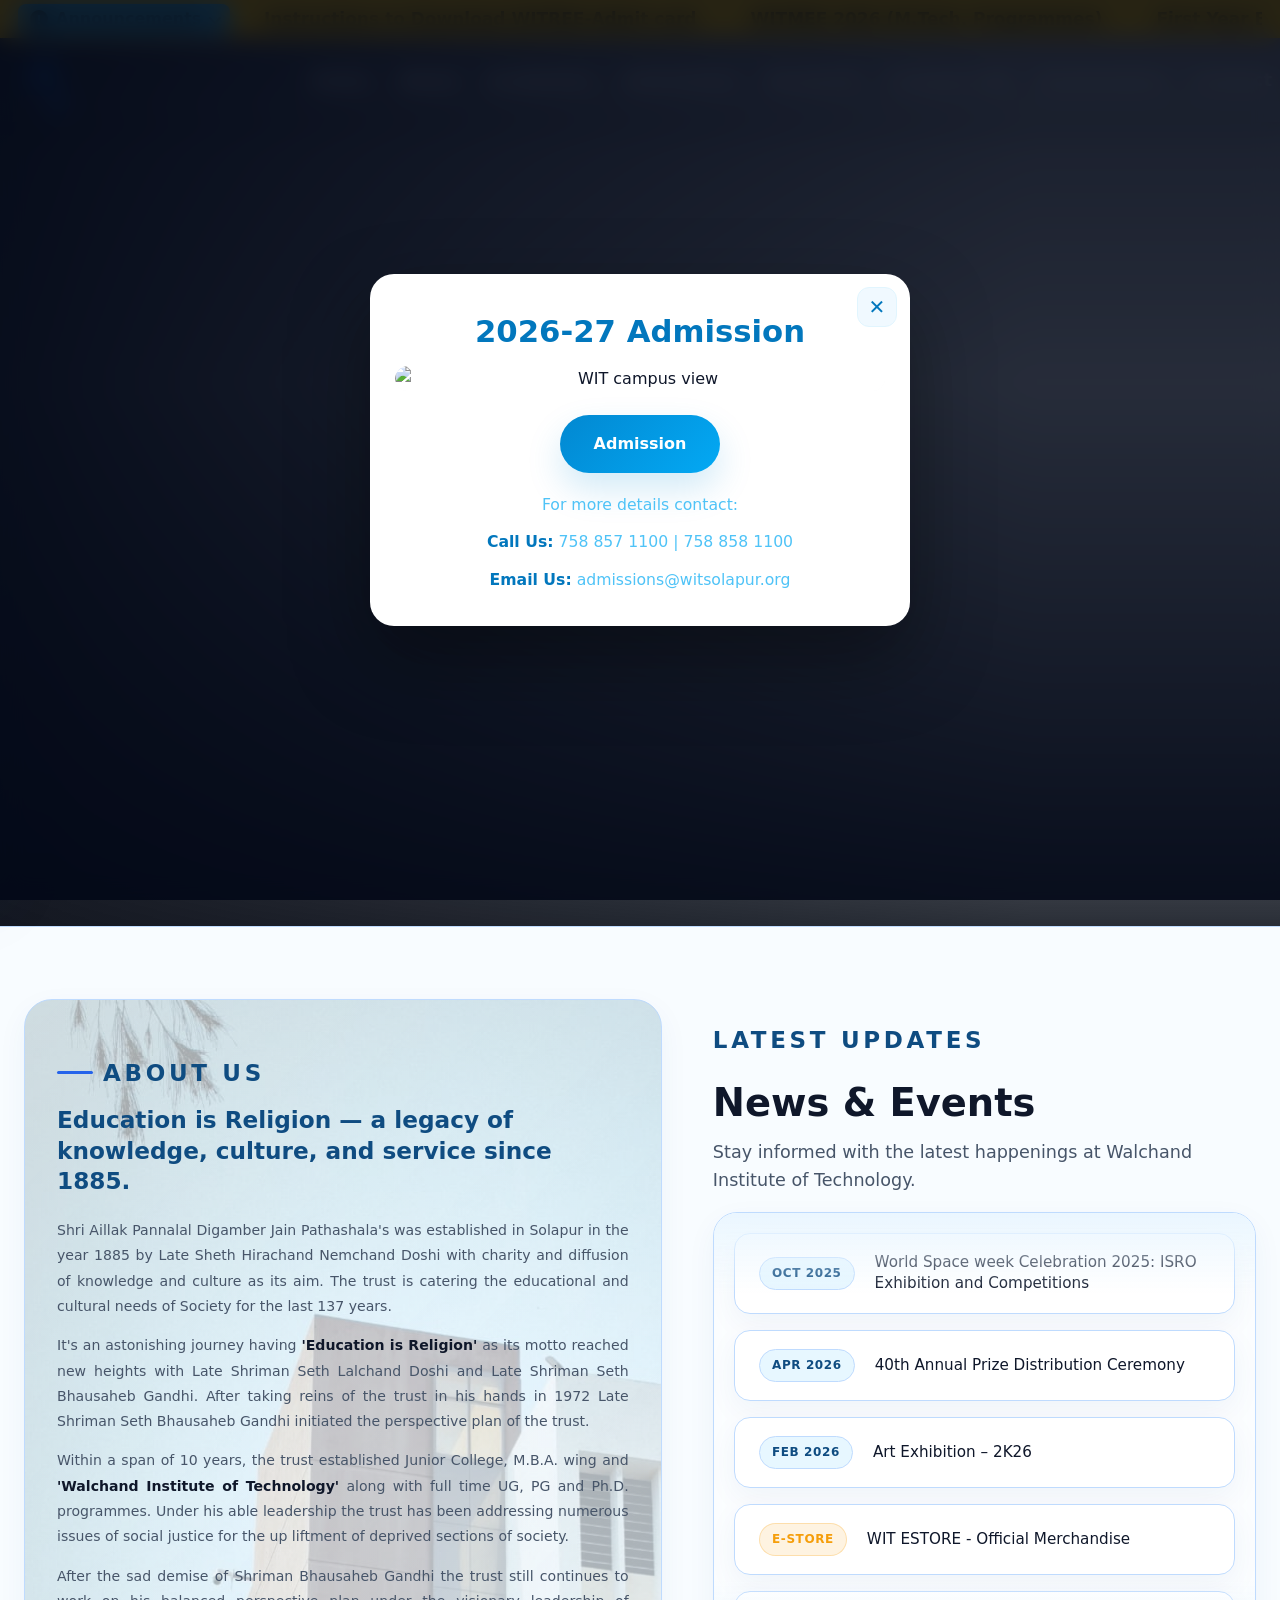
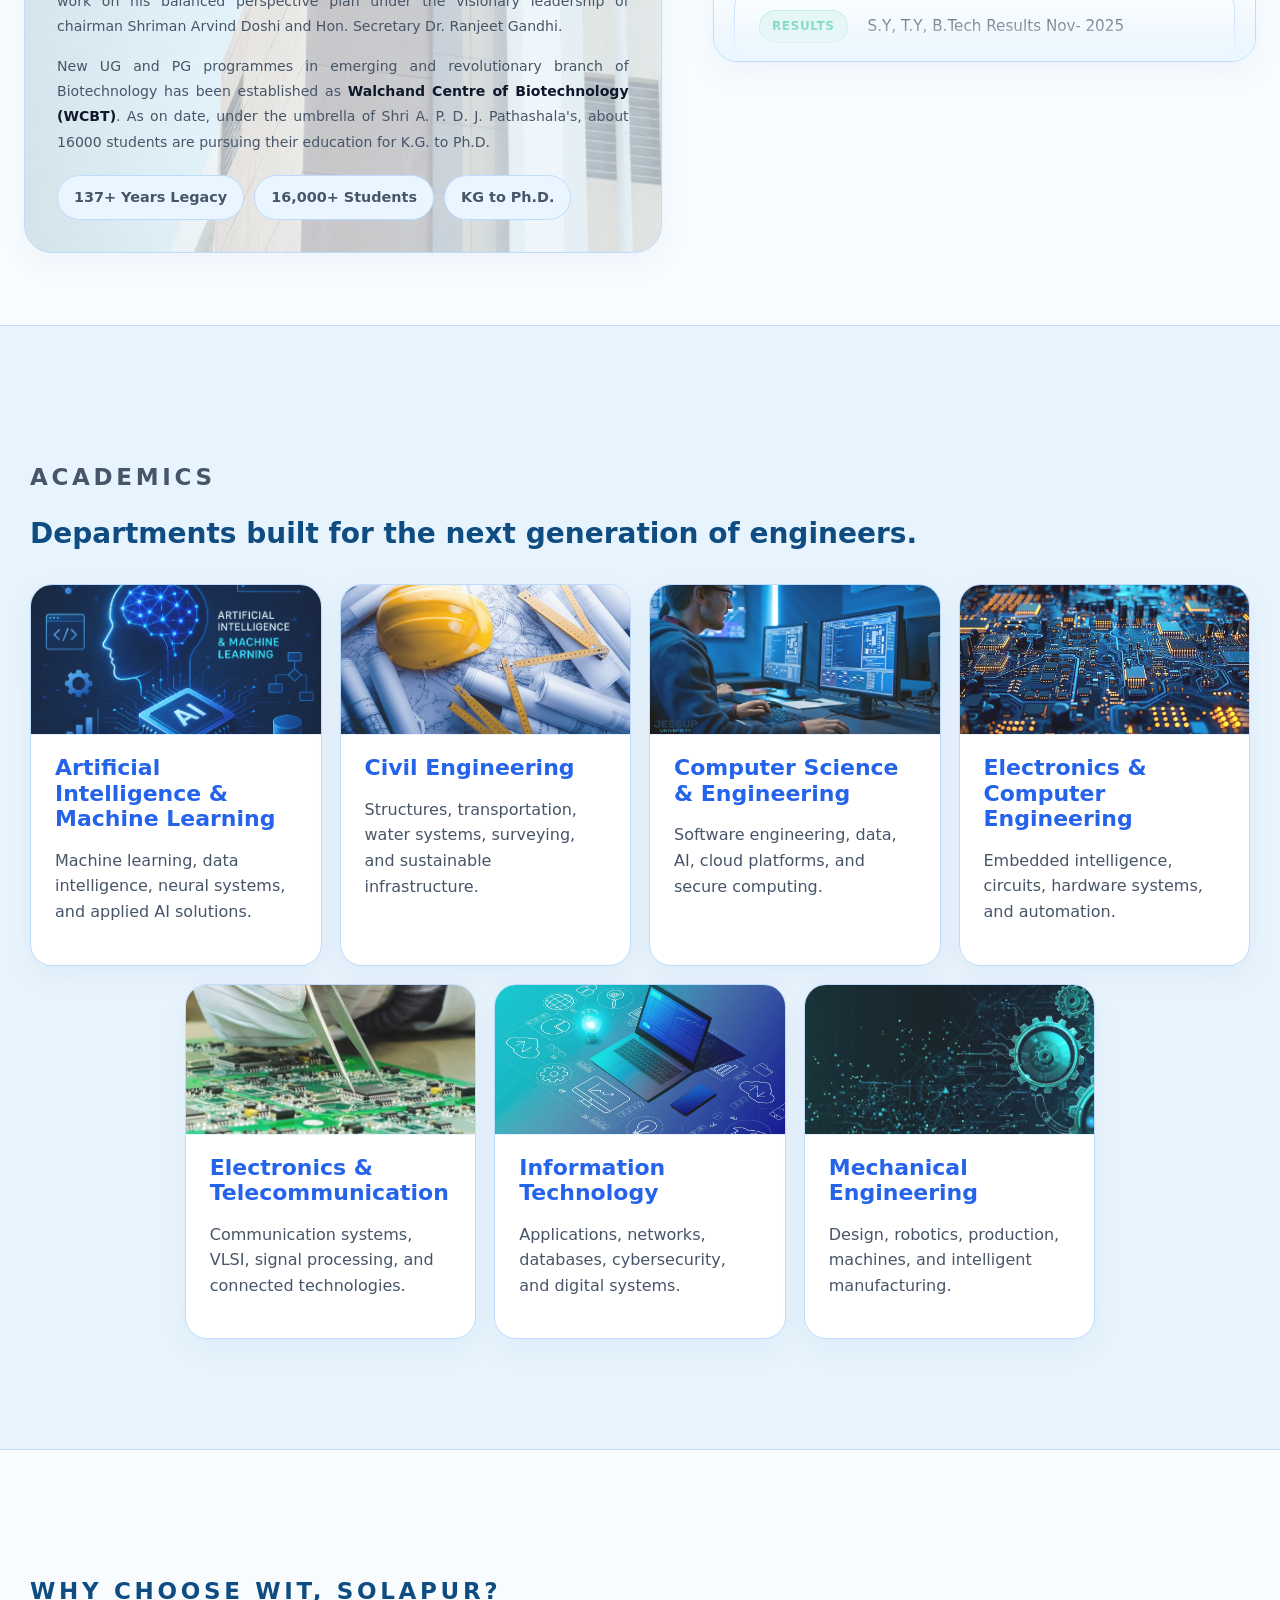
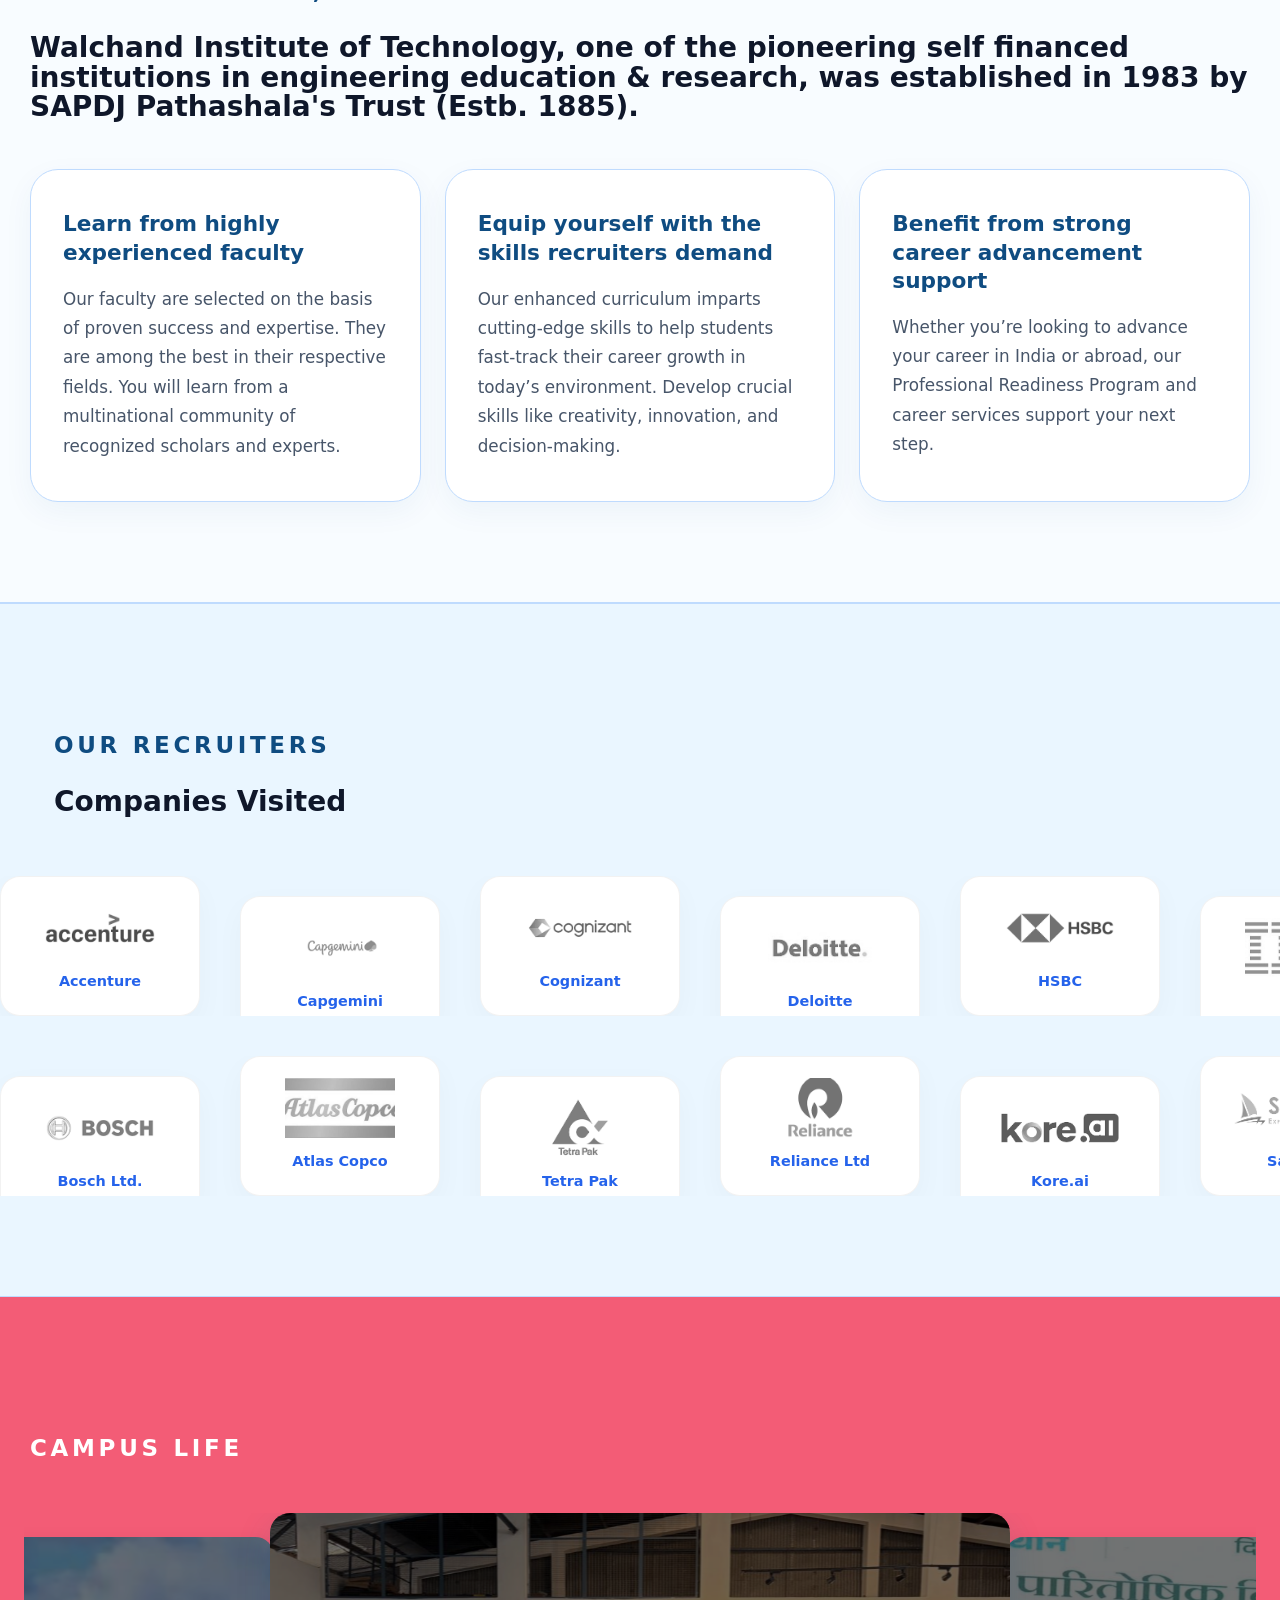
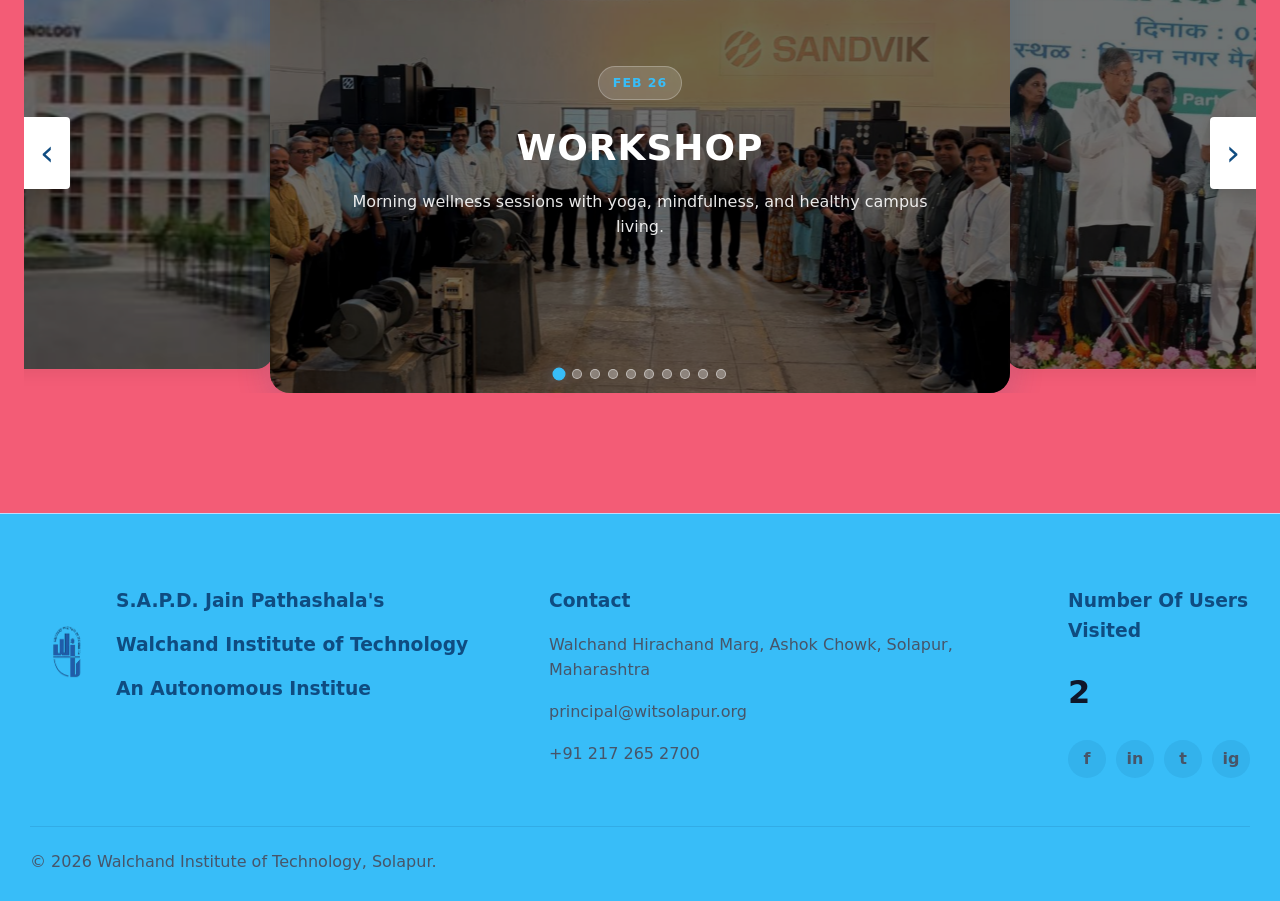
==== index.html @ 0d27bbd0 "Files updated" ====
<!DOCTYPE html>
<html lang="en">

<head>
  <meta charset="UTF-8">
  <meta name="viewport" content="width=device-width, initial-scale=1.0">
  <title>Walchand Institute of Technology, Solapur</title>
  <meta name="description"
    content="Premium responsive homepage redesign for Walchand Institute of Technology, Solapur.">
  <link rel="stylesheet" href="assets/css/main.css">
</head>

<body>
  <header class="site-header" id="siteHeader">
    <div class="announcement-bar" aria-label="Important announcements">
      <button class="announcement-toggle" id="announcementToggle" type="button" aria-controls="announcementSidebar"
        aria-expanded="false">
        <span class="announcement-icon" aria-hidden="true">!</span>
        <span>Announcements</span>
        <span class="announcement-caret" aria-hidden="true"></span>
      </button>

      <div class="announcement-marquee" aria-hidden="true">
        <div class="announcement-track">
          <span>Instructions to Download WITREE-Admit card</span>
          <span>WITMEE 2026 (M.Tech. Programmes)</span>
          <span>First Year B.Tech admission notices are available now</span>
        </div>
      </div>
    </div>

    <nav class="navbar" aria-label="Main navigation">
      <a class="brand" href="#home" aria-label="WIT home">
        <img src="assets/images/brand/logo.png" alt="Walchand Institute of Technology logo">
      </a>

      <button class="menu-toggle" id="menuToggle" type="button" aria-label="Toggle navigation" aria-expanded="false">
        <span></span>
        <span></span>
        <span></span>
      </button>

      <ul class="nav-list" id="navList">
        <li><a class="nav-link" href="#home">Home</a></li>
        <li><button class="nav-link menu-trigger" type="button" data-menu="about">About</button></li>
        <li><button class="nav-link menu-trigger" type="button" data-menu="academics">Academics</button></li>
        <li><button class="nav-link menu-trigger" type="button" data-menu="admissions">Admissions</button></li>
        <li><button class="nav-link menu-trigger" type="button" data-menu="research">Research</button></li>
        <li><button class="nav-link menu-trigger" type="button" data-menu="campus">Campus Life</button></li>
        <li><button class="nav-link menu-trigger" type="button" data-menu="examination">Examination</button></li>
        <li><button class="nav-link menu-trigger" type="button" data-menu="contact">Contact</button></li>
      </ul>
    </nav>

    <div class="mega-menu" id="megaMenu" aria-hidden="true"></div>
  </header>
  first
  <aside class="announcement-sidebar" id="announcementSidebar" aria-hidden="true"
    aria-labelledby="announcementSidebarTitle">
    <div class="announcement-sidebar-head">
      <h2 id="announcementSidebarTitle">Announcements</h2>
      <button class="announcement-close" id="announcementClose" type="button"
        aria-label="Close announcements">&times;</button>
    </div>
    <div class="announcement-sidebar-list">
      <a href="#">
        <strong>WITREE Admit Card</strong>
        <span>Instructions to download admit card are available for applicants.</span>
      </a>
      <a href="#">
        <strong>WITMEE 2026</strong>
        <span>M.Tech. programme admission updates and important dates.</span>
      </a>
      <a href="#">
        <strong>Examination Updates</strong>
        <span>Exam rule book, re-examination rules and carry-on scheme notices.</span>
      </a>
      <a href="#">
        <strong>Student Support</strong>
        <span>Online grievance, scholarship links and tender notices.</span>
      </a>
    </div>
  </aside>
  <div class="announcement-backdrop" id="announcementBackdrop" hidden></div>

  <div class="first-visit-modal" id="firstVisitModal" hidden>
    <div class="first-visit-backdrop"></div>
    <div class="first-visit-card">
      <button class="first-visit-close" id="firstVisitClose" type="button" aria-label="Close popup">✕</button>
      <h2 class="first-visit-heading">2026-27 Admission</h2>
      <figure class="first-visit-figure">
        <img src="assets/images/campus/campus-bg.png" alt="WIT campus view">
      </figure>
      <div class="first-visit-actions">
        <a class="first-visit-action first-visit-action--primary" href="https://witsolapur.org" target="_blank" rel="noopener">
          Admission
        </a>
      </div>
      <div class="first-visit-contact">
        <p>For more details contact:</p>
        <p><strong>Call Us:</strong> 758 857 1100 | 758 858 1100</p>
        <p><strong>Email Us:</strong> <a href="mailto:admissions@witsolapur.org">admissions@witsolapur.org</a></p>
      </div>
    </div>
  </div>

  <main>
    <section class="hero" id="home">
      <div class="hero-bg"></div>
      <div class="hero-glow"></div>
      <div class="hero-content">
        <p class="hero-kicker" id="heroKicker"></p>
        <h1 class="hero-title" id="heroTitle"></h1>
        <p class="hero-subtitle" id="heroSubtitle"></p>

        <div class="hero-accreditations">
          <p class="achievements-kicker">Accreditations & Recognition</p>
          <div class="hero-accreditation-list">
            <article class="hero-achievement-card">
              <img src="assets/images/achievements/NBA.png" alt="NBA accreditation logo">
            </article>

            <article class="hero-achievement-card">
              <img src="assets/images/achievements/NAAC.png" alt="NAAC accreditation logo">
            </article>
          </div>
        </div>
      </div>
    </section>

    <section class="section about-news-section" id="about">
      <div class="about-news-inner">
        <aside class="about-news-updates reveal">
          <div class="about-news-updates-head">
            <p class="kicker">Latest Updates</p>
            <h2>News &amp; Events</h2>
            <p class="news-subtitle">Stay informed with the latest happenings at Walchand Institute of Technology.</p>
          </div>

          <div class="news-ticker-container">
            <div class="news-ticker-wrapper">
              <div class="news-ticker-track">
                <a href="https://witsolapur.org/wp-content/uploads/2025/10/ISRO-Exhibition-Competitions.jpeg"
                  target="_blank" rel="noopener" class="news-item">
                  <span class="news-date">Oct 2025</span>
                  <p>World Space week Celebration 2025: ISRO Exhibition and Competitions</p>
                </a>
                <a href="https://witsolapur.org/wp-content/uploads/2026/04/Annualprize.jpeg" target="_blank"
                  rel="noopener" class="news-item">
                  <span class="news-date">Apr 2026</span>
                  <p>40th Annual Prize Distribution Ceremony</p>
                </a>
                <a href="https://witsolapur.org/wp-content/uploads/2026/02/Art2k26.jpeg" target="_blank" rel="noopener"
                  class="news-item">
                  <span class="news-date">Feb 2026</span>
                  <p>Art Exhibition – 2K26</p>
                </a>
                <a href="https://www.printvenue.com/collections/cs-wit" target="_blank" rel="noopener"
                  class="news-item">
                  <span class="news-tag">E-Store</span>
                  <p>WIT ESTORE - Official Merchandise</p>
                </a>
                <a href="https://witresults.contineo.in:7074/" target="_blank" rel="noopener" class="news-item">
                  <span class="news-tag highlight">Results</span>
                  <p>S.Y, T.Y, B.Tech Results Nov- 2025</p>
                </a>
                <a href="https://witsolapur.org/witchar-2k26/" target="_blank" rel="noopener" class="news-item">
                  <span class="news-tag special">Event</span>
                  <p>WITchar-2k26 - National Level Technical Symposium</p>
                </a>
                <a href="https://witsolapur.org/wp-content/uploads/2026/01/Final-Brochure-2026.pdf" target="_blank"
                  rel="noopener" class="news-item">
                  <span class="news-date">Mar 2026</span>
                  <p>National Conference on Artificial Intelligence: Emerging Innovations &amp; Application</p>
                </a>
                <a href="https://witresults.contineo.in:7074/" target="_blank" rel="noopener" class="news-item">
                  <span class="news-tag highlight">Results</span>
                  <p>F.Y, M. Tech Sem-I &amp; S.Y. M. Tech Sem-III Results Nov/Dec- 2025</p>
                </a>
                <a href="https://witsolapur.org/wp-content/uploads/2025/11/Bhausaheb-Gandhi-Jayanti-17-nov.jpeg"
                  target="_blank" rel="noopener" class="news-item">
                  <span class="news-date">Nov 2025</span>
                  <p>Centenary of Bhausaheb Gandhi Jayanti Celebration (17th Nov 2025)</p>
                </a>
                <a href="https://witsolapur.org/wp-content/uploads/2025/11/Bhausaheb-Gandhi-Jayanti-17-nov.jpeg"
                  target="_blank" rel="noopener" class="news-item">
                  <span class="news-date">Nov 2025</span>
                  <p>“वृक्षारोपण व स्वच्छता अभियान” - श्रद्धेय भाऊसाहेब गांधी जन्मशताब्दी</p>
                </a>
              </div>
            </div>
            <div class="news-ticker-overlay top"></div>
            <div class="news-ticker-overlay bottom"></div>
          </div>
        </aside>

        <div class="about-news-about reveal">
          <div class="about-content">
            <p class="kicker">About Us</p>
            <h2>Education is Religion — a legacy of knowledge, culture, and service since 1885.</h2>

            <div class="about-history">
              <p>Shri Aillak Pannalal Digamber Jain Pathashala's was established in Solapur in the year 1885 by Late Sheth
                Hirachand Nemchand Doshi with charity and diffusion of knowledge and culture as its aim. The trust is
                catering the educational and cultural needs of Society for the last 137 years.</p>

              <p>It's an astonishing journey having <strong>'Education is Religion'</strong> as its motto reached new
                heights with Late Shriman Seth Lalchand Doshi and Late Shriman Seth Bhausaheb Gandhi. After taking reins
                of the trust in his hands in 1972 Late Shriman Seth Bhausaheb Gandhi initiated the perspective plan of
                the trust.</p>

              <p>Within a span of 10 years, the trust established Junior College, M.B.A. wing and <strong>'Walchand
                  Institute of Technology'</strong> along with full time UG, PG and Ph.D. programmes. Under his able
                leadership the trust has been addressing numerous issues of social justice for the up liftment of
                deprived sections of society.</p>

              <p>After the sad demise of Shriman Bhausaheb Gandhi the trust still continues to work on his balanced
                perspective plan under the visionary leadership of chairman Shriman Arvind Doshi and Hon. Secretary Dr.
                Ranjeet Gandhi.</p>

              <p>New UG and PG programmes in emerging and revolutionary branch of Biotechnology has been established as
                <strong>Walchand Centre of Biotechnology (WCBT)</strong>. As on date, under the umbrella of Shri A. P.
                D. J. Pathashala's, about 16000 students are pursuing their education for K.G. to Ph.D.
              </p>
            </div>

            <div class="about-points">
              <span>137+ Years Legacy</span>
              <span>16,000+ Students</span>
              <span>KG to Ph.D.</span>
            </div>
          </div>
        </div>
      </div>
    </section>



    <section class="section departments-section" id="academics">
      <div class="section-heading reveal">
        <p class="kicker">Academics</p>
        <h2>Departments built for the next generation of engineers.</h2>
      </div>

      <div class="department-grid">
        <a class="department-card reveal" href="pages/departments/aiml.html">
          <img src="assets/images/departments/AIML.png" alt="Artificial Intelligence & Machine Learning">
          <h3>Artificial Intelligence & Machine Learning</h3>
          <p>Machine learning, data intelligence, neural systems, and applied AI solutions.</p>
        </a>
        <a class="department-card reveal" href="pages/departments/ce.html">
          <img src="assets/images/departments/CE.jpg" alt="Civil Engineering">
          <h3>Civil Engineering</h3>
          <p>Structures, transportation, water systems, surveying, and sustainable infrastructure.</p>
        </a>
        <a class="department-card reveal" href="pages/departments/cse.html">
          <img src="assets/images/departments/CSE.jpg" alt="Computer Science and Engineering">
          <h3>Computer Science & Engineering</h3>
          <p>Software engineering, data, AI, cloud platforms, and secure computing.</p>
        </a>
        <a class="department-card reveal" href="pages/departments/ecs.html">
          <img src="assets/images/departments/ECS.jpg" alt="Electronics and Computer Engineering">
          <h3>Electronics & Computer Engineering</h3>
          <p>Embedded intelligence, circuits, hardware systems, and automation.</p>
        </a>
         <a class="department-card reveal" href="pages/departments/entc.html">
          <img src="assets/images/departments/ENTC.jpg" alt="Electronics and Telecommunication">
          <h3>Electronics & Telecommunication</h3>
          <p>Communication systems, VLSI, signal processing, and connected technologies.</p>
        </a>
        <a class="department-card reveal" href="pages/departments/it.html">
          <img src="assets/images/departments/IT.jpg" alt="Information Technology">
          <h3>Information Technology</h3>
          <p>Applications, networks, databases, cybersecurity, and digital systems.</p>
        </a>
        <a class="department-card reveal" href="pages/departments/me.html">
          <img src="assets/images/departments/ME.jpg" alt="Mechanical Engineering">
          <h3>Mechanical Engineering</h3>
          <p>Design, robotics, production, machines, and intelligent manufacturing.</p>
        </a>
      </div>
    </section>

    <section class="section why-wit-section reveal">
      <div class="why-wit-inner">
        <div class="section-heading reveal">
          <p class="kicker">Why choose WIT, Solapur?</p>
          <h2>Walchand Institute of Technology, one of the pioneering self financed institutions in engineering
            education & research, was established in 1983 by SAPDJ Pathashala's Trust (Estb. 1885).</h2>
        </div>

        <div class="why-wit-grid">
          <article class="why-wit-card reveal">
            <h3>Learn from highly experienced faculty</h3>
            <p>Our faculty are selected on the basis of proven success and expertise. They are among the best in their
              respective fields. You will learn from a multinational community of recognized scholars and experts.</p>
          </article>
          <article class="why-wit-card reveal">
            <h3>Equip yourself with the skills recruiters demand</h3>
            <p>Our enhanced curriculum imparts cutting-edge skills to help students fast-track their career growth in
              today’s environment. Develop crucial skills like creativity, innovation, and decision-making.</p>
          </article>
          <article class="why-wit-card reveal">
            <h3>Benefit from strong career advancement support</h3>
            <p>Whether you’re looking to advance your career in India or abroad, our Professional Readiness Program and
              career services support your next step.</p>
          </article>
        </div>
      </div>
    </section>

    <section class="section companies-section">
      <div class="companies-inner">
        <div class="section-heading reveal">
          <p class="kicker">Our Recruiters</p>
          <h2>Companies Visited</h2>
        </div>

        <div class="companies-marquee-container">
          <div class="marquee-row">
            <div class="marquee-track marquee-top">
              <!-- Row 1 -->
              <div class="company-card">
                <img src="assets/images/company/Accenture.png" alt="Accenture">
                <span>Accenture</span>
              </div>
              <div class="company-card">
                <img src="assets/images/company/Capgemini.png" alt="Capgemini">
                <span>Capgemini</span>
              </div>
              <div class="company-card">
                <img src="assets/images/company/Cognizant.png" alt="Cognizant">
                <span>Cognizant</span>
              </div>
              <div class="company-card">
                <img src="assets/images/company/Deloitte.jpg" alt="Deloitte">
                <span>Deloitte</span>
              </div>
              <div class="company-card">
                <img src="assets/images/company/HSBC.png" alt="HSBC">
                <span>HSBC</span>
              </div>
              <div class="company-card">
                <img src="assets/images/company/IBM.jpg" alt="IBM">
                <span>IBM</span>
              </div>
              <div class="company-card">
                <img src="assets/images/company/TCS.jpg" alt="TCS">
                <span>TCS</span>
              </div>
              <div class="company-card">
                <img src="assets/images/company/Tech Mahindra.png" alt="Tech Mahindra">
                <span>Tech Mahindra</span>
              </div>
              <div class="company-card">
                <img src="assets/images/company/Hexaware.png" alt="Hexaware">
                <span>Hexaware</span>
              </div>
              <div class="company-card">
                <img src="assets/images/company/HITACHI Energy.jpg" alt="HITACHI Energy">
                <span>HITACHI Energy</span>
              </div>
              <!-- Duplicates for infinite scroll -->
              <div class="company-card">
                <img src="assets/images/company/Accenture.png" alt="Accenture">
                <span>Accenture</span>
              </div>
              <div class="company-card">
                <img src="assets/images/company/Capgemini.png" alt="Capgemini">
                <span>Capgemini</span>
              </div>
              <div class="company-card">
                <img src="assets/images/company/Cognizant.png" alt="Cognizant">
                <span>Cognizant</span>
              </div>
              <div class="company-card">
                <img src="assets/images/company/Deloitte.jpg" alt="Deloitte">
                <span>Deloitte</span>
              </div>
              <div class="company-card">
                <img src="assets/images/company/HSBC.png" alt="HSBC">
                <span>HSBC</span>
              </div>
            </div>
          </div>

          <div class="marquee-row">
            <div class="marquee-track marquee-bottom">
              <!-- Row 2 -->
              <div class="company-card">
                <img src="assets/images/company/Bosch Ltd..png" alt="Bosch Ltd.">
                <span>Bosch Ltd.</span>
              </div>
              <div class="company-card">
                <img src="assets/images/company/Atlas Copco.jpg" alt="Atlas Copco">
                <span>Atlas Copco</span>
              </div>
              <div class="company-card">
                <img src="assets/images/company/Tetra Pak.png" alt="Tetra Pak">
                <span>Tetra Pak</span>
              </div>
              <div class="company-card">
                <img src="assets/images/company/Reliance Ltd.png" alt="Reliance Ltd">
                <span>Reliance Ltd</span>
              </div>
              <div class="company-card">
                <img src="assets/images/company/Kore.ai" alt="Kore.ai">
                <span>Kore.ai</span>
              </div>
              <div class="company-card">
                <img src="assets/images/company/Sambuq.png" alt="Sambuq">
                <span>Sambuq</span>
              </div>
              <div class="company-card">
                <img src="assets/images/company/Josh Software.png" alt="Josh Software">
                <span>Josh Software</span>
              </div>
              <div class="company-card">
                <img src="assets/images/company/GalaxE Solutions.png" alt="GalaxE Solutions">
                <span>GalaxE Solutions</span>
              </div>
              <div class="company-card">
                <img src="assets/images/company/Persistent Systems.png" alt="Persistent Systems">
                <span>Persistent Systems</span>
              </div>
              <div class="company-card">
                <img src="assets/images/company/Mahindra & Mahindra.png" alt="Mahindra & Mahindra">
                <span>Mahindra & Mahindra</span>
              </div>
              <!-- Duplicates for infinite scroll -->
              <div class="company-card">
                <img src="assets/images/company/Bosch Ltd..png" alt="Bosch Ltd.">
                <span>Bosch Ltd.</span>
              </div>
              <div class="company-card">
                <img src="assets/images/company/Atlas Copco.jpg" alt="Atlas Copco">
                <span>Atlas Copco</span>
              </div>
              <div class="company-card">
                <img src="assets/images/company/Tetra Pak.png" alt="Tetra Pak">
                <span>Tetra Pak</span>
              </div>
              <div class="company-card">
                <img src="assets/images/company/Reliance Ltd.png" alt="Reliance Ltd">
                <span>Reliance Ltd</span>
              </div>
              <div class="company-card">
                <img src="assets/images/company/Kore.ai" alt="Kore.ai">
                <span>Kore.ai</span>
              </div>
            </div>
          </div>
        </div>
      </div>
    </section>

    <section class="section events-section" id="events">
      <div class="section-heading reveal">
        <p class="kicker">Campus Life</p>
      </div>

      <div class="slideshow-container">
        <div class="slides-wrapper">
          <div class="slide ken-burns" style="--slide-index: 0;">
            <img src="assets/images/gallery/WIT1.jpg" alt="WITchar campus event 1">
            <div class="slide-content">
              <span class="slide-date">Feb 26</span>
              <h3>WORKSHOP</h3>
              <p>Morning wellness sessions with yoga, mindfulness, and healthy campus living.</p>
            </div>
          </div>
          <div class="slide ken-burns" style="--slide-index: 2;">
            <img src="assets/images/gallery/WIT3.jpg" alt="Training and placement event 1">
            <div class="slide-content">
              <span class="slide-date">Apr 05</span>
              <h3>SIH</h3>
              <p>Smart India Hackathon teams presenting innovative projects and prototypes.</p>
            </div>
          </div>
          <div class="slide ken-burns" style="--slide-index: 0;">
            <img src="assets/images/gallery/yoga.jpg" alt="WITchar campus event 1">
            <div class="slide-content">
              <span class="slide-date">Feb 26</span>
              <h3>YOGA Day</h3>
              <p>Morning wellness sessions with yoga, mindfulness, and healthy campus living.</p>
            </div>
          </div>

          <div class="slide ken-burns" style="--slide-index: 1;">
            <img src="assets/images/gallery/WIT2.jpg" alt="Innovation and IPR event 1">
            <div class="slide-content">
              <span class="slide-date">Mar 14</span>
              <h3>Cultural Fest</h3>
              <p>Vibrant stage performances, student artistry, and campus celebrations.</p>
            </div>
          </div>

          <div class="slide ken-burns" style="--slide-index: 3;">
            <img src="assets/images/gallery/WIT4.jpg" alt="Campus event 2">
            <div class="slide-content">
              <span class="slide-date">May 10</span>
              <h3>Career Readiness Drive</h3>
              <p>Mock interviews, placement coaching, and career guidance for students.</p>
            </div>
          </div>
          <div class="slide ken-burns" style="--slide-index: 4;">
            <img src="assets/images/gallery/WT5.jpg" alt="Campus event 3">
            <div class="slide-content">
              <span class="slide-date">Jun 02</span>
              <h3>Tech Summit 2k26</h3>
              <p>Industry talks, innovation showcases, and future technology insights.</p>
            </div>
          </div>
          <div class="slide ken-burns" style="--slide-index: 5;">
            <img src="assets/images/gallery/WIT6.jpg" alt="Campus event 4">
            <div class="slide-content">
              <span class="slide-date">Jul 15</span>
              <h3>Technical Event</h3>
              <p>Hands-on demonstrations, lab showcases, and engineering project exhibits.</p>
            </div>
          </div>
          <div class="slide ken-burns" style="--slide-index: 6;">
            <img src="assets/images/gallery/WIT7.jpg" alt="Campus event 5">
            <div class="slide-content">
              <span class="slide-date">Aug 20</span>
              <h3>Meeting</h3>
              <p>Planning sessions, student leadership discussions, and campus coordination.</p>
            </div>
          </div>
          <div class="slide ken-burns" style="--slide-index: 7;">
            <img src="assets/images/gallery/WIT8.jpg" alt="Campus event 6">
            <div class="slide-content">
              <span class="slide-date">Sep 08</span>
              <h3>Alumni Meetup</h3>
              <p>Connect with alumni, share success stories, and build professional networks.</p>
            </div>
          </div>
          <div class="slide ken-burns" style="--slide-index: 8;">
            <img src="assets/images/gallery/WIT9.jpg" alt="Campus event 7">
            <div class="slide-content">
              <span class="slide-date">Oct 12</span>
              <h3>Entrepreneurship Week</h3>
              <p>Startup workshops, pitch sessions, and mentorship for aspiring founders.</p>
            </div>
          </div>
          <div class="slide ken-burns" style="--slide-index: 9;">
            <img src="assets/images/gallery/WIT10.jpg" alt="Campus event 8">
            <div class="slide-content">
              <span class="slide-date">Nov 25</span>
              <h3>College Campus</h3>
              <p>Explore our campus environment, student life, and academic facilities.</p>
            </div>
          </div>
        </div>

        <div class="slideshow-controls">
          <button class="slideshow-btn prev" aria-label="Previous slide">&#8249;</button>
          <button class="slideshow-btn next" aria-label="Next slide">&#8250;</button>
        </div>

        <div class="slideshow-dots">
          <button class="dot" data-slide="0" aria-label="Go to slide 1"></button>
          <button class="dot" data-slide="1" aria-label="Go to slide 2"></button>
          <button class="dot" data-slide="2" aria-label="Go to slide 3"></button>
          <button class="dot" data-slide="3" aria-label="Go to slide 4"></button>
          <button class="dot" data-slide="4" aria-label="Go to slide 5"></button>
          <button class="dot" data-slide="5" aria-label="Go to slide 6"></button>
          <button class="dot" data-slide="6" aria-label="Go to slide 7"></button>
          <button class="dot" data-slide="7" aria-label="Go to slide 8"></button>
          <button class="dot" data-slide="8" aria-label="Go to slide 9"></button>
          <button class="dot" data-slide="9" aria-label="Go to slide 10"></button>
        </div>
      </div>
    </section>
  </main>

  <footer class="footer">
    <div class="footer-grid">
      <div>
        <a class="footer-brand" href="#home">
          <img src="assets/images/brand/logo.png" alt="WIT logo">
          <div class="foot" style="display: flex; flex-direction: column;">
            <h3>S.A.P.D. Jain Pathashala's</h3>
            <h3>Walchand Institute of Technology</h3>
            <h3>An Autonomous Institue</h3>
          </div>
        </a>

      </div>
      <div>
        <h3>Contact</h3>
        <p>Walchand Hirachand Marg, Ashok Chowk, Solapur, Maharashtra</p>
        <a href="https://mail.google.com/mail/?view=cm&fs=1&to=info@witsolapur.org" target="_blank" rel="noopener"
          aria-label="Email principal@witsolapur.org">principal@witsolapur.org</a>
        <p>+91 217 265 2700</p>
      </div>
      <div>
        <h3>Number Of Users Visited</h3>
        <h1 id="visitorCount">1</h1>
        <div class="social-links">
          <a href="https://www.facebook.com/witsolapur" aria-label="Facebook">f</a>
          <a href="https://www.linkedin.com/school/walchand-institute-of-technology-solapur/"
            aria-label="LinkedIn">in</a>
          <a href="https://x.com/SolapurWit" aria-label="Twitter">t</a>
          <a href="https://www.instagram.com/wit_solapur_official/" aria-label="Instagram">ig</a>
        </div>
      </div>
    </div>
    <div class="footer-bottom">
      <span>&copy; <span id="year"></span> Walchand Institute of Technology, Solapur.</span>
    </div>
  </footer>

  <script src="assets/js/main.js"></script>
</body>

</html>
---- assets/css/main.css ----
:root {
  /* Clean Academic Color Palette (IIT/VIT Inspired) */
  --sky-primary: #38BDF8;      /* Primary Brand Color: Sky Blue */
  --secondary-deep: #0F4C81;   /* Deep Academic Blue */
  --secondary-royal: #2563EB;  /* Royal Blue */
  
  /* Curated Theme Backgrounds */
  --bg-main: #F8FCFF;          /* Main Background: Light Sky */
  --bg-alt: #EAF6FF;           /* Alternate Section Background */
  --bg-highlight: #DBEAFE;     /* Highlight Section Background */
  --white: #FFFFFF;            /* Solid Card Surface */
  --border-color: #BFDBFE;     /* Subtle blue border color */

  /* Text Colors */
  --text-primary: #0F172A;     /* Primary Text */
  --text-secondary: #475569;   /* Secondary Text */
  --text-muted: #64748B;       /* Muted Text */
  --text-white: #FFFFFF;

  /* Accents */
  --accent-gold: #F59E0B;       /* Amber Accent */
  --accent-success: #10B981;    /* Success Green */

  /* Gradients */
  --gradient-primary: linear-gradient(135deg, var(--sky-primary), var(--secondary-royal));
  --gradient-hero: linear-gradient(135deg, var(--sky-primary) 0%, var(--secondary-royal) 50%, var(--secondary-deep) 100%);
  --gradient-light-overlay: linear-gradient(135deg, rgba(248, 252, 255, 0.96), rgba(234, 246, 255, 0.96));

  /* Aliases to map existing selectors to the new design system */
  --sky-900: var(--secondary-deep);
  --sky-800: var(--secondary-royal);
  --sky-700: var(--sky-primary);
  --sky-600: var(--sky-primary);
  --sky-500: #7dd3fc;
  --sky-400: #bae6fd;
  --sky-300: #e0f2fe;
  --sky-200: var(--border-color);
  --sky-100: var(--bg-highlight);
  --sky-50: var(--bg-alt);

  /* Fun complementary accent colors - updated to academic palette */
  --accent-coral: var(--secondary-royal);
  --accent-mint: var(--accent-success);
  --accent-sunshine: var(--accent-gold);
  --accent-lavender: var(--secondary-deep);
  --accent-peach: var(--border-color);

  /* Existing variable aliases */
  --navy-950: var(--secondary-deep);
  --navy-900: var(--secondary-deep);
  --navy-800: var(--secondary-royal);
  --navy-700: var(--secondary-royal);
  --sky: var(--sky-primary);
  --sky-soft: var(--bg-alt);
  --cyan: var(--sky-primary);
  --ink: var(--text-primary);
  --muted: var(--text-secondary);
  --line: rgba(56, 189, 248, 0.2);
  --light-line: var(--border-color);
  --soft: var(--bg-alt);
  --glass: rgba(255, 255, 255, 0.8);
  --shadow: 0 10px 30px rgba(15, 76, 129, 0.05);
  --shadow-hover: 0 16px 40px rgba(15, 76, 129, 0.1);
}

* {
  box-sizing: border-box;
}
main {
  background: var(--bg-main);
}
html {
  scroll-behavior: smooth;
}

body {
  margin: 0;
  font-family: Inter, ui-sans-serif, system-ui, -apple-system, BlinkMacSystemFont, "Segoe UI", Arial, sans-serif;
  color: var(--ink);
  background:
    linear-gradient(rgba(248, 252, 255, 0.94), rgba(248, 252, 255, 0.96)),
    url("../images/campus/campus-bg.png") center top / cover fixed;
  line-height: 1.6;
  overflow-x: hidden;
}

body.menu-open {
  overflow: hidden;
}

img {
  display: block;
  max-width: 120%;
}

a {
  color: inherit;
  text-decoration: none;
}

button,
input {
  font: inherit;
}

button {
  border: 0;
  cursor: pointer;
}

.site-header {
  position: fixed;
  top: 0;
  left: 0;
  right: 0;
  z-index: 100;
  transition: top 240ms ease, left 240ms ease, right 240ms ease, filter 240ms ease;
}

.site-header.scrolled {
  top: 0;
  left: 0;
  right: 0;
  filter: drop-shadow(0 14px 28px rgba(2, 8, 23, 0.28));
}

.announcement-bar {
  position: relative;
  z-index: 2;
  min-height: 38px;
  max-height: 64px;
  display: grid;
  grid-template-columns: auto minmax(0, 1fr);
  align-items: center;
  gap: 34px;
  padding: 4px 18px;
  color: #000000;
  background: #FFC400;
  overflow: hidden;
  border-radius: 0;
  transition: max-height 220ms ease, min-height 220ms ease, padding 220ms ease, opacity 180ms ease;
}

.site-header.scrolled .announcement-bar {
  min-height: 0;
  max-height: 0;
  padding-top: 0;
  padding-bottom: 0;
  opacity: 0;
  pointer-events: none;
}

.announcement-toggle {
  display: inline-flex;
  align-items: center;
  gap: 8px;
  min-height: 30px;
  padding: 0 12px;
  border-radius: 8px;
  color: #000000;
  background: var(--sky-primary);
  font-size: 16px;
  font-weight: 900;
  white-space: nowrap;
  transition: transform 180ms ease, background 180ms ease;
}

.announcement-toggle:hover,
.announcement-toggle:focus-visible {
  background: #7dd3fc;
  color: #000000;
  transform: translateY(-1px);
  outline: none;
}

.announcement-icon {
  display: grid;
  place-items: center;
  width: 18px;
  height: 18px;
  flex: 0 0 auto;
  border-radius: 999px;
  color: var(--sky-primary);
  background: #000000;
  font-size: 13px;
  line-height: 1;
}

.announcement-caret {
  width: 9px;
  height: 9px;
  flex: 0 0 auto;
  border-right: 2px solid currentColor;
  border-bottom: 2px solid currentColor;
  transform: rotate(45deg) translateY(-2px);
  transition: transform 180ms ease;
}

.announcement-toggle[aria-expanded="true"] .announcement-caret {
  transform: rotate(225deg) translateY(-2px);
}

.announcement-marquee {
  overflow: hidden;
  color: #000000;
  font-size: 17px;
  font-weight: 900;
  line-height: 1.2;
}

.announcement-track {
  display: flex;
  width: max-content;
  gap: 54px;
  white-space: nowrap;
  will-change: transform;
  animation: announcementScroll 28s linear infinite;
}

.announcement-track:hover {
  animation-play-state: paused;
}

.announcement-track span {
  flex: 0 0 auto;
}

.announcement-sidebar {
  position: fixed;
  top: 0;
  bottom: 0;
  left: 0;
  z-index: 130;
  width: min(420px, 92vw);
  padding: 18px;
  color: var(--text-primary);
  background: var(--white);
  border-right: 1px solid var(--border-color);
  box-shadow: 24px 0 70px rgba(15, 76, 129, 0.08);
  transform: translateX(-105%);
  overflow-y: auto;
  transition: transform 220ms ease;
}

.announcement-sidebar.open {
  transform: translateX(0);
}

.announcement-sidebar-head {
  display: flex;
  align-items: center;
  justify-content: space-between;
  gap: 16px;
  padding-bottom: 18px;
  border-bottom: 1px solid var(--border-color);
}

.announcement-sidebar-head h2 {
  margin: 0;
  color: var(--secondary-deep);
  font-size: 24px;
  line-height: 1.2;
}

.announcement-close {
  display: grid;
  place-items: center;
  width: 42px;
  height: 42px;
  border-radius: 999px;
  color: var(--secondary-deep);
  background: var(--bg-alt);
  border: 1px solid var(--border-color);
  font-size: 30px;
  line-height: 1;
  transition: background 180ms ease, color 180ms ease;
}

.announcement-close:hover {
  background: var(--sky-primary);
  color: #000000;
}

.announcement-sidebar-list {
  display: grid;
  gap: 14px;
  padding-top: 22px;
}

.announcement-sidebar-list a {
  display: grid;
  gap: 10px;
  min-height: 118px;
  padding: 20px 18px;
  border: 1px solid var(--border-color);
  border-radius: 14px;
  color: var(--text-secondary);
  background: var(--bg-main);
  box-shadow: inset 0 1px 0 rgba(255, 255, 255, 0.05);
  font-weight: 300;
  line-height: 1.55;
  transition: transform 180ms ease, background 180ms ease, border-color 180ms ease;
}

.announcement-sidebar-list strong {
  color: var(--secondary-royal);
  font-size: 18px;
  font-weight: 900;
  line-height: 1.2;
}

.announcement-sidebar-list span {
  color: var(--text-muted);
  font-size: 17px;
  line-height: 1.65;
}

.announcement-sidebar-list a:hover {
  border-color: var(--sky-primary);
  background: var(--bg-alt);
  transform: translateX(3px);
}

.announcement-backdrop {
  position: fixed;
  inset: 0;
  z-index: 120;
  background: rgba(2, 8, 23, 0.56);
}

.announcement-backdrop[hidden] {
  display: none;
}

.first-visit-modal {
  position: fixed;
  inset: 0;
  z-index: 320;
  display: flex;
  align-items: center;
  justify-content: center;
  padding: 20px;
  background: rgba(2, 8, 23, 0.85);
  backdrop-filter: blur(12px);
  overflow-y: auto;
}

.first-visit-modal[hidden] {
  display: none;
}

.first-visit-card {
  position: relative;
  width: min(540px, 100%);
  background: #ffffff;
  border-radius: 24px;
  padding: 40px 24px 32px;
  box-shadow: 0 32px 80px rgba(0, 0, 0, 0.4);
  border: 1px solid rgba(255, 255, 255, 0.1);
  text-align: center;
  margin: auto;
  max-height: calc(100vh - 40px);
  overflow-y: auto;
}

.first-visit-close {
  position: absolute;
  top: 12px;
  right: 12px;
  width: 40px;
  height: 40px;
  border-radius: 12px;
  background: #f0f9ff;
  color: #0277bd;
  font-size: 20px;
  display: flex;
  align-items: center;
  justify-content: center;
  border: 1px solid #e1f5fe;
  cursor: pointer;
  z-index: 10;
  transition: all 0.2s ease;
}

.first-visit-close:hover {
  background: #e1f5fe;
  transform: rotate(90deg);
}

@media (max-width: 480px) {
  .first-visit-modal {
    padding: 12px;
  }
  
  .first-visit-card {
    padding: 36px 18px 24px;
    border-radius: 20px;
  }
  
  .first-visit-close {
    top: 8px;
    right: 8px;
    width: 36px;
    height: 36px;
  }
}

.first-visit-label {
  display: inline-flex;
  margin: 0 auto 14px;
  padding: 8px 16px;
  border-radius: 999px;
  background: linear-gradient(135deg, #0288d1, #03a9f4);
  color: #f0f9ff;
  font-weight: 800;
  letter-spacing: 0.14em;
  text-transform: uppercase;
  font-size: 0.78rem;
  justify-content: center;
}

.first-visit-heading {
  margin: 0 0 18px;
  color: #0277bd;
  font-size: clamp(1.8rem, 2.4vw, 2.2rem);
  line-height: 1.08;
  text-align: center;
}

.first-visit-figure {
  margin: 0 0 24px;
  overflow: hidden;
  border-radius: 22px;
}

.first-visit-figure img {
  width: 100%;
  display: block;
  border-radius: 22px;
  box-shadow: 0 24px 50px rgba(13, 71, 161, 0.14);
}

.first-visit-actions {
  display: flex;
  justify-content: center;
  gap: 16px;
  flex-wrap: wrap;
  margin: 0 auto 18px;
}

.first-visit-action {
  display: inline-flex;
  align-items: center;
  justify-content: center;
  gap: 10px;
  min-width: 160px;
  padding: 16px 30px;
  border-radius: 999px;
  background: linear-gradient(135deg, #0288d1, #03a9f4);
  color: #ffffff;
  font-size: 1rem;
  font-weight: 800;
  box-shadow: 0 16px 35px rgba(2, 136, 209, 0.18);
  transition: transform 180ms ease, box-shadow 180ms ease, background 180ms ease;
  text-decoration: none;
}

.first-visit-action:hover {
  transform: translateY(-1px);
}

.first-visit-action--secondary {
  background: rgba(3, 169, 244, 0.1);
  color: #0288d1;
  box-shadow: none;
  border: 1px solid rgba(3, 169, 244, 0.18);
}

.first-visit-action--secondary:hover {
  background: rgba(3, 169, 244, 0.16);
}

.first-visit-action span {
  color: rgba(255, 255, 255, 0.88);
  font-weight: 700;
}

.first-visit-contact {
  text-align: center;
  color: #4fc3f7;
  font-size: 0.98rem;
  line-height: 1.75;
}

.first-visit-contact p {
  margin: 10px 0 0;
}

.first-visit-contact strong {
  color: #0277bd;
}

body.modal-open {
  overflow: hidden;
}

.navbar {
  position: relative;
  z-index: 1;
  max-width: none;
  min-height: 84px;
  display: grid;
  grid-template-columns: auto 1fr;
  align-items: center;
  gap: 44px;
  margin: 0;
  padding: 0 8px;
  color: #ffffff;
  background: #f1f3f400;
  box-shadow: 0 4px 18px rgba(0, 0, 0, 0.18);
  transition: min-height 240ms ease, padding 240ms ease, box-shadow 240ms ease, border-radius 240ms ease;
}

.site-header.scrolled .navbar {
  min-height: 76px;
  margin: 0;
  border-radius: 0;
  box-shadow: var(--shadow);
  background: var(--white);
  border-bottom: 1px solid var(--border-color);
}

.site-header.scrolled .nav-link {
  color: #000000;
}

.site-header.scrolled .nav-link:hover,
.site-header.scrolled .nav-link.active {
  color: var(--sky-primary);
}

.site-header.scrolled .nav-link::after {
  background: var(--sky-primary);
  box-shadow: none;
}

.site-header.scrolled .menu-toggle span {
  background: #000000;
}

.brand {
  display: inline-flex;
  align-items: center;
  gap: 12px;
  flex-shrink: 0;
  color: var(--white);
}

.brand img {
  height: 76px;
  width: 600px;
  object-fit: contain;
  object-position: left center;
  transition: height 240ms ease, max-width 240ms ease;
}

.site-header.scrolled .brand img {
  height: 62px;
  max-width: 140px;
}

.brand strong {
  display: block;
  font-size: 26px;
  letter-spacing: 0.02em;
}

.brand small {
  display: block;
  color: var(--sky-primary);
  font-size: 12px;
  font-weight: 800;
  letter-spacing: 0.18em;
  text-transform: uppercase;
}

.nav-list {
  display: flex;
  align-items: center;
  justify-content: flex-end;
  gap: 28px;
  margin: 0;
  padding: 0;
  list-style: none;
}

.nav-link {
  position: relative;
  display: inline-flex;
  align-items: center;
  min-height: 48px;
  padding: 0;
  color: #f0f0f0;
  background: transparent;
  border-radius: 0;
  font-size: 18px;
  font-weight: 700;
  white-space: nowrap;
  transition: color 180ms ease, background 180ms ease;
}

.nav-link::after {
  content: "";
  position: absolute;
  left: 0;
  right: 0;
  bottom: 5px;
  height: 2px;
  transform: scaleX(0);
  transform-origin: left;
  border-radius: 999px;
  background: var(--sky-primary);
  box-shadow: 0 0 14px rgba(56, 189, 248, 0.55);
  transition: transform 180ms ease;
}

.nav-link:hover,
.nav-link.active {
  color: var(--white);
  background: transparent;
}

.nav-link:hover::after,
.nav-link.active::after {
  transform: scaleX(1);
}

.menu-toggle {
  display: none;
  justify-self: end;
  width: 44px;
  height: 44px;
  border-radius: 12px;
  background: rgba(255, 255, 255, 0.12);
}

.menu-toggle span {
  display: block;
  width: 22px;
  height: 2px;
  margin: 5px auto;
  background: var(--white);
  transition: transform 180ms ease, opacity 180ms ease;
}

.menu-toggle.open span:nth-child(1) {
  transform: translateY(7px) rotate(45deg);
}

.menu-toggle.open span:nth-child(2) {
  opacity: 0;
}

.menu-toggle.open span:nth-child(3) {
  transform: translateY(-7px) rotate(-45deg);
}

.mega-menu {
  position: absolute;
  top: 100%;
  left: 0;
  right: 0;
  width: 100%;
  opacity: 0;
  pointer-events: none;
  transform: translateY(8px);
  padding: 28px 48px 34px;
  border: 0;
  border-top: 1px solid rgba(56, 189, 248, 0.15);
  border-radius: 0;
  color: var(--text-primary);
  background: linear-gradient(180deg, var(--white), var(--bg-alt));
  box-shadow: 0 18px 40px rgba(15, 76, 129, 0.08);
  transition: opacity 180ms ease, transform 180ms ease;
}

.mega-menu.open {
  opacity: 1;
  pointer-events: auto;
  transform: translateY(0);
}

.mega-inner {
  max-width: 1280px;
  margin: 0 auto;
}

.kicker {
  color: var(--secondary-royal);
  font-size: 23px;
  font-weight: 900;
  letter-spacing: 0.16em;
  text-transform: uppercase;
}

.mega-groups {
  display: grid;
  grid-template-columns: repeat(auto-fit, minmax(220px, 1fr));
  gap: 18px;
}

.mega-group {
  padding: 14px;
  border: 0.5px solid rgba(56, 189, 248, 0.2);
  border-radius: 16px;
  background: var(--bg-alt);
}

.mega-group h4 {
  margin: 0 0 10px;
  color: var(--text-primary);
  font-size: 13px;
  text-transform: uppercase;
  letter-spacing: 0.12em;
}

.mega-group a,
.mobile-panel a {
  display: flex;
  align-items: center;
  gap: 9px;
  padding: 8px;
  border-radius: 12px;
  color: var(--text-primary);
  transition: background 180ms ease, color 180ms ease, transform 180ms ease;
}

.mega-group a::before,
.mobile-panel a::before {
  content: "";
  width: 8px;
  height: 8px;
  flex: 0 0 auto;
  border-radius: 999px;
  background: var(--sky-primary);
  box-shadow: 0 0 12px rgba(56, 189, 248, 0.2);
}

.mega-group a:hover,
.mobile-panel a:hover {
  color: var(--secondary-royal);
  background: rgba(56, 189, 248, 0.1);
  transform: translateX(3px);
}

/* Sub-tab Highlights (Desktop & Mobile) */
.mega-group a.subtab-active,
.mobile-panel a.mobile-subtab-trigger.subtab-active {
  color: var(--secondary-royal);
  background: rgba(56, 189, 248, 0.12);
  font-weight: 600;
}

.mega-group a.subtab-active::before,
.mobile-panel a.mobile-subtab-trigger.subtab-active::before {
  background: var(--secondary-royal);
  box-shadow: 0 0 12px var(--secondary-royal);
}

/* Mobile nested sub-panels */
.mobile-sub-panel {
  display: grid;
  gap: 10px;
  margin-top: 4px;
  margin-bottom: 8px;
  padding-left: 16px;
  border-left: 2px solid rgba(56, 189, 248, 0.2);
}

.mobile-panel {
  display: none;
  gap: 10px;
  margin-top: 12px;
  border: 1px solid rgba(56, 189, 248, 0.12);
  border-radius: 22px;
  background: var(--white);
  box-shadow: 0 18px 40px rgba(15, 76, 129, 0.08);
}

.mobile-panel a {
  color: var(--text-primary);
  background: transparent;
}

.mobile-panel.open {
  display: grid;
  padding: 16px 14px 18px;
}

.hero {
  position: relative;
  min-height: 100vh;
  min-height: 100svh;
  display: flex;
  align-items: center;
  padding: 120px 24px 130px;
  overflow: hidden;
  color: var(--white);
}

.hero-bg {
  position: absolute;
  inset: 0;
  background:
    linear-gradient(180deg, rgba(11, 15, 25, 0.45) 0%, rgba(11, 15, 25, 0) 40%, rgba(11, 15, 25, 0.9) 100%),
    linear-gradient(90deg, rgba(11, 15, 25, 0.85) 0%, rgba(11, 15, 25, 0.4) 40%, rgba(11, 15, 25, 0) 80%),
    url("../images/campus/campus-bg.png") center / cover no-repeat;
  opacity: 0.98;
  transform: scale(1.02);
}

.hero-glow {
  display: none;
}

.hero-content {
  position: relative;
  z-index: 2;
  width: min(620px, calc(100% - 48px));
  margin-left: max(34px, 5vw);
  text-align: left;
}

.hero-title {
  min-height: 2.4em;
  margin: 0;
  font-size: clamp(30px, 3.8vw, 52px);
  line-height: 0.99;
  letter-spacing: 0;
  color: #ffffff;
  text-shadow: 0 0 34px rgba(255, 255, 255, 0.2);
}

.hero-title .caret {
  display: inline-block;
  width: 3px;
  height: 0.82em;
  margin-left: 4px;
  background: var(--cyan);
  box-shadow: 0 0 18px var(--cyan);
  animation: blink 720ms steps(1) infinite;
  vertical-align: -0.05em;
}

.hero-subtitle {
  max-width: 680px;
  margin: 24px 0 0;
  color: #ffffff;
  font-size: clamp(18px, 2vw, 24px);
}

.hero-accreditations {
  margin-top: 25px;
  display: block;
  gap: 20px;
  max-width: none;
  opacity: 0;
  transform: translateY(26px);
  overflow: visible;
}

.hero-accreditations.revealed {
  animation: revealAccreditations 700ms ease forwards;
  animation-delay: 0.2s;
}

@keyframes revealAccreditations {
  to {
    opacity: 1;
    transform: translateY(0);
  }
}

.hero-accreditation-list {
  display: flex;
  gap: 18px;
  flex-wrap: nowrap;
  align-items: center;
  justify-content: flex-start;
  overflow-x: auto;
  -webkit-overflow-scrolling: touch;
  padding-bottom: 6px;
}

.hero-achievement-card {
  display: grid;
  place-items: center;
  padding: 1px;
  background: transparent;
  
  
}

.hero-achievement-card img {
  width: 100%;
  max-width: 112px;
  height: auto;
  object-fit: contain;
}

@media (max-width: 900px) {
  .hero-accreditation-list {
    grid-template-columns: 1fr;
  }
}

.hero-actions {
  display: flex;
  justify-content: flex-start;
  flex-wrap: wrap;
  gap: 14px;
  margin-top: 34px;
}

.btn {
  display: inline-flex;
  align-items: center;
  justify-content: center;
  min-height: 52px;
  padding: 0 24px;
  border-radius: 999px;
  font-weight: 900;
  transition: transform 180ms ease, box-shadow 180ms ease, background 180ms ease, border-color 180ms ease, color 180ms ease;
}

.btn-primary {
  color: #ffffff;
  background: var(--secondary-royal);
  box-shadow: 0 4px 14px rgba(37, 99, 235, 0.2);
}

.btn-primary:hover {
  background: #1D4ED8;
  box-shadow: 0 8px 20px rgba(37, 99, 235, 0.35);
}

.btn-outline {
  color: var(--secondary-royal);
  border: 1px solid var(--sky-primary);
  background: var(--white);
}

.btn-outline:hover {
  background: var(--bg-alt) !important;
  color: var(--secondary-deep) !important;
  border-color: var(--secondary-royal) !important;
}

.btn:hover {
  transform: translateY(-3px);
}

.department-card,
.info-card,
.event-card,
.exam-card,
.contact-card,
.department-panels article {
  border: 1px solid var(--border-color);
  background: var(--white);
  box-shadow: var(--shadow);
  backdrop-filter: blur(18px);
  transition: transform 300ms ease, border-color 300ms ease, box-shadow 300ms ease;
}

.department-card:hover,
.event-card:hover,
.info-card:hover,
.exam-card:hover,
.contact-card:hover,
.department-panels article:hover {
  transform: translateY(-8px);
  border-color: var(--sky-primary);
  box-shadow: 0 20px 40px rgba(99, 102, 241, 0.15);
}

.section {
  max-width: 1220px;
  margin: 0 auto;
  padding: 110px 24px;
}

.section-heading {
  max-width: 100%;
  margin-bottom: 36px;
}

.achievements-section {
  background: var(--white);
  border-radius: 32px;
  box-shadow: 0 20px 60px rgba(15, 76, 129, 0.06);
  border: 1px solid var(--border-color);
}

.section.why-wit-section {
  max-width: none;
  background: var(--bg-main);
  border-radius: 0;
  border-top: 1px solid var(--border-color);
  border-bottom: 1px solid var(--border-color);
  padding: 100px 24px;
}

.why-wit-inner {
  max-width: 1220px;
  margin: 0 auto;
}

.why-wit-section .section-heading h2 {
  color: var(--text-primary);
  text-shadow: none;
}

.why-wit-section .kicker {
  color: var(--secondary-deep);
}

.why-wit-grid {
  display: grid;
  grid-template-columns: repeat(3, minmax(0, 1fr));
  gap: 24px;
  margin-top: 48px;
}

.why-wit-card {
  border: 1px solid var(--border-color);
  background: var(--white);
  padding: 40px 32px;
  border-radius: 28px;
  min-height: 260px;
  display: flex;
  flex-direction: column;
  gap: 18px;
  box-shadow: var(--shadow);
  transition: transform 300ms cubic-bezier(0.2, 0.8, 0.2, 1), box-shadow 300ms ease, border-color 300ms ease;
}

.why-wit-card:hover {
  transform: translateY(-10px);
  border-color: var(--sky-primary);
  box-shadow: var(--shadow-hover);
}

.why-wit-card h3 {
  margin: 0;
  color: var(--secondary-deep);
  font-size: 1.35rem;
  font-weight: 800;
  line-height: 1.3;
}

.why-wit-card p {
  margin: 0;
  color: var(--text-secondary);
  line-height: 1.75;
  font-size: 1.05rem;
}

.why-wit-inner .section-heading .kicker {
  color: var(--secondary-deep);
}

@media (max-width: 980px) {
  .why-wit-grid {
    grid-template-columns: repeat(2, minmax(0, 1fr));
  }
}

@media (max-width: 720px) {
  .why-wit-section {
    padding: 60px 20px;
  }

  .why-wit-grid {
    grid-template-columns: 1fr;
  }
}

.achievements-inner {
  display: grid;
  grid-template-columns: minmax(0, 1.2fr) minmax(280px, 0.8fr);
  gap: clamp(26px, 4vw, 46px);
  align-items: center;
}

.achievements-kicker {
  margin: 0 0 14px;
  color: #ffffff;
  font-size: 0.92rem;
  font-weight: 900;
  letter-spacing: 0.18em;
  text-transform: uppercase;
}

.achievements-copy h2 {
  margin: 0 0 18px;
  color: var(--secondary-deep);
  font-size: clamp(28px, 3.5vw, 36px);
  line-height: 1.08;
}

.achievements-copy p {
  margin: 0;
  max-width: 700px;
  color: var(--text-secondary);
  font-size: 1rem;
  line-height: 1.9;
}

.achievements-grid {
  display: grid;
  grid-template-columns: repeat(2, minmax(0, 1fr));
  gap: 22px;
}

.achievement-card {
  display: flex;
  align-items: flex-start;
  gap: 18px;
  padding: 28px;
  border-radius: 22px;
  background: var(--white);
  box-shadow: 0 10px 30px rgba(15, 76, 129, 0.05);
  border: 1px solid var(--border-color);
  overflow: hidden;
}

.achievement-card img {
  width: 90px;
  height: auto;
  flex-shrink: 0;
  object-fit: contain;
}

.achievement-card h3 {
  margin: 0 0 10px;
  color: var(--secondary-deep);
  font-size: 1.12rem;
  line-height: 1.25;
}

.achievement-card p {
  margin: 0;
  color: var(--text-secondary);
}

.achievement-card:nth-child(1) {
  animation: float-up 900ms ease-out both;
}

.achievement-card:nth-child(2) {
  animation: float-up 1000ms ease-out both;
}

@keyframes float-up {
  from {
    opacity: 0;
    transform: translateY(28px) scale(0.98);
  }
  to {
    opacity: 1;
    transform: translateY(0) scale(1);
  }
}

.section-heading h2,
.section-copy h2,
.about-content h2,
.research-card h2,
.exam-card h2,
.contact-card h2 {
  margin: 0;
  color: var(--secondary-deep);
  font-size: clamp(24px, 4.3vw, 28px);
  line-height: 1.05;
}

.section-heading p,
.section-copy p,
.about-lead,
.about-highlights li,
.research-card p,
.contact-card p,
.department-card p,
.info-card p,
.event-card p,
.department-panels p {
  color: var(--text-secondary);
}

.about-section {
  max-width: 1240px;
  padding-top: 100px;
  padding-bottom: 100px;
}

/* About Us + News & Events combined section */
.about-news-section {
  max-width: none;
  padding: 72px 24px;
 
  background-size: cover;
  background-position: center;
  background-repeat: no-repeat;
  border-top: 1px solid var(--border-color);
  border-bottom: 1px solid var(--border-color);
}

.about-news-inner {
  max-width: 1240px;
  margin: 0 auto;
  display: grid;
  grid-template-columns: minmax(0, 1.08fr) minmax(0, 0.92fr);
  gap: clamp(28px, 4vw, 52px);
  align-items: start;
}

.about-news-about {
  order: -1;
}

.about-news-updates {
  display: flex;
  flex-direction: column;
  gap: 18px;
  min-width: 0;
}

.about-news-updates-head .kicker {
  color: var(--secondary-deep);
}

.about-news-updates-head .kicker::before {
  background: var(--secondary-royal);
}

.about-news-updates-head h2 {
  margin: 10px 0 12px;
  color: var(--text-primary);
  font-size: clamp(1.75rem, 3vw, 2.4rem);
  line-height: 1.15;
}

.about-news-updates .news-subtitle {
  margin: 0;
  max-width: none;
  color: var(--text-secondary);
}

.about-news-about {
  min-width: 0;
  border-radius: 28px;
  padding: 32px;
  background: var(--white);
  border: 1px solid var(--border-color);
  box-shadow: var(--shadow);
  transition: transform 300ms ease, box-shadow 300ms ease;
}

.about-news-about:hover {
  transform: translateY(-4px);
  box-shadow: var(--shadow-hover);
}

.about-news-about .about-content {
  width: 100%;
  padding: 0;
  background: transparent;
  border: none;
  box-shadow: none;
}

.about-news-about .about-content .kicker {
  color: var(--secondary-deep);
}

.about-news-about .about-content .kicker::before {
  background: var(--secondary-royal);
}

.about-news-about .about-content h2 {
  max-width: none;
  margin-bottom: 22px;
  color: var(--secondary-deep);
  font-size: clamp(1.45rem, 1.4vw, 2rem);
  line-height: 1.3;
}

.about-history {
  display: grid;
  gap: 14px;
  margin-bottom: 20px;
}

.about-history p {
  margin: 0;
  color: var(--text-secondary);
  font-size: 0.88rem;
  line-height: 1.8;
  text-align: justify;
}

.about-history p strong {
  color: var(--text-primary);
  font-weight: 700;
}

.about-news-about .about-points {
  margin-bottom: 0;
}

.about-news-about .about-points span {
  color: var(--text-secondary);
  background: var(--bg-alt);
  border: 1px solid var(--border-color);
  box-shadow: none;
  transition: all 0.3s ease;
}

.about-news-about .about-points span:hover {
  transform: translateY(-2px);
  background: var(--bg-highlight);
  border-color: var(--sky-primary);
  color: var(--text-primary);
}

@media (max-width: 1024px) {
  .about-news-inner {
    grid-template-columns: 1fr;
    gap: 28px;
  }
}

.about-inner {
  display: grid;
  grid-template-columns: minmax(0, 1.05fr) minmax(0, 0.95fr);
  gap: clamp(32px, 5vw, 72px);
  align-items: center;
}

.about-media {
  position: relative;
  margin: 0;
}

.about-media-frame {
  position: relative;
  overflow: hidden;
  border-radius: 14px;
  border: 1px solid rgba(255, 255, 255, 0.14);
  box-shadow:
    0 28px 70px rgba(15, 76, 129, 0.35),
    inset 0 1px 0 rgba(255, 255, 255, 0.12);
}

.about-media-frame img {
  display: block;
  width: 100%;
  border-radius: 1px;
  height: clamp(120px, 32vw, 580px);
  object-fit: cover;
  object-position: center;
  transform: scale(1.02);
  transition: transform 600ms ease;
}

.about-media:hover .about-media-frame img {
  transform: scale(1.06);
}

.about-media-caption {
  position: absolute;
  left: 20px;
  right: 20px;
  bottom: 20px;
  margin: 0;
  padding: 18px 20px;
  border-radius: 10px;
  color: #e1f5fe;
  background: rgba(15, 76, 129, 0.35);
  border: 1px solid rgba(255, 255, 255, 0.16);
  backdrop-filter: blur(12px);
}

.about-caption-kicker {
  display: block;
  margin-bottom: 6px;
  color: #e1f5fe;
  font-size: 11px;
  font-weight: 800;
  letter-spacing: 0.18em;
  text-transform: uppercase;
}

.about-media-caption strong {
  display: block;
  font-size: 1.15rem;
  line-height: 1.25;
}

.about-media-caption small {
  display: block;
  margin-top: 4px;
  color: rgba(255, 255, 255, 0.78);
  font-size: 0.9rem;
}

.about-media-accent {
  position: absolute;
  top: -18px;
  right: -18px;
  z-index: -1;
  width: 72%;
  height: 72%;
  border-radius: 24px;
  background: rgb(254, 254, 254);
  opacity: 0.55;
}

.about-content .kicker {
  display: inline-flex;
  align-items: center;
  gap: 10px;
  margin-bottom: 14px;
}

.about-content .kicker::before {
  content: "";
  width: 36px;
  height: 3px;
  border-radius: 999px;
  background: linear-gradient(90deg, var(--secondary-deep), var(--secondary-royal));
}

.about-content h2 {
  max-width: 29ch;
  margin: 0 0 20px;
  color: var(--secondary-deep);
}

.news-events-section {
  background: 
    linear-gradient(135deg, rgba(37, 99, 235, 0.98), rgba(15, 76, 129, 0.96)),
    radial-gradient(circle at 85% 50%, rgba(56, 189, 248, 0.3), transparent 40rem);
  border-top: 1px solid rgba(255, 255, 255, 0.05);
  overflow: hidden;
  padding: 100px 24px;
}

.news-events-inner {
  max-width: 1220px;
  margin: 0 auto;
  display: grid;
  grid-template-columns: 1fr 1.2fr;
  gap: 64px;
  align-items: center;
}

.news-events-header h2 {
  color: #ffffff;
  font-size: clamp(32px, 4vw, 48px);
  margin: 12px 0 20px;
}

.news-subtitle {
  color: var(--text-secondary);
  font-size: 1.1rem;
  line-height: 1.6;
  max-width: 45ch;
}

.news-ticker-container {
  position: relative;
  height: 450px;
  background: rgba(255, 255, 255, 0.4);
  border: 1px solid var(--border-color);
  border-radius: 24px;
  overflow: hidden;
  box-shadow: var(--shadow);
  backdrop-filter: blur(8px);
}

.news-ticker-wrapper {
  height: 100%;
  padding: 20px;
}

.news-ticker-track {
  display: flex;
  flex-direction: column;
  gap: 16px;
  will-change: transform;
  animation: scrollVertical 45s linear infinite;
}

.news-ticker-track:hover {
  animation-play-state: paused;
}

@keyframes scrollVertical {
  0% { transform: translateY(0); }
  100% { transform: translateY(-50%); }
}

.news-item {
  display: flex;
  align-items: center;
  gap: 20px;
  padding: 18px 24px;
  background: var(--white);
  border: 1px solid var(--border-color);
  border-radius: 16px;
  box-shadow: var(--shadow);
  transition: all 300ms ease;
  text-decoration: none;
}

.news-item:hover {
  background: var(--white);
  border-color: var(--sky-primary);
  transform: translateX(10px);
  box-shadow: var(--shadow-hover);
}

.news-date, .news-tag {
  flex-shrink: 0;
  padding: 6px 12px;
  font-size: 12px;
  font-weight: 800;
  border-radius: 999px;
  text-transform: uppercase;
  letter-spacing: 0.05em;
}

.news-date {
  background: rgba(56, 189, 248, 0.12);
  color: var(--secondary-deep);
  border: 1px solid var(--border-color);
}

.news-tag {
  background: rgba(245, 158, 11, 0.12);
  color: var(--accent-gold);
  border: 1px solid rgba(245, 158, 11, 0.25);
}

.news-tag.highlight {
  background: rgba(16, 185, 129, 0.12);
  color: var(--accent-success);
  border: 1px solid rgba(16, 185, 129, 0.25);
}

.news-tag.special {
  background: rgba(37, 99, 235, 0.12);
  color: var(--secondary-royal);
  border: 1px solid rgba(37, 99, 235, 0.25);
}

.news-item p {
  margin: 0;
  color: var(--text-primary);
  font-weight: 500;
  line-height: 1.4;
  font-size: 0.95rem;
}

.news-ticker-overlay {
  position: absolute;
  left: 0;
  right: 0;
  height: 80px;
  z-index: 2;
  pointer-events: none;
}

.news-ticker-overlay.top {
  top: 0;
  background: linear-gradient(to bottom, var(--bg-alt), transparent);
}

.news-ticker-overlay.bottom {
  bottom: 0;
  background: linear-gradient(to top, var(--bg-alt), transparent);
}

@media (max-width: 1024px) {
  .news-events-inner {
    grid-template-columns: 1fr;
    gap: 40px;
    text-align: center;
  }
  
  .news-subtitle {
    margin: 0 auto;
  }
  
  .news-item {
    text-align: left;
  }
}

.about-lead {
  max-width: 52ch;
  margin: 0 0 28px;
  font-size: 1.05rem;
  line-height: 1.75;
}

.about-highlights {
  margin: 0 0 28px;
  padding: 0;
  list-style: none;
  display: grid;
  gap: 14px;
}

.about-highlights li {
  position: relative;
  padding-left: 28px;
  color: var(--text-secondary);
  font-weight: 500;
  line-height: 1.55;
}

.about-highlights li::before {
  content: "";
  position: absolute;
  left: 0;
  top: 0.45em;
  width: 10px;
  height: 10px;
  border-radius: 50%;
  background: linear-gradient(135deg, var(--sky-primary), var(--secondary-royal));
  box-shadow: 0 0 0 4px rgba(37, 99, 235, 0.18);
}

.about-points,
.pill-list {
  display: flex;
  flex-wrap: wrap;
  gap: 10px;
  margin-bottom: 32px;
}

.about-section .about-points {
  margin-top: 0;
}

.about-points span,
.pill-list span {
  padding: 10px 16px;
  border: 1px solid rgba(56, 189, 248, 0.4);
  border-radius: 888px;
  color: var(--white);
  background: linear-gradient(135deg, var(--sky-primary), var(--secondary-royal));
  font-size: 0.9rem;
  font-weight: 700;
}

.about-cta {
  display: inline-flex;
  align-items: center;
  gap: 10px;
  min-height: 48px;
  padding: 0 24px;
  border-radius: 999px;
  color: var(--white);
  background: linear-gradient(135deg, var(--sky-primary), var(--secondary-royal));
  font-weight: 700;
  box-shadow: 0 4px 20px rgba(37, 99, 235, 0.15);
  transition: transform 180ms ease, box-shadow 180ms ease, background 180ms ease;
}

.about-cta::after {
  content: "→";
  transition: transform 180ms ease;
}

.about-cta:hover {
  transform: translateY(-2px);
  background: linear-gradient(135deg, var(--sky-primary), var(--sky-primary));
  box-shadow: 0 8px 30px rgba(37, 99, 235, 0.25);
}

.companies-section {
  max-width: none;
  padding: 100px 0;
  background: var(--bg-alt);
  border-top: 1px solid var(--border-color);
  border-bottom: 1px solid var(--border-color);
  overflow: hidden;
}

.companies-inner .section-heading h2 {
  color: var(--text-primary);
}

.companies-inner .kicker {
  color: var(--secondary-deep);
}

.companies-inner .section-heading {
  max-width: 1220px;
  margin: 0 auto 60px;
  padding: 0 24px;
}

.companies-marquee-container {
  display: flex;
  flex-direction: column;
  gap: 40px;
}

.marquee-row {
  width: 100%;
  overflow: hidden;
}

.marquee-track {
  display: flex;
  width: max-content;
  gap: 40px;
  will-change: transform;
}

.marquee-top {
  animation: scrollLeft 35s linear infinite;
}

.marquee-bottom {
  animation: scrollRight 35s linear infinite;
}

@keyframes scrollLeft {
  0% { transform: translateX(0); }
  100% { transform: translateX(calc(-50% - 20px)); }
}

@keyframes scrollRight {
  0% { transform: translateX(calc(-50% - 20px)); }
  100% { transform: translateX(0); }
}

.marquee-track:hover {
  animation-play-state: paused;
}

.company-card {
  display: flex;
  flex-direction: column;
  align-items: center;
  justify-content: center;
  gap: 12px;
  width: 200px;
  height: 140px;
  padding: 20px;
  background: #ffffff;
  border: 1px solid rgba(0, 0, 0, 0.05);
  border-radius: 20px;
  box-shadow: 0 10px 30px rgba(0, 0, 0, 0.03);
  transition: transform 300ms ease, box-shadow 300ms ease;
}

.company-card:hover {
  transform: translateY(-5px);
  box-shadow: 0 15px 40px rgba(0, 0, 0, 0.08);
}

.company-card img {
  max-width: 100%;
  max-height: 60px;
  object-fit: contain;
  filter: grayscale(100%);
  opacity: 0.7;
  transition: filter 300ms ease, opacity 300ms ease;
}

.company-card:hover img {
  filter: grayscale(0%);
  opacity: 1;
}

.company-card span {
  font-size: 0.9rem;
  font-weight: 700;
  color: var(--sky-800);
  text-align: center;
}

/* Zigzag Offset for Top Row */
.marquee-top .company-card:nth-child(even) {
  transform: translateY(20px);
}
.marquee-top .company-card:nth-child(even):hover {
  transform: translateY(15px);
}

/* Zigzag Offset for Bottom Row */
.marquee-bottom .company-card:nth-child(odd) {
  transform: translateY(20px);
}
.marquee-bottom .company-card:nth-child(odd):hover {
  transform: translateY(15px);
}

@media (max-width: 768px) {
  .company-card {
    width: 160px;
    height: 120px;
  }
  .company-card img {
    max-height: 45px;
  }
}

.research-card {
  position: relative;
  overflow: hidden;
  border-radius: 28px;
  box-shadow: var(--shadow);
}

.departments-section,
.admissions-section {
  max-width: none;
  background: rgba(227, 242, 253, 0.76);
}

.events-section {
  max-width: none;
  background: #f35c76;
}

.events-section .section-heading {
  text-align: left;
}

.events-section .section-heading .kicker {
  color: #ffffff;
}

.events-section .section-heading .kicker::before {
  background: #ffffff;
}

.departments-section > *,
.admissions-section > *,
.events-section > * {
  max-width: 1220px;
  margin-left: auto;
  margin-right: auto;
}

.department-grid {
  display: flex;
  flex-wrap: wrap;
  justify-content: center;
  gap: 18px;
}

.department-card {
  flex: 1 1 calc(25% - 13.5px);
  max-width: calc(25% - 13.5px);
  display: block;
  min-height: 248px;
  overflow: hidden;
  padding: 0 24px 24px;
  border-radius: 22px;
  color: inherit;
  text-decoration: none;
  cursor: pointer;
  transition: transform 180ms ease, border-color 180ms ease, box-shadow 180ms ease;
}

.department-card > img {
  width: calc(100% + 48px);
  height: 150px;
  margin: 0 -24px 20px;
  object-fit: cover;
  border-bottom: 1px solid rgba(187, 222, 251, 0.45);
  opacity: 0.9;
}

.department-card span {
  display: grid;
  place-items: center;
  width: 54px;
  height: 54px;
  border-radius: 16px;
  color: var(--white);
  background: linear-gradient(135deg, var(--sky-400), var(--sky-700));
  font-weight: 900;
}

.department-card h3 {
  margin: 20px 0 10px;
  color: var(--sky-800);
  font-size: 22px;
  line-height: 1.16;
}

.department-page {
  display: none;
  max-width: 1220px;
  grid-template-columns: 280px 1fr;
  gap: 28px;
  margin: 0 auto;
  padding: 24px 24px 110px;
}

.department-page.open {
  display: grid;
}

.department-sidebar {
  position: sticky;
  top: 92px;
  align-self: start;
  display: grid;
  gap: 7px;
  padding: 18px;
  border: 1px solid rgba(255, 255, 255, 0.22);
  border-radius: 22px;
  color: var(--white);
  background: rgba(13, 71, 161, 0.86);
  box-shadow: var(--shadow);
  backdrop-filter: blur(18px);
}

.department-sidebar strong {
  padding: 7px 10px 12px;
  color: var(--cyan);
}

.department-sidebar a {
  padding: 10px 12px;
  border-radius: 14px;
  color: rgba(255, 255, 255, 0.78);
  transition: background 180ms ease, color 180ms ease, box-shadow 180ms ease;
}

.department-sidebar a:hover,
.department-sidebar a.active {
  color: var(--white);
  background: rgba(255, 255, 255, 0.14);
  box-shadow: inset 0 0 0 1px rgba(187, 222, 251, 0.28), 0 0 22px rgba(255, 255, 255, 0.12);
}

.department-content {
  display: grid;
  gap: 18px;
}

.department-hero {
  position: relative;
  min-height: 380px;
  overflow: hidden;
  display: grid;
  align-items: end;
  border-radius: 28px;
  box-shadow: var(--shadow);
}

.department-hero img {
  position: absolute;
  inset: 0;
  width: 100%;
  height: 100%;
  object-fit: cover;
}

.department-hero::after {
  content: "";
  position: absolute;
  inset: 0;
  background: var(--sky-50);
}

.department-hero div {
  position: relative;
  z-index: 2;
  max-width: 760px;
  padding: 32px;
  color: var(--white);
}

.department-hero h2 {
  margin: 0;
  font-size: clamp(34px, 4.4vw, 58px);
  line-height: 1.04;
}

.department-hero p:not(.kicker) {
  color: rgba(255, 255, 255, 0.78);
}

.department-panels {
  display: grid;
  grid-template-columns: repeat(2, 1fr);
  gap: 16px;
}

.department-panels article {
  scroll-margin-top: 118px;
  padding: 22px;
  border-radius: 20px;
}

.department-panels h3 {
  margin: 0 0 8px;
  color: var(--navy-900);
}

.placement-layout {
  display: grid;
  grid-template-columns: 0.72fr 1.28fr;
  gap: 22px;
}

.placement-panel {
  display: grid;
  gap: 14px;
  padding: 24px;
  border-radius: 24px;
  color: var(--white);
  background: linear-gradient(145deg, var(--sky-800), var(--sky-900));
}

.placement-panel div {
  display: flex;
  justify-content: space-between;
  gap: 14px;
  padding: 16px;
  border-radius: 16px;
  background: rgba(255, 255, 255, 0.08);
}

.placement-panel strong {
  color: var(--cyan);
  font-size: 28px;
}

.recruiter-cloud {
  display: grid;
  grid-template-columns: repeat(4, 1fr);
  gap: 14px;
  padding: 24px;
  border-radius: 24px;
}

.recruiter-cloud span {
  display: grid;
  place-items: center;
  min-height: 76px;
  border: 1px solid var(--light-line);
  border-radius: 16px;
  color: var(--navy-900);
  background: var(--soft);
  font-weight: 900;
}

.info-grid {
  display: grid;
  grid-template-columns: repeat(3, 1fr);
  gap: 18px;
}

.info-card {
  min-height: 230px;
  padding: 24px;
  border-radius: 22px;
}

.info-card span {
  color: var(--sky);
  font-weight: 900;
}

.info-card h3 {
  margin: 12px 0 8px;
  color: var(--navy-900);
  font-size: 24px;
}

.research-card {
  display: grid;
  grid-template-columns: 0.95fr 1.05fr;
  align-items: center;
  background: rgba(255, 255, 255, 0.9);
}

.research-card img {
  width: 100%;
  height: 410px;
  object-fit: cover;
}

.research-card div {
  padding: 34px;
}

.event-grid {
  display: grid;
  grid-template-columns: repeat(3, 1fr);
  gap: 20px;
}

.event-card {
  position: relative;
  overflow: hidden;
  border-radius: 22px;
  transition: transform 180ms ease, border-color 180ms ease;
}

.event-card img {
  width: 100%;
  height: 230px;
  object-fit: cover;
}

.event-card span {
  position: absolute;
  top: 16px;
  left: 16px;
  padding: 8px 12px;
  border-radius: 999px;
  color: var(--white);
  background: var(--sky-600);
  font-weight: 900;
}

.event-card h3,
.event-card p {
  margin-left: 20px;
  margin-right: 20px;
}

.event-card h3 {
  margin-top: 22px;
  margin-bottom: 8px;
  color: var(--navy-900);
}

.event-card p {
  margin-bottom: 22px;
}

.gallery-grid {
  display: grid;
  grid-template-columns: repeat(3, 1fr);
  grid-auto-rows: 230px;
  gap: 16px;
}

.gallery-grid img {
  width: 100%;
  height: 100%;
  object-fit: cover;
  border-radius: 22px;
  box-shadow: var(--shadow);
}

.exam-contact-section {
  display: grid;
  grid-template-columns: 1.1fr 0.9fr;
  gap: 20px;
}

.exam-card,
.contact-card {
  padding: 28px;
  border-radius: 22px;
}

.footer {
  padding: 72px 24px 26px;
  color: var(--text-primary);
  background: var(--sky-primary);
  border-top: 1px solid var(--border-color);
}

.footer-grid {
  max-width: 1220px;
  display: grid;
  grid-template-columns: 6fr 6fr 1fr;
  gap: 34px;
  margin: 0 auto;
}

.footer-brand {
  display: flex;
  flex-direction: row;
  align-items: center;
  gap: 12px;
  font-weight: 900;
  color: var(--secondary-deep);
}

.footer-brand img {
  width: 74px;
  height: 54px;
  object-fit: contain;
}

.footer h3 {
  margin: 0 0 14px;
  color: var(--secondary-deep);
}

.footer p,
.footer a:not(.footer-brand) {
  color: var(--text-secondary);
  transition: color 200ms ease;
}

.footer a:not(.footer-brand) {
  display: block;
  margin: 8px 0;
}

.footer a:not(.footer-brand):hover {
  color: var(--secondary-deep);
}

.newsletter-form {
  display: flex;
  gap: 8px;
  padding: 6px;
  border: 1px solid var(--border-color);
  border-radius: 999px;
  background: var(--white);
}

.newsletter-form input {
  min-width: 0;
  flex: 1;
  padding: 0 12px;
  color: var(--text-primary);
  background: transparent;
  border: 0;
  outline: 0;
}

.newsletter-form input::placeholder {
  color: var(--text-muted);
}

.newsletter-form button {
  min-height: 42px;
  padding: 0 16px;
  border-radius: 999px;
  color: var(--white);
  background: var(--secondary-royal);
  font-weight: 900;
  transition: background 200ms ease;
}

.newsletter-form button:hover {
  background: #1D4ED8;
}

.social-links {
  display: flex;
  gap: 10px;
  margin-top: 18px;
}

.social-links a {
  display: grid !important;
  place-items: center;
  width: 38px;
  height: 38px;
  margin: 0 !important;
  border-radius: 999px;
  background: rgba(15, 76, 129, 0.1);
  color: var(--secondary-deep);
  font-weight: 900;
  transition: background 200ms ease, color 200ms ease, transform 200ms ease;
}

.social-links a:hover {
  background: var(--secondary-deep);
  color: var(--white);
  transform: translateY(-2px);
}

.footer-bottom {
  max-width: 1220px;
  display: flex;
  justify-content: space-between;
  gap: 18px;
  margin: 44px auto 0;
  padding-top: 22px;
  border-top: 1px solid rgba(15, 76, 129, 0.15);
  color: var(--text-secondary);
}

.reveal {
  opacity: 0;
  transform: translateY(26px);
  transition: opacity 700ms ease, transform 700ms ease;
}

.reveal.visible {
  opacity: 1;
  transform: translateY(0);
}

.about-news-about.reveal.visible {
  background:
    linear-gradient(135deg, rgba(248, 252, 255, 0.664), rgba(234, 246, 255, 0.74)),
    radial-gradient(circle at 12% 40%, rgba(56, 189, 248, 0.08), transparent 36rem),
    url("../images/campus/aboutbg.jpg");
}

@keyframes blink {
  50% {
    opacity: 0;
  }
}

@keyframes announcementScroll {
  0% {
    transform: translateX(0);
  }
  100% {
    transform: translateX(-50%);
  }
}

@media (max-width: 1160px) {
  .announcement-bar {
    min-height: 38px;
    max-height: none;
    grid-template-columns: auto minmax(0, 1fr);
    gap: 16px;
    padding: 6px 18px;
  }

  .announcement-toggle {
    min-height: 30px;
  }

  .achievements-inner {
    grid-template-columns: 1fr;
  }

  .achievements-grid {
    grid-template-columns: 1fr;
  }

  .achievement-card {
    padding: 22px;
  }

  .announcement-marquee {
    width: 100%;
    font-size: 14px;
  }

  .announcement-track {
    gap: 32px;
  }

  .navbar {
    grid-template-columns: auto auto;
    justify-content: space-between;
    min-height: 84px;
    padding: 0 18px;
  }

  .brand img {
    height: 72px;
    max-width: 200px;
  }

  .menu-toggle {
    display: block;
  }

  .nav-list {
    position: fixed;
    top: 154px;
    left: 12px;
    right: 12px;
    max-height: calc(100svh - 166px);
    overflow: auto;
    display: none;
    padding: 12px;
    border: 1px solid rgba(255, 255, 255, 0.18);
    border-radius: 22px;
    background: rgba(2, 8, 23, 0.94);
    box-shadow: var(--shadow);
    backdrop-filter: blur(24px);
    justify-content: stretch;
    align-items: stretch;
    gap: 8px;
  }

  .site-header.scrolled .nav-list {
    top: 76px;
    left: 12px;
    right: 12px;
    max-height: calc(100svh - 88px);
  }

  .nav-list.open,
  .dept-nav-links.open {
    display: grid !important;
    justify-content: stretch !important;
    justify-items: stretch !important;
  }

  .nav-link {
    width: 100% !important;
    justify-content: flex-start !important;
    min-height: 48px;
    padding: 0 10px;
    text-align: left !important;
  }

  .nav-link::after,
  .mega-menu {
    display: none;
  }

  .mobile-panel.open {
    display: grid;
    padding: 6px 8px 14px;
  }

  .department-grid {
    justify-content: center;
  }

  .event-grid,
  .footer-grid {
    grid-template-columns: repeat(2, 1fr);
  }

  .department-card {
    flex: 1 1 calc(50% - 9px);
    max-width: calc(50% - 9px);
  }

  .about-inner {
    grid-template-columns: 1fr;
  }

  .about-content h2 {
    max-width: none;
  }

  .about-media-accent {
    top: -12px;
    right: -8px;
    width: 60%;
    height: 55%;
  }

  .placement-layout,
  .research-card,
  .department-page,
  .exam-contact-section {
    grid-template-columns: 1fr;
  }

  .department-sidebar {
    position: relative;
    top: auto;
  }

  .hero {
    padding: 96px 18px 82px;
  }

  .hero-content {
    width: 100%;
  }

  .hero-title {
    font-size: clamp(2.5rem, 5vw, 3.5rem);
  }

  .info-grid,
  .recruiter-cloud,
  .department-panels,
  .footer-grid {
    grid-template-columns: repeat(2, 1fr);
  }

  .department-card,
  .info-card,
  .event-card {
    min-height: auto;
  }
}

@media (max-width: 700px) {
  body {
    background-attachment: scroll;
  }

  .site-header {
    top: 0;
    left: 0;
    right: 0;
  }

  .announcement-bar {
    min-height: 52px;
    padding: 6px 12px;
  }

  .announcement-toggle {
    width: 100%;
    justify-content: center;
    min-height: 28px;
    font-size: 14px;
  }

  .announcement-icon {
    width: 17px;
    height: 17px;
    font-size: 12px;
  }

  .announcement-marquee {
    font-size: 13px;
  }

  .navbar {
    margin: 0;
    min-height: 72px;
    padding: 0 12px;
  }

  .site-header.scrolled .navbar {
    margin: 0;
  }

  .nav-list,
  .site-header:not(.scrolled) .nav-list {
    top: 136px;
    max-height: calc(100svh - 148px);
  }

  .site-header.scrolled .nav-list {
    top: 72px;
    max-height: calc(100svh - 84px);
  }

  .brand {
    min-width: 0;
  }

  .brand span {
    display: none;
  }

  .brand img {
    height: 56px;
    max-width: 160px;
  }

  .hero {
    min-height: 100vh;
    min-height: 100svh;
    padding: 128px 18px 90px;
    align-items: center;
  }

  .hero-title {
    min-height: 3.6em;
  }

  .hero-content {
    width: 100%;
    margin-left: 0;
  }

  .department-grid,
  .info-grid,
  .event-grid,
  .recruiter-cloud,
  .department-panels,
  .gallery-grid,
  .footer-grid {
    grid-template-columns: 1fr;
  }

  .section {
    padding: 74px 18px;
  }

  .about-media-frame img,
  .research-card img {
    height: 280px;
  }

  .department-page {
    padding: 0 18px 74px;
  }

  .department-hero {
    min-height: 320px;
  }

  .section-heading h2,
  .hero-title {
    font-size: clamp(22px, 6vw, 32px);
  }

  .department-grid,
  .info-grid,
  .event-grid,
  .recruiter-cloud,
  .department-panels,
  .gallery-grid,
  .footer-grid {
    grid-template-columns: 1fr;
  }

  .gallery-grid {
    grid-template-columns: repeat(2, 1fr);
    grid-auto-rows: 200px;
  }

  .footer-bottom {
    flex-direction: column;
  }

  .newsletter-form {
    border-radius: 18px;
    flex-direction: column;
  }

  .newsletter-form input {
    min-height: 42px;
  }
}

@media (max-width: 520px) {
  .section {
    padding: 60px 14px;
  }

  .hero {
    padding: 100px 14px 70px;
  }

  .hero-title {
    font-size: clamp(1.9rem, 8vw, 2.5rem);
  }

  .achievements-grid {
    gap: 16px;
  }

  .achievement-card {
    flex-direction: column;
    align-items: stretch;
  }

  .achievement-card img {
    width: 100%;
    max-width: 240px;
    margin: 0 auto 16px;
  }

  .hero-subtitle,
  .section-heading p,
  .about-lead,
  .department-card p,
  .info-card p,
  .event-card p {
    font-size: 15px;
  }

  .announcement-bar {
    padding: 6px 10px;
  }

  .nav-list {
    padding: 10px;
  }

  .department-card > img {
    width: 100%;
  }
}

@media (max-width: 900px) {
  .hero-accreditation-list {
    flex-wrap: wrap;
    justify-content: center;
    gap: 14px;
  }

  .hero-subtitle {
    max-width: 100%;
  }

  .hero-actions {
    justify-content: center;
  }

  .announcement-bar {
    grid-template-columns: 1fr;
    gap: 18px;
  }

  .announcement-marquee {
    font-size: 15px;
  }

  .announcement-track {
    gap: 28px;
  }

  .about-news-inner,
  .about-inner,
  .achievements-inner,
  .department-grid,
  .event-grid,
  .info-grid,
  .recruiter-cloud,
  .department-panels,
  .gallery-grid,
  .footer-grid {
    grid-template-columns: 1fr;
  }

  .hospitality-grid,
  .department-grid {
    gap: 18px;
  }

  .department-card {
    flex: 1 1 100%;
    max-width: 100%;
    padding: 0 16px 20px;
  }

  .department-card > img {
    width: 100%;
    margin: 0;
  }

  .section {
    padding: 68px 18px;
  }
}

@media (max-width: 640px) {
  .announcement-bar {
    padding: 6px 10px;
    gap: 12px;
  }

  .hero {
    padding: 70px 14px 60px;
  }

  .hero-title {
    font-size: clamp(1.9rem, 8vw, 2.6rem);
  }

  .hero-subtitle {
    font-size: 15px;
  }

  .hero-accreditation-list {
    gap: 12px;
  }

  .announcement-toggle {
    width: 100%;
  }

  .nav-link {
    font-size: 15px;
    padding: 0 8px;
  }

  .slide-content {
    padding: 16px;
  }

  .slides-wrapper {
    height: 320px;
  }

  .section {
    padding: 58px 14px;
  }
}

@media (prefers-reduced-motion: reduce) {
  *,
  *::before,
  *::after {
    animation-duration: 0.01ms !important;
    animation-iteration-count: 1 !important;
    scroll-behavior: auto !important;
    transition-duration: 0.01ms !important;
  }

  .reveal {
    opacity: 1;
    transform: none;
  }

  .announcement-track,
  .marquee-track,
  .news-ticker-track {
    animation-duration: 28s !important;
    animation-iteration-count: infinite !important;
  }

  .slide.active img {
    animation-duration: 4s !important;
    animation-iteration-count: 1 !important;
  }
}

/* Flat Slideshow Track with Visible Adjacent Slides */
.slideshow-container {
  position: relative;
  width: 100%;
  max-width: 100%;
  overflow: hidden;
  padding: 10px 0;
}

.slides-wrapper {
  position: relative;
  width: 100%;
  height: 480px;
  overflow: hidden;
}

.slide {
  position: absolute;
  width: 60%;
  height: 100%;
  left: 20%;
  top: 0;
  border-radius: 20px;
  box-shadow: 0 4px 20px rgba(0, 0, 0, 0.08);
  opacity: 0;
  transform: scale(0.9) translateX(0);
  z-index: 1;
  overflow: hidden;
  transition: transform 0.6s cubic-bezier(0.25, 1, 0.5, 1), 
              opacity 0.6s cubic-bezier(0.25, 1, 0.5, 1);
}

/* Active center slide */
.slide.active {
  opacity: 1;
  transform: scale(1) translateX(0);
  z-index: 10;
  box-shadow: 0 12px 35px rgba(15, 76, 129, 0.16);
}

/* Left adjacent slide */
.slide.prev {
  opacity: 1;
  transform: scale(0.9) translateX(-105%);
  z-index: 5;
  pointer-events: none;
}

/* Right adjacent slide */
.slide.next {
  opacity: 1;
  transform: scale(0.9) translateX(105%);
  z-index: 5;
  pointer-events: none;
}

/* Slide image fit and dimming for adjacent slides */
.slide img {
  width: 100% !important;
  height: 100% !important;
  max-width: none !important;
  max-height: none !important;
  object-fit: cover !important;
  object-position: center !important;
  will-change: transform;
  filter: brightness(0.45);
  transition: filter 0.5s ease;
}

.slide.active img {
  filter: brightness(0.9);
  transform-origin: center center;
  animation: kenBurns 8s ease-out forwards;
}

@keyframes kenBurns {
  from {
    transform: scale(1);
  }
  to {
    transform: scale(1.05);
  }
}

/* Slide content overlay (Centered vertically and horizontally) */
.slide-content {
  position: absolute;
  inset: 0;
  padding: 40px;
  background: rgba(0, 0, 0, 0.52);
  z-index: 12;
  opacity: 0;
  display: flex;
  flex-direction: column;
  justify-content: center;
  align-items: center;
  text-align: center;
  transition: opacity 0.5s ease;
}

.slide.active .slide-content {
  opacity: 1;
}

.slide-date {
  display: inline-block;
  padding: 6px 14px;
  border-radius: 999px;
  background: rgba(255, 255, 255, 0.15);
  border: 1px solid rgba(255, 255, 255, 0.25);
  color: var(--cyan);
  font-weight: 800;
  font-size: 0.78rem;
  letter-spacing: 0.08em;
  text-transform: uppercase;
  margin-bottom: 16px;
}

.slide-content h3 {
  margin: 10px 0;
  font-size: clamp(24px, 4vw, 36px);
  line-height: 1.2;
  color: var(--white);
  font-weight: 800;
  text-transform: uppercase;
  letter-spacing: 1px;
}

.slide-content p {
  margin: 10px 0 0;
  color: rgba(255, 255, 255, 0.9);
  max-width: 600px;
  font-size: clamp(14px, 1.5vw, 16px);
  line-height: 1.6;
}

/* Edge Aligned Controls (Webflow style) */
.slideshow-controls {
  position: absolute;
  top: 50%;
  left: 0;
  right: 0;
  transform: translateY(-50%);
  display: flex;
  justify-content: space-between;
  padding: 0;
  pointer-events: none;
  z-index: 30;
}

.slideshow-btn {
  width: 46px;
  height: 72px;
  background: var(--white);
  border: none;
  color: var(--secondary-deep);
  font-size: 2.2rem;
  font-family: system-ui, sans-serif;
  font-weight: 200;
  display: flex;
  align-items: center;
  justify-content: center;
  cursor: pointer;
  pointer-events: auto;
  box-shadow: 0 4px 15px rgba(0, 0, 0, 0.15);
  transition: all 0.3s cubic-bezier(0.25, 1, 0.5, 1);
  padding: 0;
  border-radius: 0;
}

.slideshow-btn.prev {
  border-radius: 0 4px 4px 0;
}

.slideshow-btn.next {
  border-radius: 4px 0 0 4px;
}

.slideshow-btn:hover {
  background: var(--secondary-deep);
  color: var(--white);
  width: 52px;
}

.slideshow-dots {
  position: absolute;
  bottom: 24px;
  left: 50%;
  transform: translateX(-50%);
  z-index: 20;
  display: flex;
  gap: 8px;
  flex-wrap: wrap;
  justify-content: center;
}

.dot {
  width: 10px;
  height: 10px;
  border-radius: 50%;
  background: rgba(255, 255, 255, 0.32);
  border: 1px solid rgba(255, 255, 255, 0.48);
  cursor: pointer;
  transition: all 200ms ease;
  padding: 0;
}

.dot.active {
  background: var(--cyan);
  border-color: var(--cyan);
  transform: scale(1.3);
  box-shadow: 0 0 12px rgba(114, 136, 174, 0.6);
}

.dot:hover {
  background: rgba(255, 255, 255, 0.48);
  transform: scale(1.15);
}

/* Responsiveness overrides */
@media (max-width: 1160px) {
  .slides-wrapper {
    height: 400px;
  }
  .slide {
    width: 68%;
    left: 16%;
  }
  .slide.prev {
    transform: translateX(-103%);
  }
  .slide.next {
    transform: translateX(103%);
  }
  .slide-content {
    padding: 30px;
  }
  .slide-content h3 {
    font-size: 24px;
  }
  .slide-content p {
    font-size: 14px;
  }
}

@media (max-width: 768px) {
  .slides-wrapper {
    height: 330px;
  }
  .slide {
    width: 78%;
    left: 11%;
    border-radius: 16px;
  }
  .slide.prev {
    transform: translateX(-102.5%);
  }
  .slide.next {
    transform: translateX(102.5%);
  }
  .slideshow-btn {
    width: 36px;
    height: 46px;
    font-size: 1.2rem;
  }
  .slideshow-btn:hover {
    width: 40px;
  }
  .slide-content {
    padding: 20px;
  }
  .slide-content h3 {
    font-size: 20px;
    margin: 4px 0;
  }
  .slide-content p {
    font-size: 13px;
    margin-top: 4px;
  }
}

@media (max-width: 480px) {
  .slides-wrapper {
    height: 270px;
  }
  .slide {
    width: 86%;
    left: 7%;
    border-radius: 12px;
  }
  .slide.prev {
    transform: translateX(-102%);
    opacity: 0.2;
  }
  .slide.next {
    transform: translateX(102%);
    opacity: 0.2;
  }
  .slideshow-btn {
    width: 32px;
    height: 40px;
    font-size: 1rem;
  }
  .slideshow-btn:hover {
    width: 34px;
  }
  .slideshow-dots {
    bottom: 16px;
  }
  .dot {
    width: 8px;
    height: 8px;
  }
}
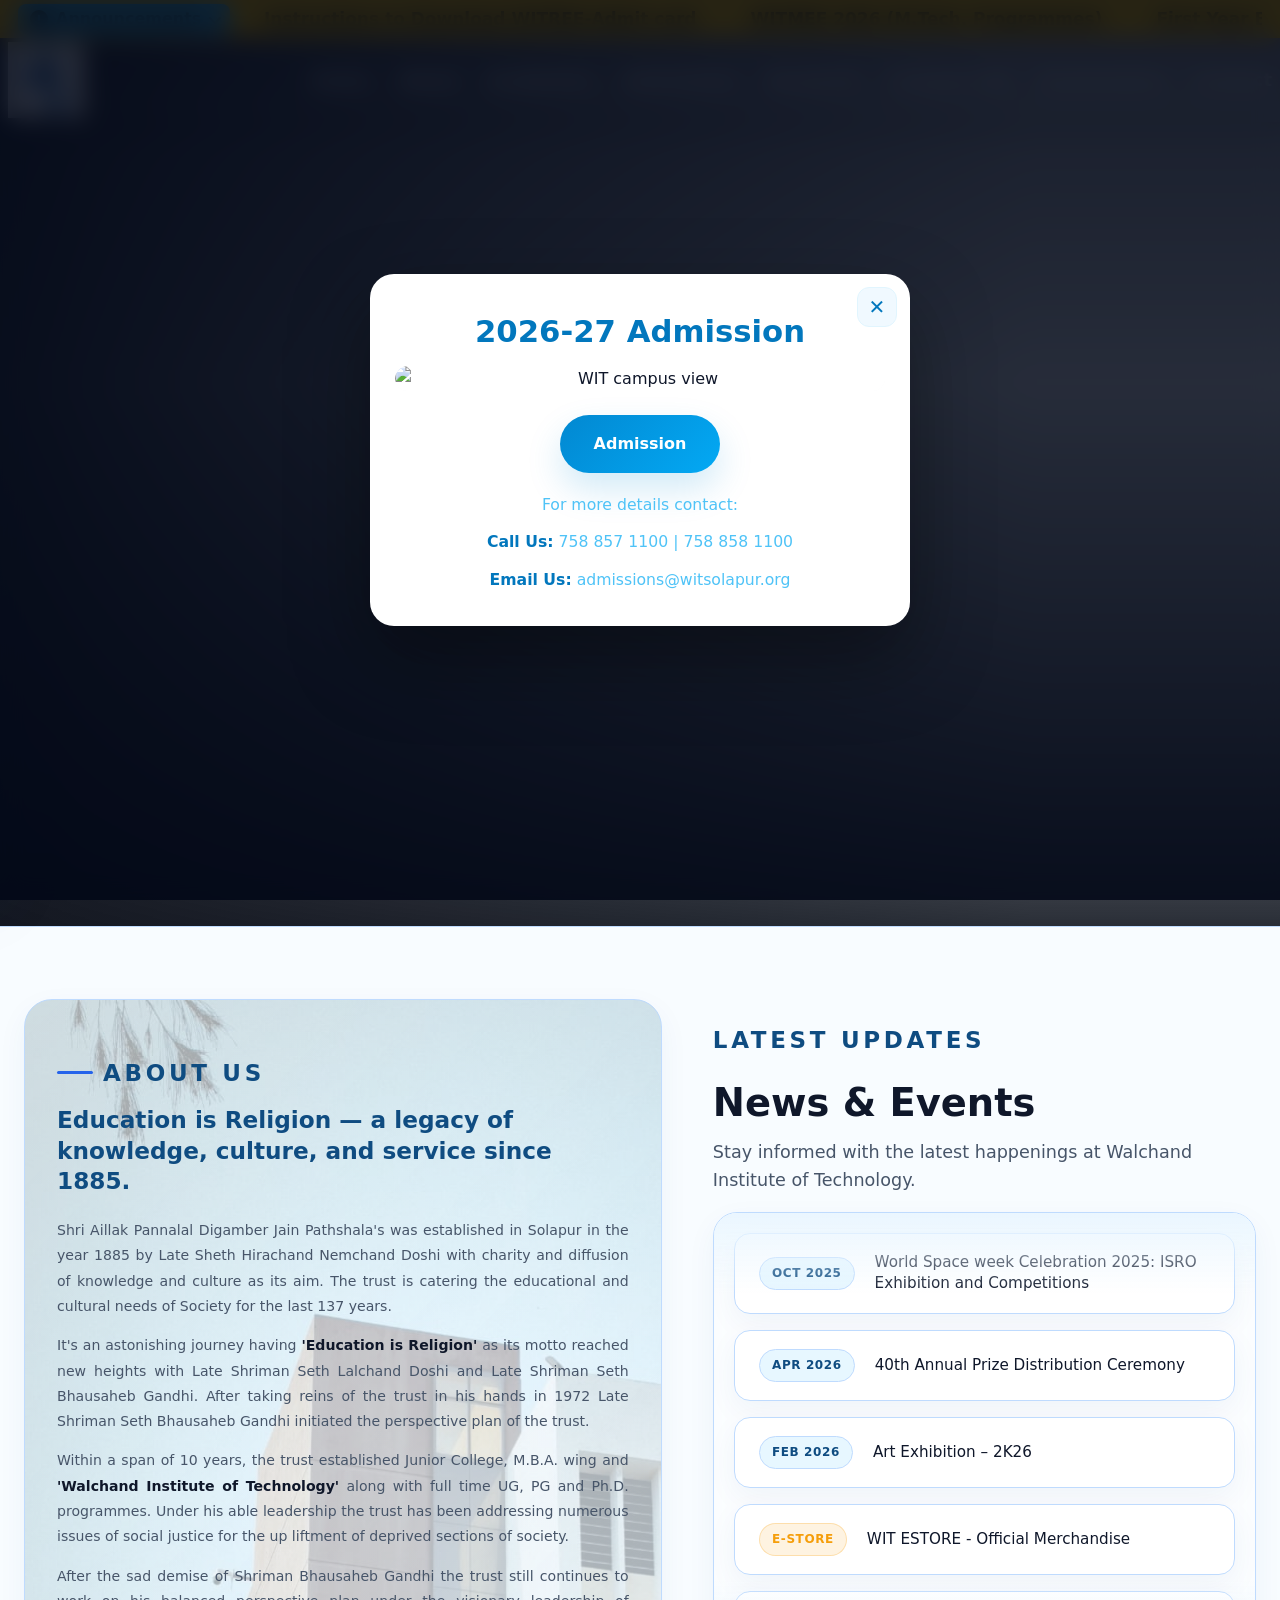
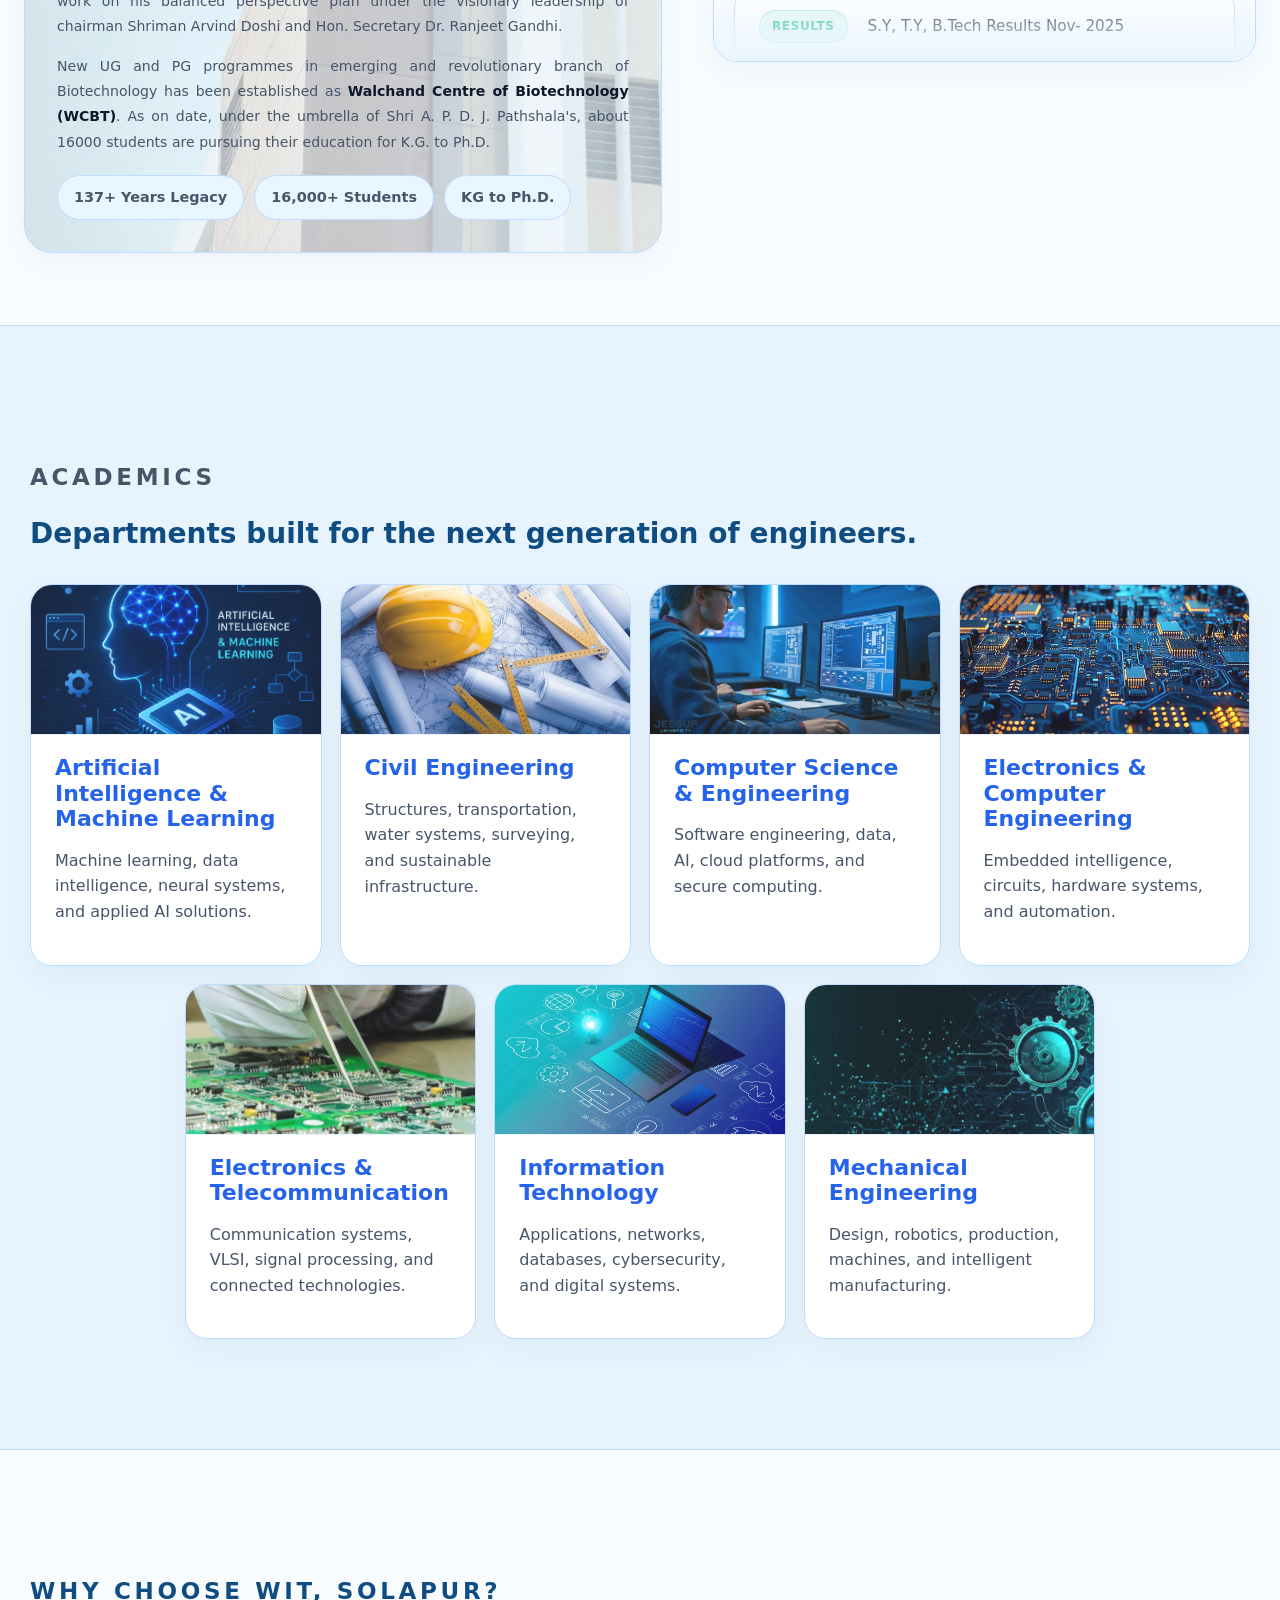
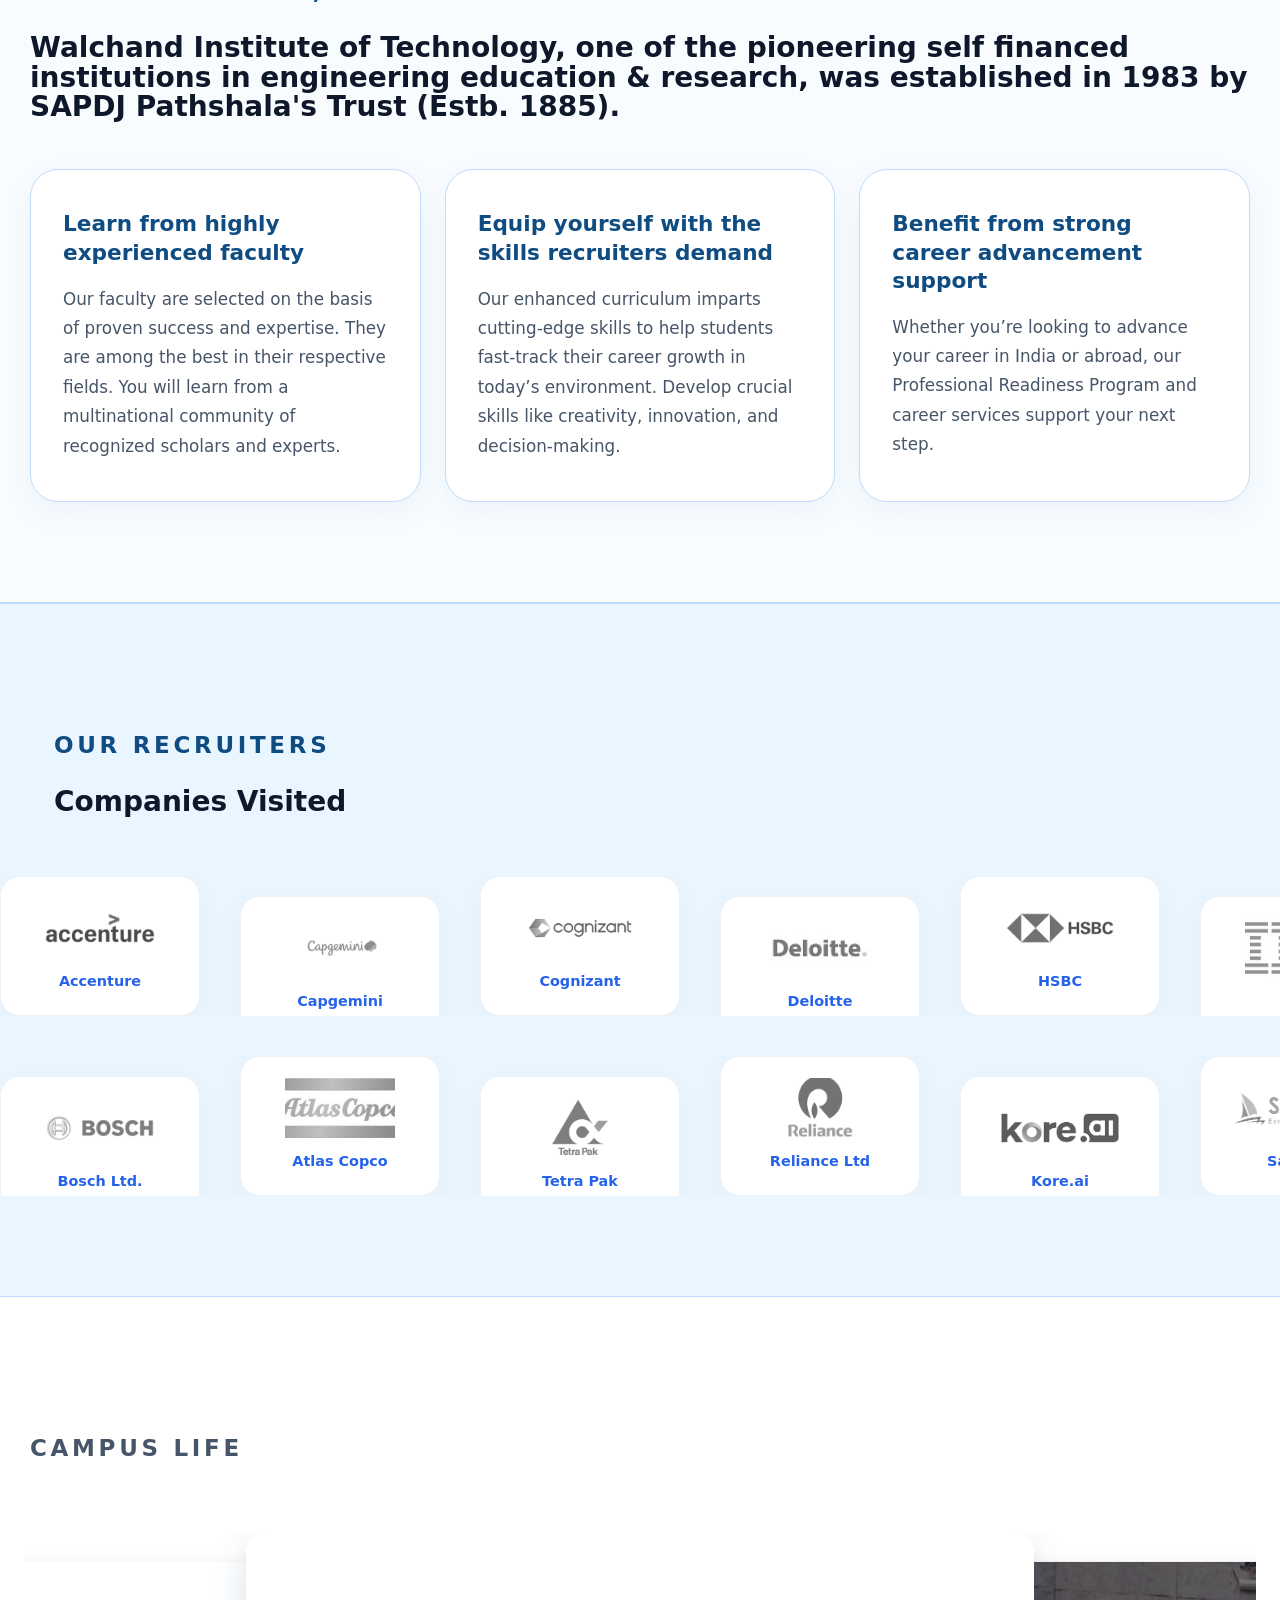
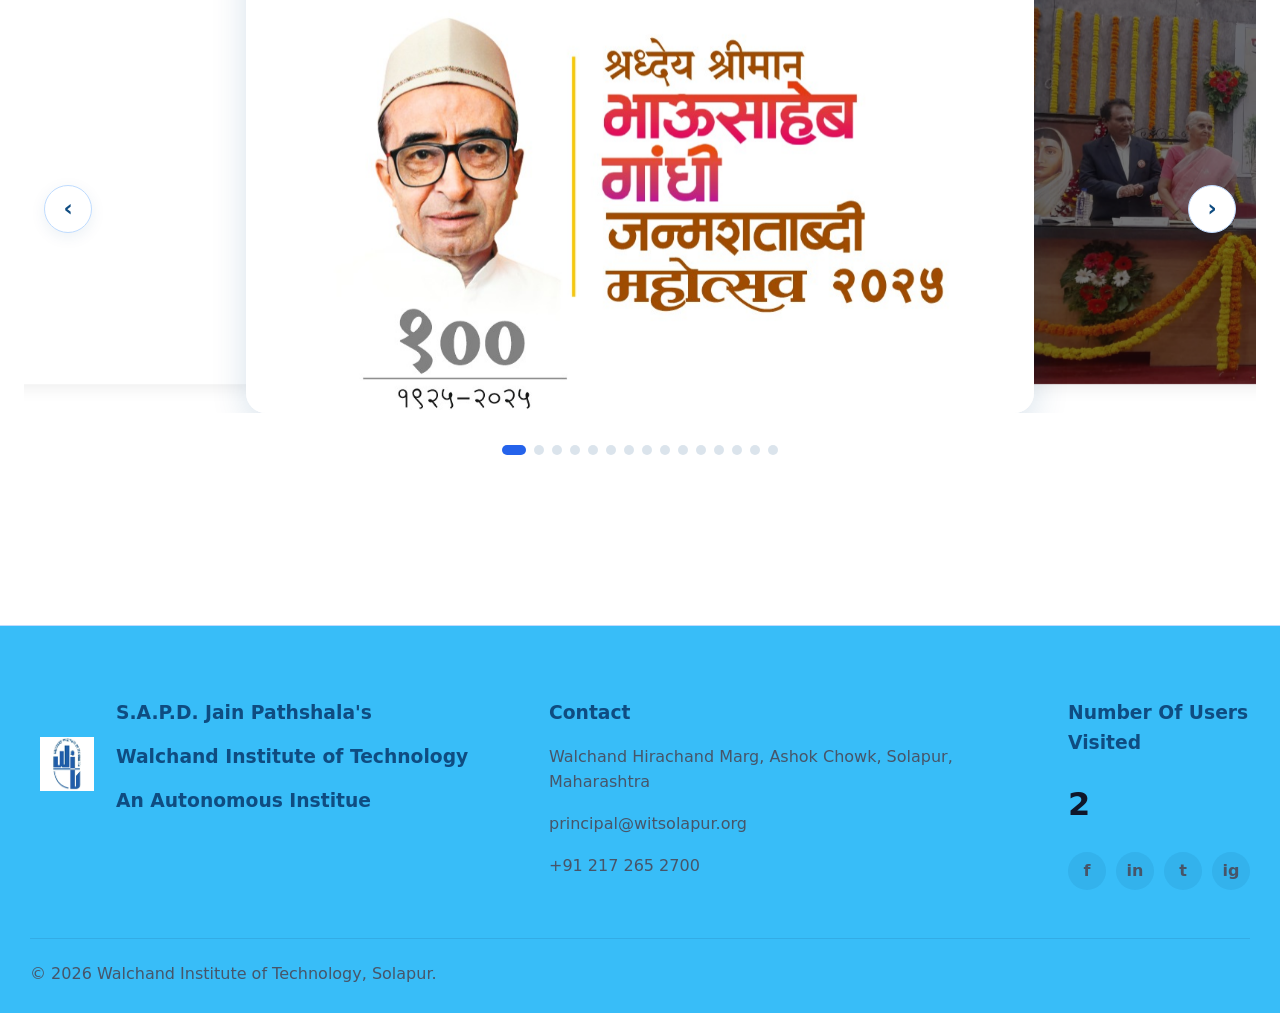
==== commit 325328f5: "Files updated" ====
--- a/index.html
+++ b/index.html
@@ -92,7 +92,7 @@
         <img src="assets/images/campus/campus-bg.png" alt="WIT campus view">
       </figure>
       <div class="first-visit-actions">
-        <a class="first-visit-action first-visit-action--primary" href="https://witsolapur.org" target="_blank" rel="noopener">
+        <a class="first-visit-action first-visit-action--primary" href="pages/admissions/first-year.html">
           Admission
         </a>
       </div>
@@ -200,7 +200,7 @@
             <h2>Education is Religion — a legacy of knowledge, culture, and service since 1885.</h2>
 
             <div class="about-history">
-              <p>Shri Aillak Pannalal Digamber Jain Pathashala's was established in Solapur in the year 1885 by Late Sheth
+              <p>Shri Aillak Pannalal Digamber Jain Pathshala's was established in Solapur in the year 1885 by Late Sheth
                 Hirachand Nemchand Doshi with charity and diffusion of knowledge and culture as its aim. The trust is
                 catering the educational and cultural needs of Society for the last 137 years.</p>
 
@@ -220,7 +220,7 @@
 
               <p>New UG and PG programmes in emerging and revolutionary branch of Biotechnology has been established as
                 <strong>Walchand Centre of Biotechnology (WCBT)</strong>. As on date, under the umbrella of Shri A. P.
-                D. J. Pathashala's, about 16000 students are pursuing their education for K.G. to Ph.D.
+                D. J. Pathshala's, about 16000 students are pursuing their education for K.G. to Ph.D.
               </p>
             </div>
 
@@ -286,7 +286,7 @@
         <div class="section-heading reveal">
           <p class="kicker">Why choose WIT, Solapur?</p>
           <h2>Walchand Institute of Technology, one of the pioneering self financed institutions in engineering
-            education & research, was established in 1983 by SAPDJ Pathashala's Trust (Estb. 1885).</h2>
+            education & research, was established in 1983 by SAPDJ Pathshala's Trust (Estb. 1885).</h2>
         </div>
 
         <div class="why-wit-grid">
@@ -461,95 +461,50 @@
 
       <div class="slideshow-container">
         <div class="slides-wrapper">
-          <div class="slide ken-burns" style="--slide-index: 0;">
-            <img src="assets/images/gallery/WIT1.jpg" alt="WITchar campus event 1">
-            <div class="slide-content">
-              <span class="slide-date">Feb 26</span>
-              <h3>WORKSHOP</h3>
-              <p>Morning wellness sessions with yoga, mindfulness, and healthy campus living.</p>
-            </div>
-          </div>
-          <div class="slide ken-burns" style="--slide-index: 2;">
-            <img src="assets/images/gallery/WIT3.jpg" alt="Training and placement event 1">
-            <div class="slide-content">
-              <span class="slide-date">Apr 05</span>
-              <h3>SIH</h3>
-              <p>Smart India Hackathon teams presenting innovative projects and prototypes.</p>
-            </div>
-          </div>
-          <div class="slide ken-burns" style="--slide-index: 0;">
-            <img src="assets/images/gallery/yoga.jpg" alt="WITchar campus event 1">
-            <div class="slide-content">
-              <span class="slide-date">Feb 26</span>
-              <h3>YOGA Day</h3>
-              <p>Morning wellness sessions with yoga, mindfulness, and healthy campus living.</p>
-            </div>
-          </div>
-
-          <div class="slide ken-burns" style="--slide-index: 1;">
-            <img src="assets/images/gallery/WIT2.jpg" alt="Innovation and IPR event 1">
-            <div class="slide-content">
-              <span class="slide-date">Mar 14</span>
-              <h3>Cultural Fest</h3>
-              <p>Vibrant stage performances, student artistry, and campus celebrations.</p>
-            </div>
-          </div>
-
-          <div class="slide ken-burns" style="--slide-index: 3;">
-            <img src="assets/images/gallery/WIT4.jpg" alt="Campus event 2">
-            <div class="slide-content">
-              <span class="slide-date">May 10</span>
-              <h3>Career Readiness Drive</h3>
-              <p>Mock interviews, placement coaching, and career guidance for students.</p>
-            </div>
-          </div>
-          <div class="slide ken-burns" style="--slide-index: 4;">
-            <img src="assets/images/gallery/WT5.jpg" alt="Campus event 3">
-            <div class="slide-content">
-              <span class="slide-date">Jun 02</span>
-              <h3>Tech Summit 2k26</h3>
-              <p>Industry talks, innovation showcases, and future technology insights.</p>
-            </div>
-          </div>
-          <div class="slide ken-burns" style="--slide-index: 5;">
-            <img src="assets/images/gallery/WIT6.jpg" alt="Campus event 4">
-            <div class="slide-content">
-              <span class="slide-date">Jul 15</span>
-              <h3>Technical Event</h3>
-              <p>Hands-on demonstrations, lab showcases, and engineering project exhibits.</p>
-            </div>
-          </div>
-          <div class="slide ken-burns" style="--slide-index: 6;">
-            <img src="assets/images/gallery/WIT7.jpg" alt="Campus event 5">
-            <div class="slide-content">
-              <span class="slide-date">Aug 20</span>
-              <h3>Meeting</h3>
-              <p>Planning sessions, student leadership discussions, and campus coordination.</p>
-            </div>
-          </div>
-          <div class="slide ken-burns" style="--slide-index: 7;">
-            <img src="assets/images/gallery/WIT8.jpg" alt="Campus event 6">
-            <div class="slide-content">
-              <span class="slide-date">Sep 08</span>
-              <h3>Alumni Meetup</h3>
-              <p>Connect with alumni, share success stories, and build professional networks.</p>
-            </div>
-          </div>
-          <div class="slide ken-burns" style="--slide-index: 8;">
-            <img src="assets/images/gallery/WIT9.jpg" alt="Campus event 7">
-            <div class="slide-content">
-              <span class="slide-date">Oct 12</span>
-              <h3>Entrepreneurship Week</h3>
-              <p>Startup workshops, pitch sessions, and mentorship for aspiring founders.</p>
-            </div>
-          </div>
-          <div class="slide ken-burns" style="--slide-index: 9;">
-            <img src="assets/images/gallery/WIT10.jpg" alt="Campus event 8">
-            <div class="slide-content">
-              <span class="slide-date">Nov 25</span>
-              <h3>College Campus</h3>
-              <p>Explore our campus environment, student life, and academic facilities.</p>
-            </div>
+          <div class="slide">
+            <img src="assets/images/slides/slide1.jpg" alt="WIT Campus Life Slide 1">
+          </div>
+          <div class="slide">
+            <img src="assets/images/slides/slide2.jpg" alt="WIT Campus Life Slide 2">
+          </div>
+          <div class="slide">
+            <img src="assets/images/slides/slide3.jpg" alt="WIT Campus Life Slide 3">
+          </div>
+          <div class="slide">
+            <img src="assets/images/slides/slide4.jpg" alt="WIT Campus Life Slide 4">
+          </div>
+          <div class="slide">
+            <img src="assets/images/slides/slide5.jpg" alt="WIT Campus Life Slide 5">
+          </div>
+          <div class="slide">
+            <img src="assets/images/slides/slide6.jpg" alt="WIT Campus Life Slide 6">
+          </div>
+          <div class="slide">
+            <img src="assets/images/slides/slide7.jpeg" alt="WIT Campus Life Slide 7">
+          </div>
+          <div class="slide">
+            <img src="assets/images/slides/slide8.jpg" alt="WIT Campus Life Slide 8">
+          </div>
+          <div class="slide">
+            <img src="assets/images/slides/slide9.jpg" alt="WIT Campus Life Slide 9">
+          </div>
+          <div class="slide">
+            <img src="assets/images/slides/slide10.jpg" alt="WIT Campus Life Slide 10">
+          </div>
+          <div class="slide">
+            <img src="assets/images/slides/slide11.jpg" alt="WIT Campus Life Slide 11">
+          </div>
+          <div class="slide">
+            <img src="assets/images/slides/slide12.jpg" alt="WIT Campus Life Slide 12">
+          </div>
+          <div class="slide">
+            <img src="assets/images/slides/slide13.jpg" alt="WIT Campus Life Slide 13">
+          </div>
+          <div class="slide">
+            <img src="assets/images/slides/slide14.jpg" alt="WIT Campus Life Slide 14">
+          </div>
+          <div class="slide">
+            <img src="assets/images/slides/slide15.jpg" alt="WIT Campus Life Slide 15">
           </div>
         </div>
 
@@ -569,6 +524,11 @@
           <button class="dot" data-slide="7" aria-label="Go to slide 8"></button>
           <button class="dot" data-slide="8" aria-label="Go to slide 9"></button>
           <button class="dot" data-slide="9" aria-label="Go to slide 10"></button>
+          <button class="dot" data-slide="10" aria-label="Go to slide 11"></button>
+          <button class="dot" data-slide="11" aria-label="Go to slide 12"></button>
+          <button class="dot" data-slide="12" aria-label="Go to slide 13"></button>
+          <button class="dot" data-slide="13" aria-label="Go to slide 14"></button>
+          <button class="dot" data-slide="14" aria-label="Go to slide 15"></button>
         </div>
       </div>
     </section>
@@ -580,7 +540,7 @@
         <a class="footer-brand" href="#home">
           <img src="assets/images/brand/logo.png" alt="WIT logo">
           <div class="foot" style="display: flex; flex-direction: column;">
-            <h3>S.A.P.D. Jain Pathashala's</h3>
+            <h3>S.A.P.D. Jain Pathshala's</h3>
             <h3>Walchand Institute of Technology</h3>
             <h3>An Autonomous Institue</h3>
           </div>
--- a/assets/css/main.css
+++ b/assets/css/main.css
@@ -1838,19 +1838,11 @@
 
 .events-section {
   max-width: none;
-  background: #f35c76;
+  background: var(--white);
 }
 
 .events-section .section-heading {
   text-align: left;
-}
-
-.events-section .section-heading .kicker {
-  color: #ffffff;
-}
-
-.events-section .section-heading .kicker::before {
-  background: #ffffff;
 }
 
 .departments-section > *,
@@ -2832,15 +2824,14 @@
     animation-duration: 4s !important;
     animation-iteration-count: 1 !important;
   }
-}
-
-/* Flat Slideshow Track with Visible Adjacent Slides */
+}/* ==========================================================================
+   Premium Multi-Card Carousel Slider
+   ========================================================================== */
 .slideshow-container {
   position: relative;
   width: 100%;
   max-width: 100%;
-  overflow: hidden;
-  padding: 10px 0;
+  padding: 30px 0 60px;
 }
 
 .slides-wrapper {
@@ -2852,14 +2843,14 @@
 
 .slide {
   position: absolute;
-  width: 60%;
+  width: 64%;
   height: 100%;
-  left: 20%;
+  left: 18%;
   top: 0;
   border-radius: 20px;
   box-shadow: 0 4px 20px rgba(0, 0, 0, 0.08);
   opacity: 0;
-  transform: scale(0.9) translateX(0);
+  transform: scale(0.88) translateX(0);
   z-index: 1;
   overflow: hidden;
   transition: transform 0.6s cubic-bezier(0.25, 1, 0.5, 1), 
@@ -2877,7 +2868,7 @@
 /* Left adjacent slide */
 .slide.prev {
   opacity: 1;
-  transform: scale(0.9) translateX(-105%);
+  transform: scale(0.88) translateX(-104%);
   z-index: 5;
   pointer-events: none;
 }
@@ -2885,7 +2876,7 @@
 /* Right adjacent slide */
 .slide.next {
   opacity: 1;
-  transform: scale(0.9) translateX(105%);
+  transform: scale(0.88) translateX(104%);
   z-index: 5;
   pointer-events: none;
 }
@@ -2899,252 +2890,124 @@
   object-fit: cover !important;
   object-position: center !important;
   will-change: transform;
-  filter: brightness(0.45);
-  transition: filter 0.5s ease;
+  filter: brightness(0.45) contrast(0.95);
+  transition: filter 0.5s ease, transform 0.6s cubic-bezier(0.25, 1, 0.5, 1);
 }
 
 .slide.active img {
-  filter: brightness(0.9);
-  transform-origin: center center;
-  animation: kenBurns 8s ease-out forwards;
-}
-
-@keyframes kenBurns {
-  from {
-    transform: scale(1);
-  }
-  to {
-    transform: scale(1.05);
-  }
-}
-
-/* Slide content overlay (Centered vertically and horizontally) */
-.slide-content {
-  position: absolute;
-  inset: 0;
-  padding: 40px;
-  background: rgba(0, 0, 0, 0.52);
-  z-index: 12;
-  opacity: 0;
-  display: flex;
-  flex-direction: column;
-  justify-content: center;
-  align-items: center;
-  text-align: center;
-  transition: opacity 0.5s ease;
-}
-
-.slide.active .slide-content {
-  opacity: 1;
-}
-
-.slide-date {
-  display: inline-block;
-  padding: 6px 14px;
-  border-radius: 999px;
-  background: rgba(255, 255, 255, 0.15);
-  border: 1px solid rgba(255, 255, 255, 0.25);
-  color: var(--cyan);
-  font-weight: 800;
-  font-size: 0.78rem;
-  letter-spacing: 0.08em;
-  text-transform: uppercase;
-  margin-bottom: 16px;
-}
-
-.slide-content h3 {
-  margin: 10px 0;
-  font-size: clamp(24px, 4vw, 36px);
-  line-height: 1.2;
-  color: var(--white);
-  font-weight: 800;
-  text-transform: uppercase;
-  letter-spacing: 1px;
-}
-
-.slide-content p {
-  margin: 10px 0 0;
-  color: rgba(255, 255, 255, 0.9);
-  max-width: 600px;
-  font-size: clamp(14px, 1.5vw, 16px);
-  line-height: 1.6;
-}
-
-/* Edge Aligned Controls (Webflow style) */
+  filter: brightness(1) contrast(1);
+}
+
+/* Zoom active image on hover */
+.slide.active:hover img {
+  transform: scale(1.05);
+}
+
+/* Sleek Round Edge-Aligned Controls */
 .slideshow-controls {
   position: absolute;
   top: 50%;
-  left: 0;
-  right: 0;
+  left: 20px;
+  right: 20px;
   transform: translateY(-50%);
   display: flex;
   justify-content: space-between;
-  padding: 0;
   pointer-events: none;
   z-index: 30;
 }
 
 .slideshow-btn {
-  width: 46px;
-  height: 72px;
+  width: 48px;
+  height: 48px;
+  border-radius: 50%;
   background: var(--white);
-  border: none;
+  border: 1px solid var(--border-color);
   color: var(--secondary-deep);
-  font-size: 2.2rem;
-  font-family: system-ui, sans-serif;
-  font-weight: 200;
+  font-size: 1.4rem;
+  font-family: inherit;
+  font-weight: bold;
   display: flex;
   align-items: center;
   justify-content: center;
   cursor: pointer;
   pointer-events: auto;
-  box-shadow: 0 4px 15px rgba(0, 0, 0, 0.15);
+  box-shadow: 0 4px 15px rgba(15, 76, 129, 0.08);
   transition: all 0.3s cubic-bezier(0.25, 1, 0.5, 1);
   padding: 0;
-  border-radius: 0;
-}
-
-.slideshow-btn.prev {
-  border-radius: 0 4px 4px 0;
-}
-
-.slideshow-btn.next {
-  border-radius: 4px 0 0 4px;
 }
 
 .slideshow-btn:hover {
-  background: var(--secondary-deep);
+  background: var(--secondary-royal);
   color: var(--white);
-  width: 52px;
+  transform: scale(1.08);
+  box-shadow: 0 8px 20px rgba(37, 99, 235, 0.2);
+  border-color: var(--secondary-royal);
+}
+
+.slideshow-btn:active {
+  transform: scale(0.95);
 }
 
 .slideshow-dots {
-  position: absolute;
-  bottom: 24px;
-  left: 50%;
-  transform: translateX(-50%);
-  z-index: 20;
   display: flex;
+  justify-content: center;
   gap: 8px;
-  flex-wrap: wrap;
-  justify-content: center;
+  margin-top: 32px;
 }
 
 .dot {
   width: 10px;
   height: 10px;
   border-radius: 50%;
-  background: rgba(255, 255, 255, 0.32);
-  border: 1px solid rgba(255, 255, 255, 0.48);
+  background: rgba(15, 76, 129, 0.15);
+  border: none;
   cursor: pointer;
-  transition: all 200ms ease;
+  transition: all 0.3s cubic-bezier(0.25, 1, 0.5, 1);
   padding: 0;
 }
 
 .dot.active {
-  background: var(--cyan);
-  border-color: var(--cyan);
-  transform: scale(1.3);
-  box-shadow: 0 0 12px rgba(114, 136, 174, 0.6);
+  background: var(--secondary-royal);
+  width: 24px;
+  border-radius: 99px;
 }
 
 .dot:hover {
-  background: rgba(255, 255, 255, 0.48);
-  transform: scale(1.15);
+  background: rgba(15, 76, 129, 0.3);
 }
 
 /* Responsiveness overrides */
-@media (max-width: 1160px) {
+@media (max-width: 1024px) {
   .slides-wrapper {
-    height: 400px;
+    height: 380px;
   }
   .slide {
-    width: 68%;
-    left: 16%;
+    width: 76%;
+    left: 12%;
   }
   .slide.prev {
-    transform: translateX(-103%);
+    transform: scale(0.88) translateX(-103%);
   }
   .slide.next {
-    transform: translateX(103%);
-  }
-  .slide-content {
-    padding: 30px;
-  }
-  .slide-content h3 {
-    font-size: 24px;
-  }
-  .slide-content p {
-    font-size: 14px;
+    transform: scale(0.88) translateX(103%);
   }
 }
 
 @media (max-width: 768px) {
   .slides-wrapper {
-    height: 330px;
+    height: 320px;
   }
   .slide {
-    width: 78%;
-    left: 11%;
-    border-radius: 16px;
+    width: 88%;
+    left: 6%;
   }
   .slide.prev {
-    transform: translateX(-102.5%);
+    transform: scale(0.88) translateX(-102%);
   }
   .slide.next {
-    transform: translateX(102.5%);
-  }
-  .slideshow-btn {
-    width: 36px;
-    height: 46px;
-    font-size: 1.2rem;
-  }
-  .slideshow-btn:hover {
-    width: 40px;
-  }
-  .slide-content {
-    padding: 20px;
-  }
-  .slide-content h3 {
-    font-size: 20px;
-    margin: 4px 0;
-  }
-  .slide-content p {
-    font-size: 13px;
-    margin-top: 4px;
-  }
-}
-
-@media (max-width: 480px) {
-  .slides-wrapper {
-    height: 270px;
-  }
-  .slide {
-    width: 86%;
-    left: 7%;
-    border-radius: 12px;
-  }
-  .slide.prev {
-    transform: translateX(-102%);
-    opacity: 0.2;
-  }
-  .slide.next {
-    transform: translateX(102%);
-    opacity: 0.2;
-  }
-  .slideshow-btn {
-    width: 32px;
-    height: 40px;
-    font-size: 1rem;
-  }
-  .slideshow-btn:hover {
-    width: 34px;
-  }
-  .slideshow-dots {
-    bottom: 16px;
-  }
-  .dot {
-    width: 8px;
-    height: 8px;
-  }
-}
+    transform: scale(0.88) translateX(102%);
+  }
+  .slideshow-controls {
+    display: none; /* Hide controls on smaller screens, rely on dots & swipe */
+  }
+}
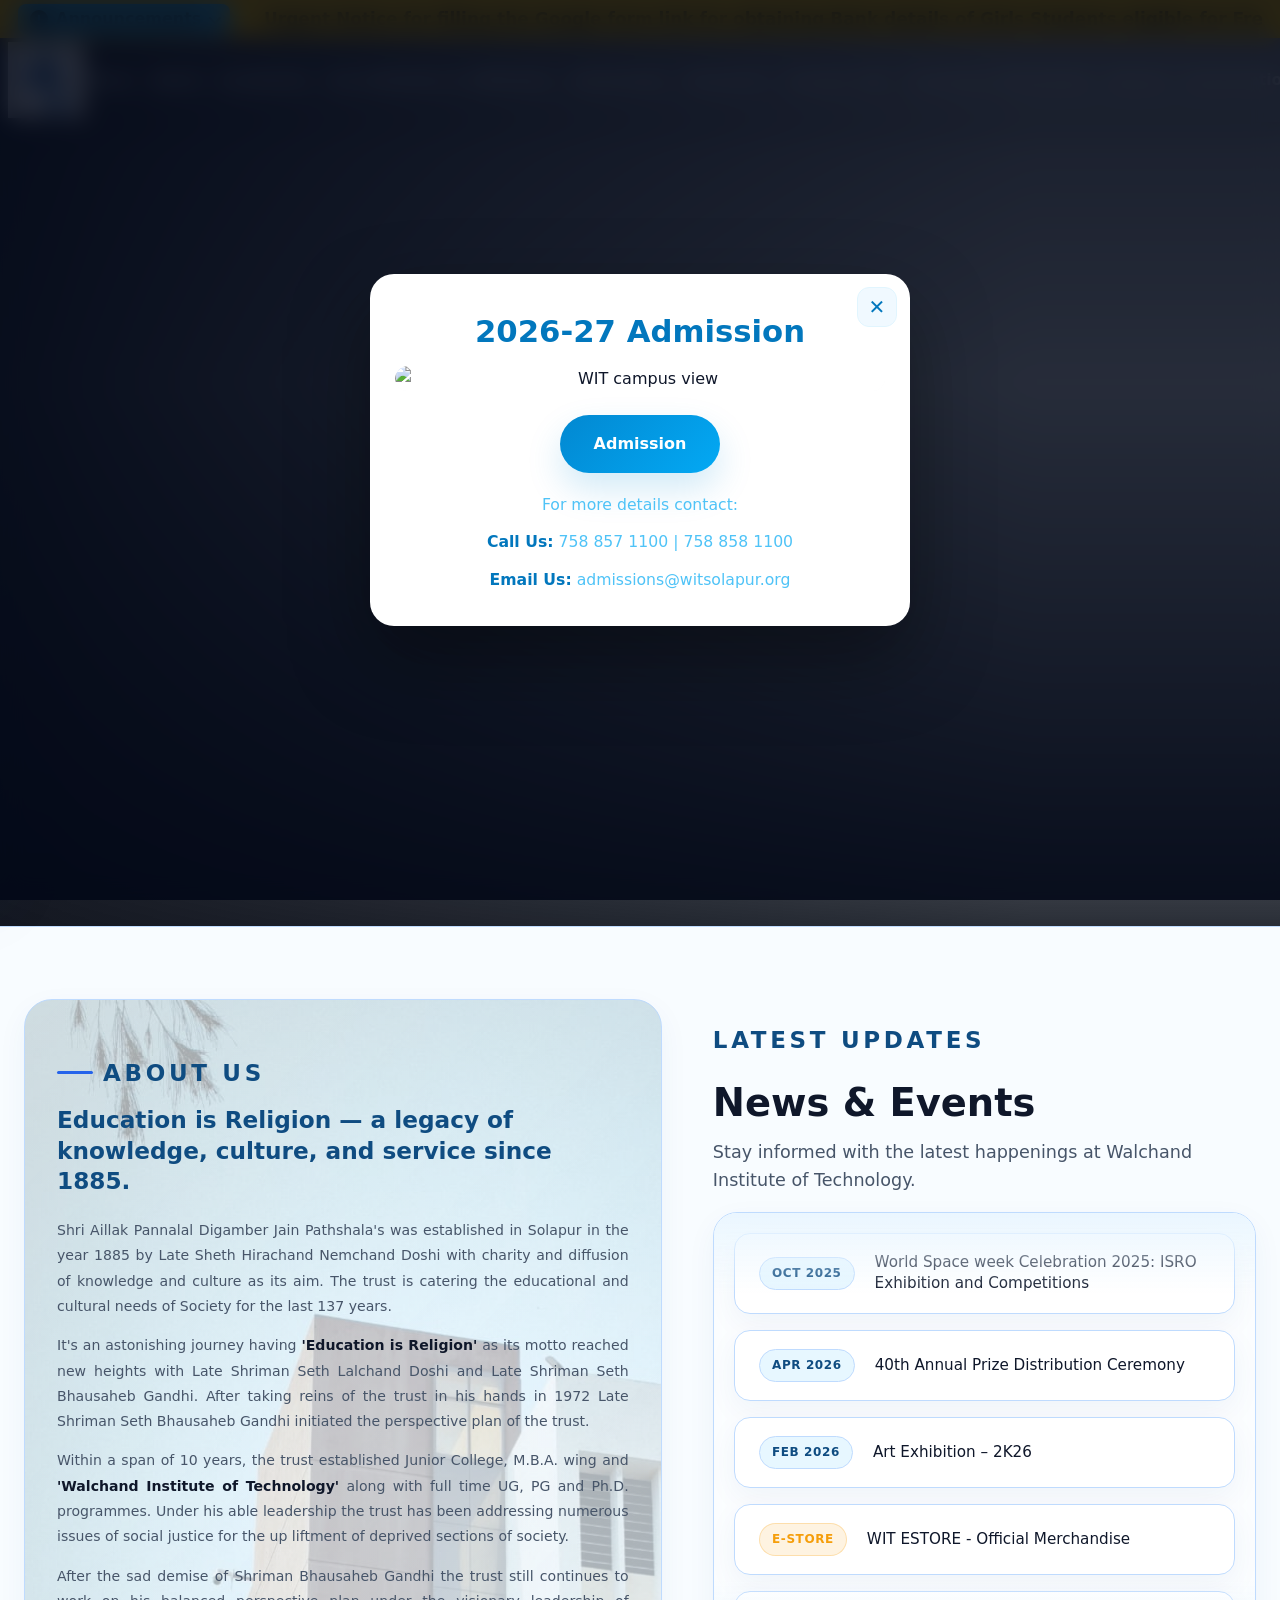
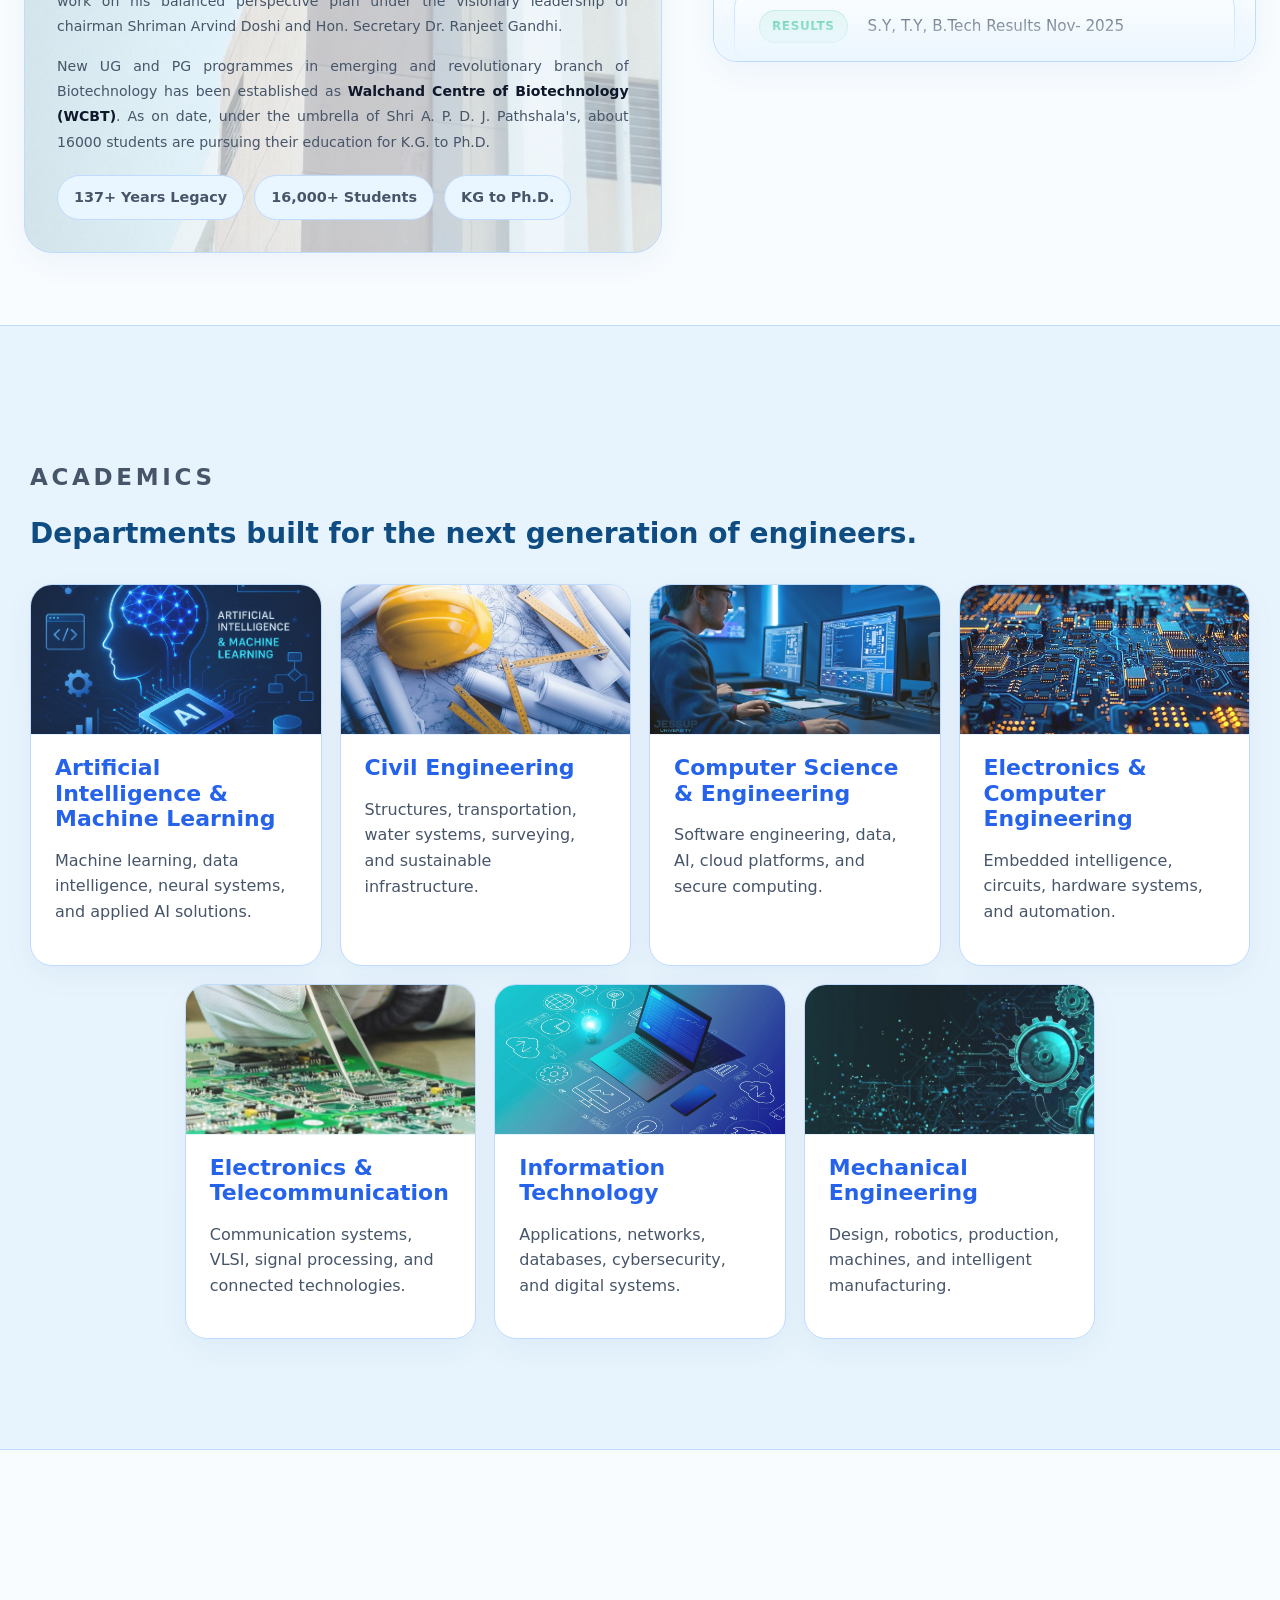
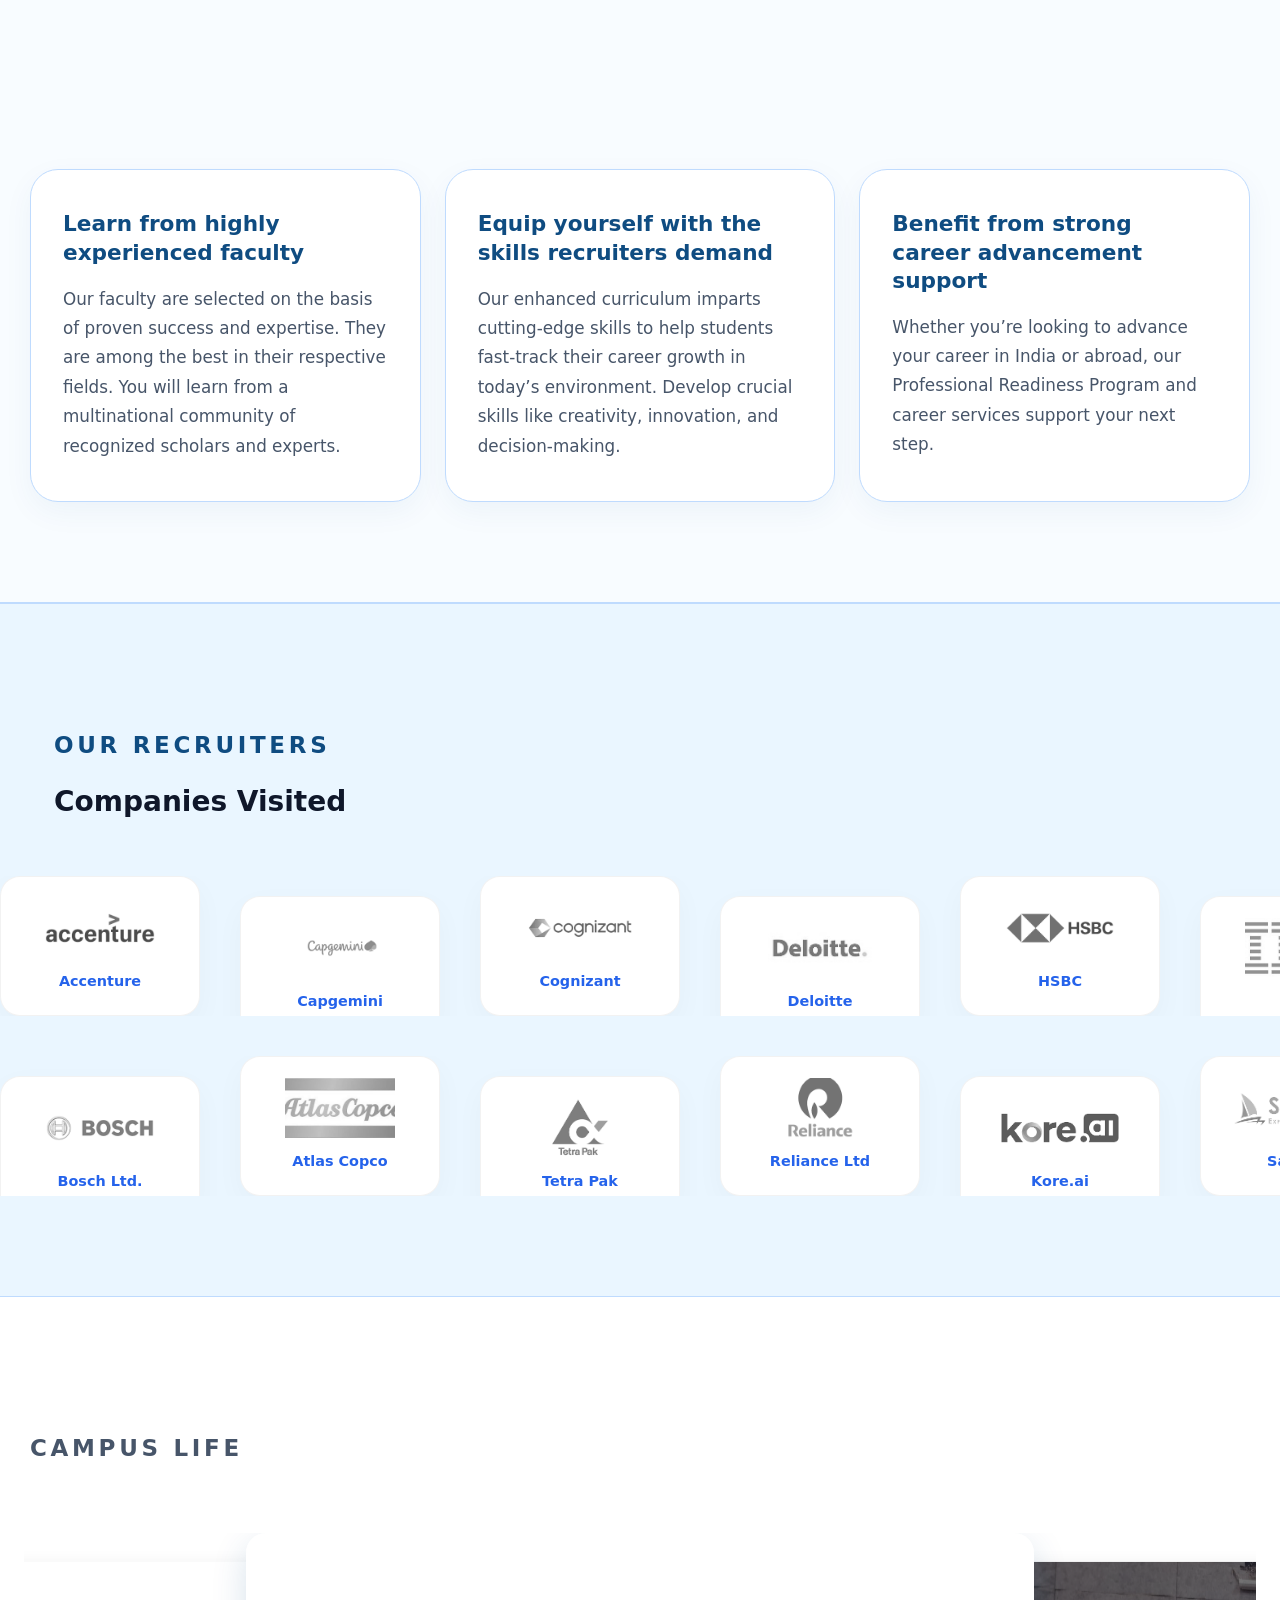
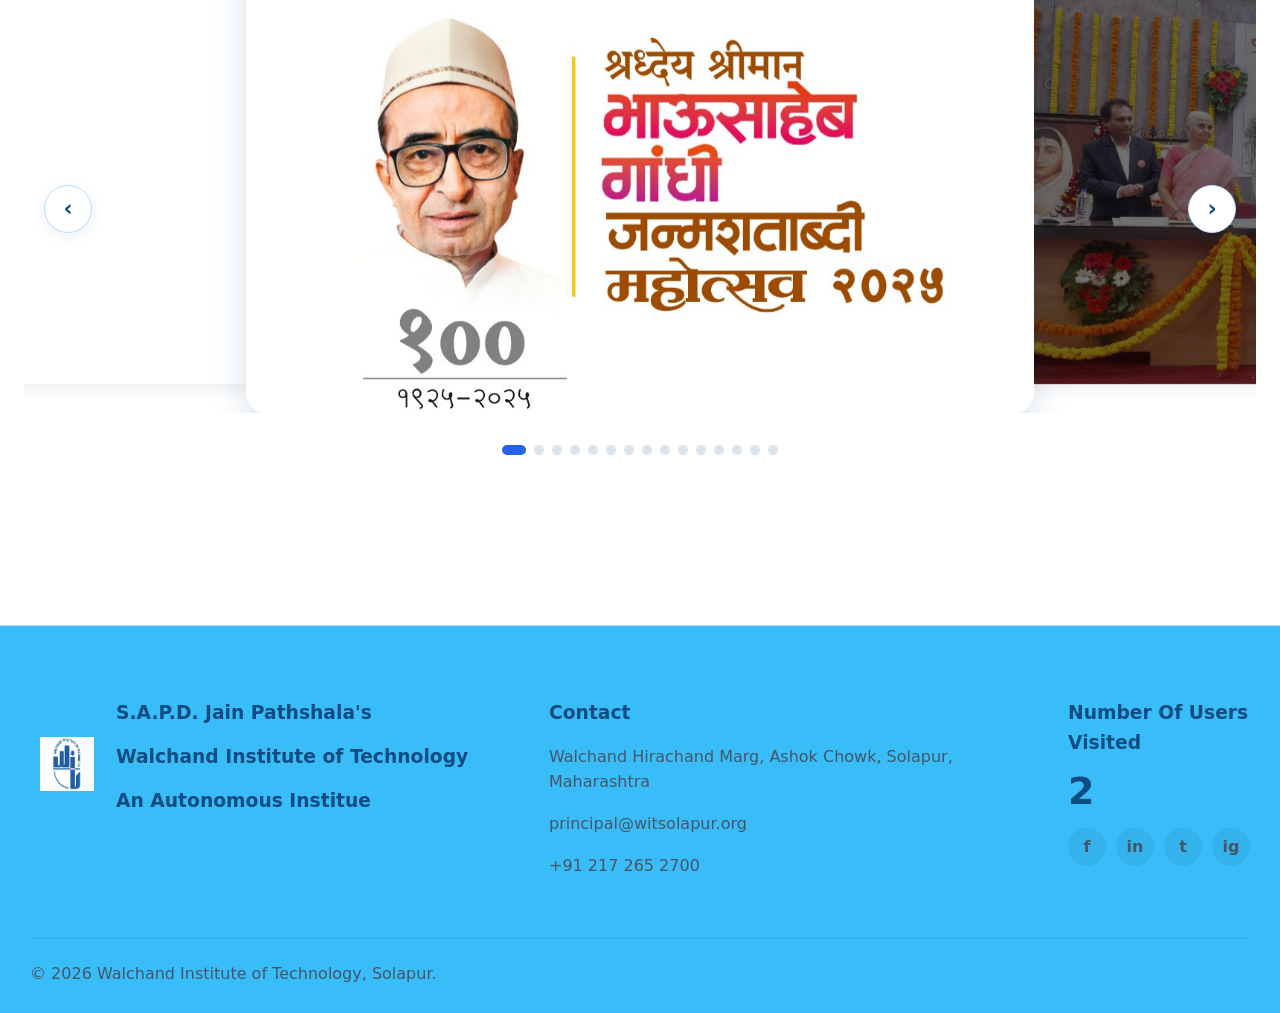
==== commit 024c7ede: "Files updated" ====
--- a/index.html
+++ b/index.html
@@ -22,9 +22,14 @@
 
       <div class="announcement-marquee" aria-hidden="true">
         <div class="announcement-track">
-          <span>Instructions to Download WITREE-Admit card</span>
-          <span>WITMEE 2026 (M.Tech. Programmes)</span>
-          <span>First Year B.Tech admission notices are available now</span>
+          <a href="https://witsolapur.org/wp-content/uploads/2024/08/Bank-Account-Details-for-refund-of-Tuition-Fees-to-Girls-Students.pdf" target="_blank" rel="noopener">Urgent Notice for filling the Google form link for obtaining Bank details of Girls Students eligible for Free Education</a>
+          <a href="https://witsolapur.org/wp-content/uploads/2024/07/DTE-Circular_Girls-Free-Education.pdf" target="_blank" rel="noopener">Circular regarding Free Education to Girls seeking education in Professional Courses</a>
+          <a href="https://witsolapur.org/wp-content/uploads/2026/01/Final-Brochure-2026.pdf" target="_blank" rel="noopener">Two Days National Conference on Artificial Intelligence and Beyond: Emerging Innovations & Application</a>
+          <a href="https://witresults.contineo.in:7074/" target="_blank" rel="noopener">F.Y, M. Tech Sem-I & S.Y. M. Tech Sem-III Results Nov/Dec- 2025</a>
+          <a href="https://witresults.contineo.in:7074/" target="_blank" rel="noopener">S.Y, T.Y, B.Tech Results Nov- 2025</a>
+          <a href="https://witsolapur.org/wp-content/uploads/2025/12/photo_stat_notice.pdf" target="_blank" rel="noopener">SUBMISSION OF APPLICATION FOR OBTAINING PHOTO_STAT OF ANSWER PAPERS</a>
+          <a href="https://witsolapur.org/wp-content/uploads/2024/01/DocScanner-Jan-13-2024-12-44-PM.pdf" target="_blank" rel="noopener">Important Notice for Scholarship : regarding "Right to Give Up"</a>
+          <a href="https://witsolapur.org/wp-content/uploads/2024/01/SC-Category-60-Percent-Notice-for-Students.pdf" target="_blank" rel="noopener">Circular regarding 60% Share credited to SC Category Students</a>
         </div>
       </div>
     </div>
@@ -63,21 +68,49 @@
         aria-label="Close announcements">&times;</button>
     </div>
     <div class="announcement-sidebar-list">
-      <a href="#">
-        <strong>WITREE Admit Card</strong>
-        <span>Instructions to download admit card are available for applicants.</span>
-      </a>
-      <a href="#">
-        <strong>WITMEE 2026</strong>
-        <span>M.Tech. programme admission updates and important dates.</span>
-      </a>
-      <a href="#">
-        <strong>Examination Updates</strong>
-        <span>Exam rule book, re-examination rules and carry-on scheme notices.</span>
-      </a>
-      <a href="#">
-        <strong>Student Support</strong>
-        <span>Online grievance, scholarship links and tender notices.</span>
+      <a href="https://witsolapur.org/wp-content/uploads/2024/08/Bank-Account-Details-for-refund-of-Tuition-Fees-to-Girls-Students.pdf" target="_blank" rel="noopener">
+        <strong>Free Education for Girls</strong>
+        <span>Urgent Notice for filling the Google form link for obtaining Bank details of Girls Students eligible for Free Education.</span>
+      </a>
+      <a href="https://witsolapur.org/wp-content/uploads/2024/07/DTE-Circular_Girls-Free-Education.pdf" target="_blank" rel="noopener">
+        <strong>Girls Free Education Circular</strong>
+        <span>Circular regarding Free Education to Girls seeking education in Professional Courses.</span>
+      </a>
+      <a href="https://witsolapur.org/wp-content/uploads/2026/01/Final-Brochure-2026.pdf" target="_blank" rel="noopener">
+        <strong>National Conference on AI & Beyond</strong>
+        <span>Two Days National Conference on Artificial Intelligence and Beyond: Emerging Innovations & Application (6th & 7th March 2026).</span>
+      </a>
+      <a href="https://witresults.contineo.in:7074/" target="_blank" rel="noopener">
+        <strong>F.Y & S.Y. M.Tech Results</strong>
+        <span>F.Y, M. Tech Sem-I & S.Y. M. Tech Sem-III Results Nov/Dec- 2025 are available.</span>
+      </a>
+      <a href="https://witresults.contineo.in:7074/" target="_blank" rel="noopener">
+        <strong>S.Y, T.Y, B.Tech Results</strong>
+        <span>S.Y, T.Y, B.Tech Results Nov- 2025 are available.</span>
+      </a>
+      <a href="https://witsolapur.org/wp-content/uploads/2025/12/photo_stat_notice.pdf" target="_blank" rel="noopener">
+        <strong>Photo-Stat Application Notice</strong>
+        <span>Submission of application for obtaining photo-stat of answer papers.</span>
+      </a>
+      <a href="https://witsolapur.org/wp-content/uploads/2024/01/DocScanner-Jan-13-2024-12-44-PM.pdf" target="_blank" rel="noopener">
+        <strong>Scholarship Notice: Right to Give Up</strong>
+        <span>Important Notice for Scholarship: regarding "Right to Give Up".</span>
+      </a>
+      <a href="https://witsolapur.org/wp-content/uploads/2024/01/SC-Category-60-Percent-Notice-for-Students.pdf" target="_blank" rel="noopener">
+        <strong>SC Category 60% Share Circular</strong>
+        <span>Circular regarding 60% Share credited to Students of SC Category for A.Y. 2021-22 & 2022-23.</span>
+      </a>
+      <a href="https://witsolapur.org/wp-content/uploads/2025/10/ISRO-Exhibition-Competitions.jpeg" target="_blank" rel="noopener">
+        <strong>World Space Week Celebration</strong>
+        <span>ISRO Exhibition and Competitions for Space Week Celebration 2025.</span>
+      </a>
+      <a href="https://witsolapur.org/wp-content/uploads/2026/04/Annualprize.jpeg" target="_blank" rel="noopener">
+        <strong>Annual Prize Distribution</strong>
+        <span>40th Annual Prize Distribution Ceremony details and schedule.</span>
+      </a>
+      <a href="https://witsolapur.org/wp-content/uploads/2026/02/Art2k26.jpeg" target="_blank" rel="noopener">
+        <strong>Art Exhibition 2K26</strong>
+        <span>Art Exhibition – 2K26 brochure and registration details.</span>
       </a>
     </div>
   </aside>
--- a/assets/css/main.css
+++ b/assets/css/main.css
@@ -221,8 +221,15 @@
   animation-play-state: paused;
 }
 
-.announcement-track span {
+.announcement-track span,
+.announcement-track a {
   flex: 0 0 auto;
+  color: inherit;
+  text-decoration: none;
+}
+
+.announcement-track a:hover {
+  text-decoration: underline;
 }
 
 .announcement-sidebar {
@@ -509,10 +516,9 @@
   z-index: 1;
   max-width: none;
   min-height: 84px;
-  display: grid;
-  grid-template-columns: auto 1fr;
+  display: flex;
+  justify-content: space-between;
   align-items: center;
-  gap: 44px;
   margin: 0;
   padding: 0 8px;
   color: #ffffff;
@@ -558,15 +564,14 @@
 
 .brand img {
   height: 76px;
-  width: 600px;
+  width: auto;
   object-fit: contain;
   object-position: left center;
-  transition: height 240ms ease, max-width 240ms ease;
+  transition: height 240ms ease;
 }
 
 .site-header.scrolled .brand img {
   height: 62px;
-  max-width: 140px;
 }
 
 .brand strong {
@@ -588,8 +593,8 @@
   display: flex;
   align-items: center;
   justify-content: flex-end;
-  gap: 28px;
-  margin: 0;
+  gap: 16px;
+  margin-right: 20px;
   padding: 0;
   list-style: none;
 }
@@ -603,7 +608,7 @@
   color: #f0f0f0;
   background: transparent;
   border-radius: 0;
-  font-size: 18px;
+  font-size: 15.5px;
   font-weight: 700;
   white-space: nowrap;
   transition: color 180ms ease, background 180ms ease;
@@ -2209,6 +2214,15 @@
   color: var(--secondary-deep);
 }
 
+#visitorCount {
+  font-size: 38px;
+  font-weight: 800;
+  color: var(--secondary-deep);
+  margin: 6px 0 14px;
+  line-height: 1;
+  font-family: inherit;
+}
+
 .footer p,
 .footer a:not(.footer-brand) {
   color: var(--text-secondary);
@@ -2369,6 +2383,9 @@
     justify-content: space-between;
     min-height: 84px;
     padding: 0 18px;
+    background: var(--white) !important;
+    border-bottom: 1px solid var(--border-color) !important;
+    box-shadow: var(--shadow) !important;
   }
 
   .brand img {
@@ -2378,6 +2395,10 @@
 
   .menu-toggle {
     display: block;
+  }
+
+  .menu-toggle span {
+    background: #000000 !important;
   }
 
   .nav-list {
@@ -2413,12 +2434,21 @@
     justify-items: stretch !important;
   }
 
-  .nav-link {
+  .nav-list .nav-link,
+  .dept-nav-links .nav-link {
     width: 100% !important;
     justify-content: flex-start !important;
     min-height: 48px;
     padding: 0 10px;
     text-align: left !important;
+    color: #ffffff !important;
+  }
+
+  .nav-list .nav-link:hover,
+  .nav-list .nav-link.active,
+  .dept-nav-links .nav-link:hover,
+  .dept-nav-links .nav-link.active {
+    color: var(--sky-primary) !important;
   }
 
   .nav-link::after,
@@ -2539,6 +2569,11 @@
 
   .site-header.scrolled .navbar {
     margin: 0;
+    min-height: 72px;
+  }
+
+  .site-header.scrolled .brand img {
+    height: 56px;
   }
 
   .nav-list,
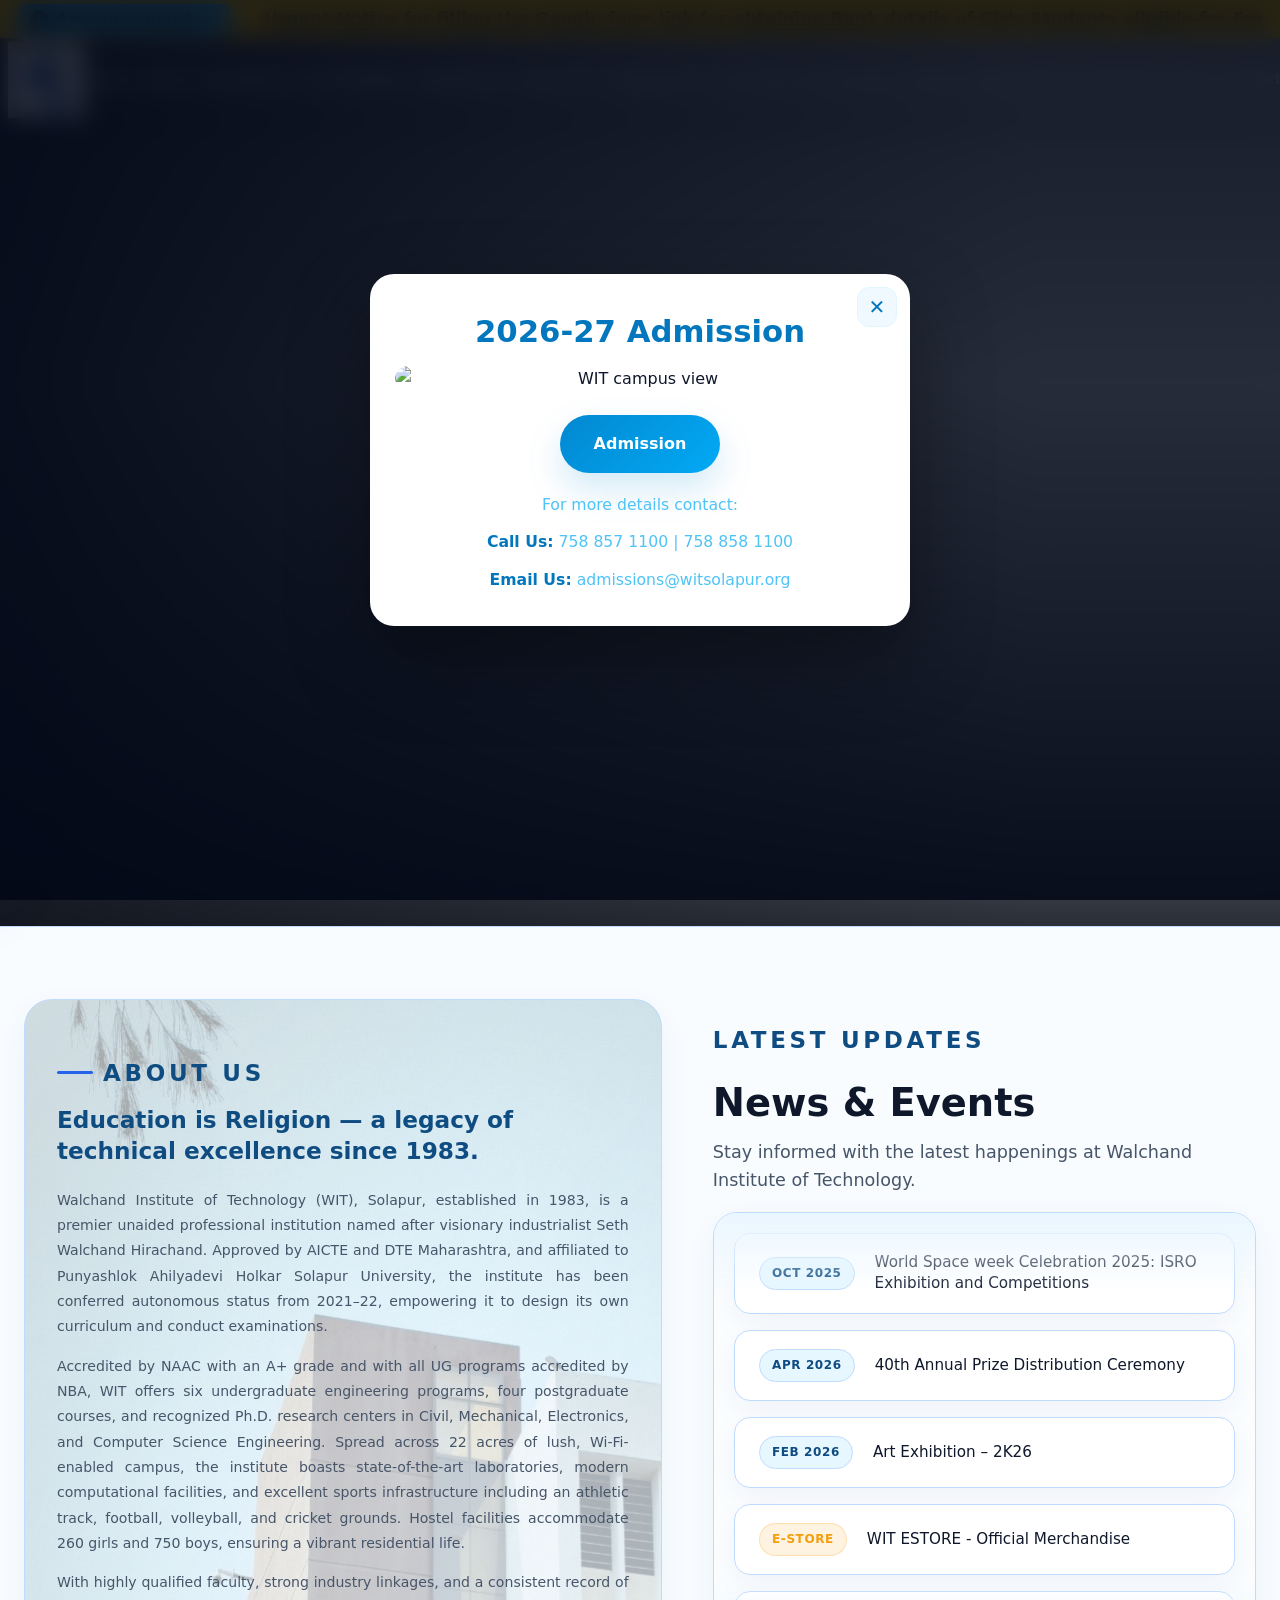
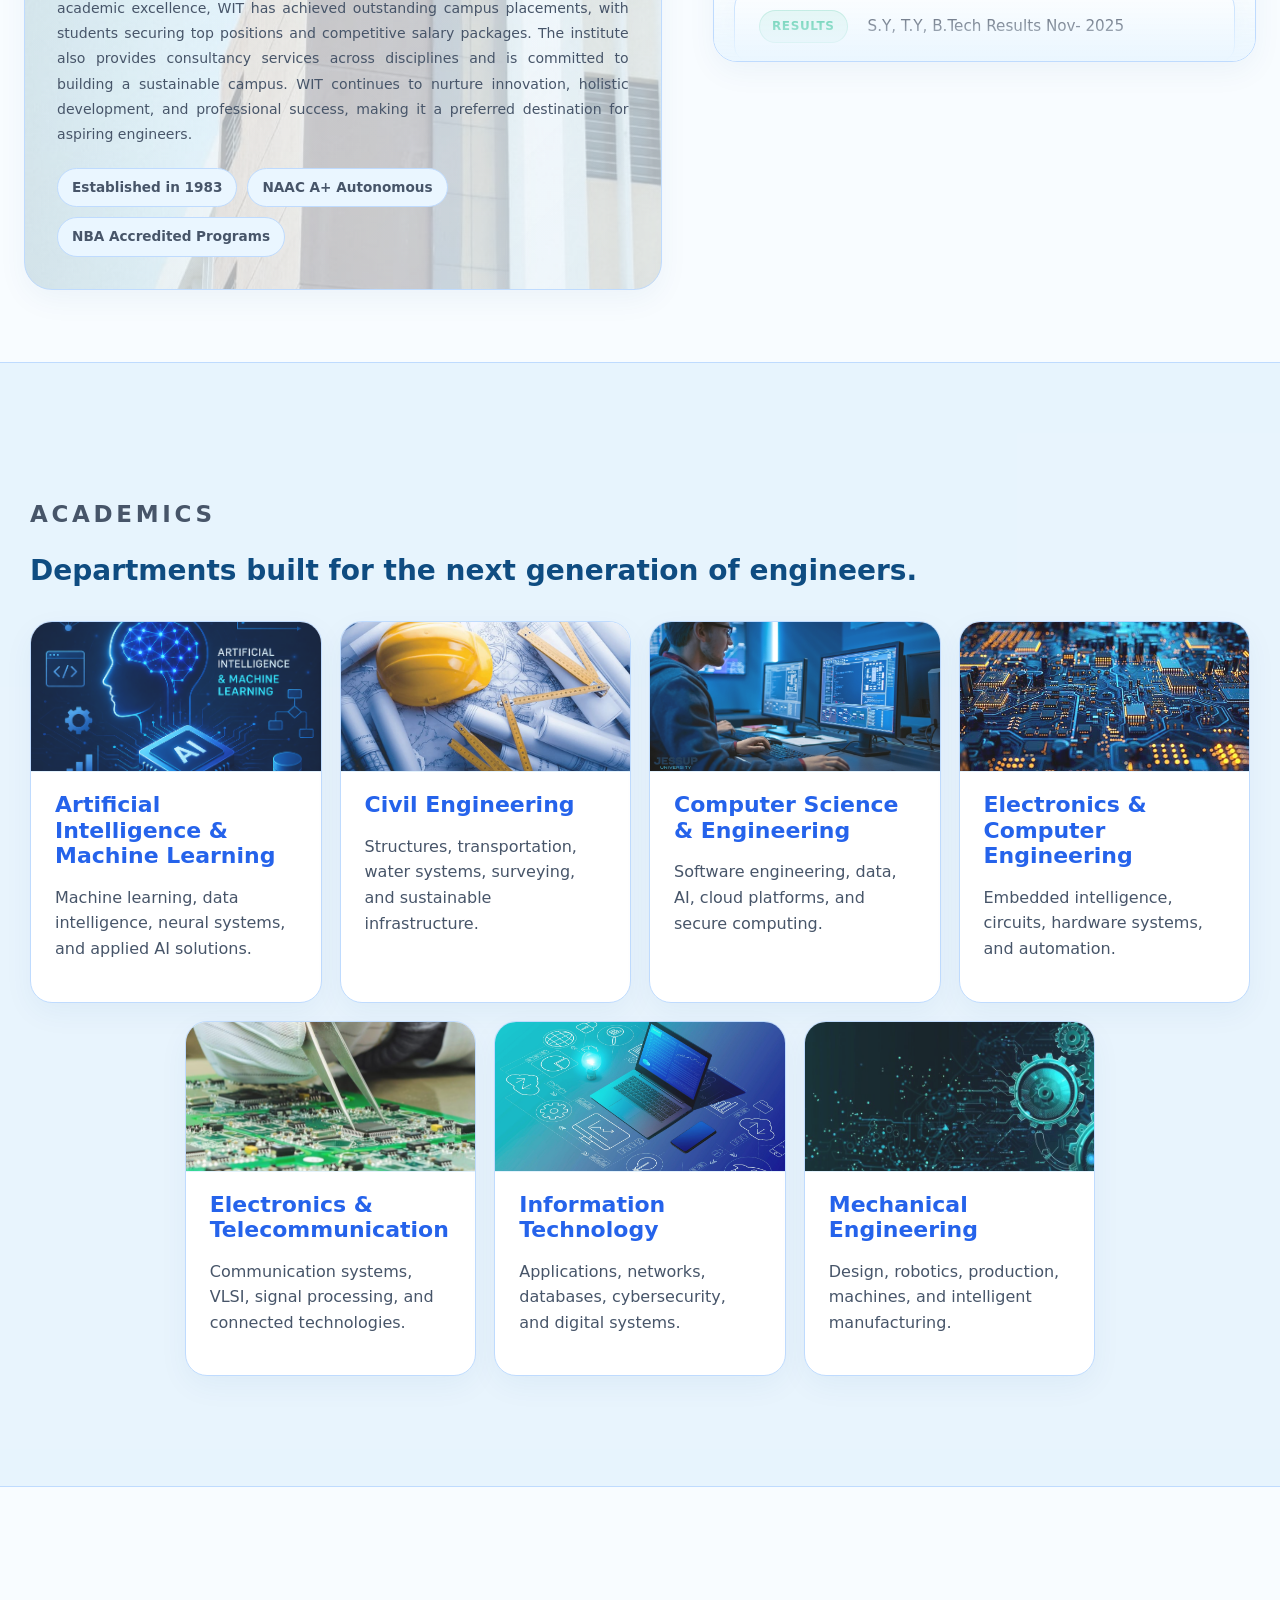
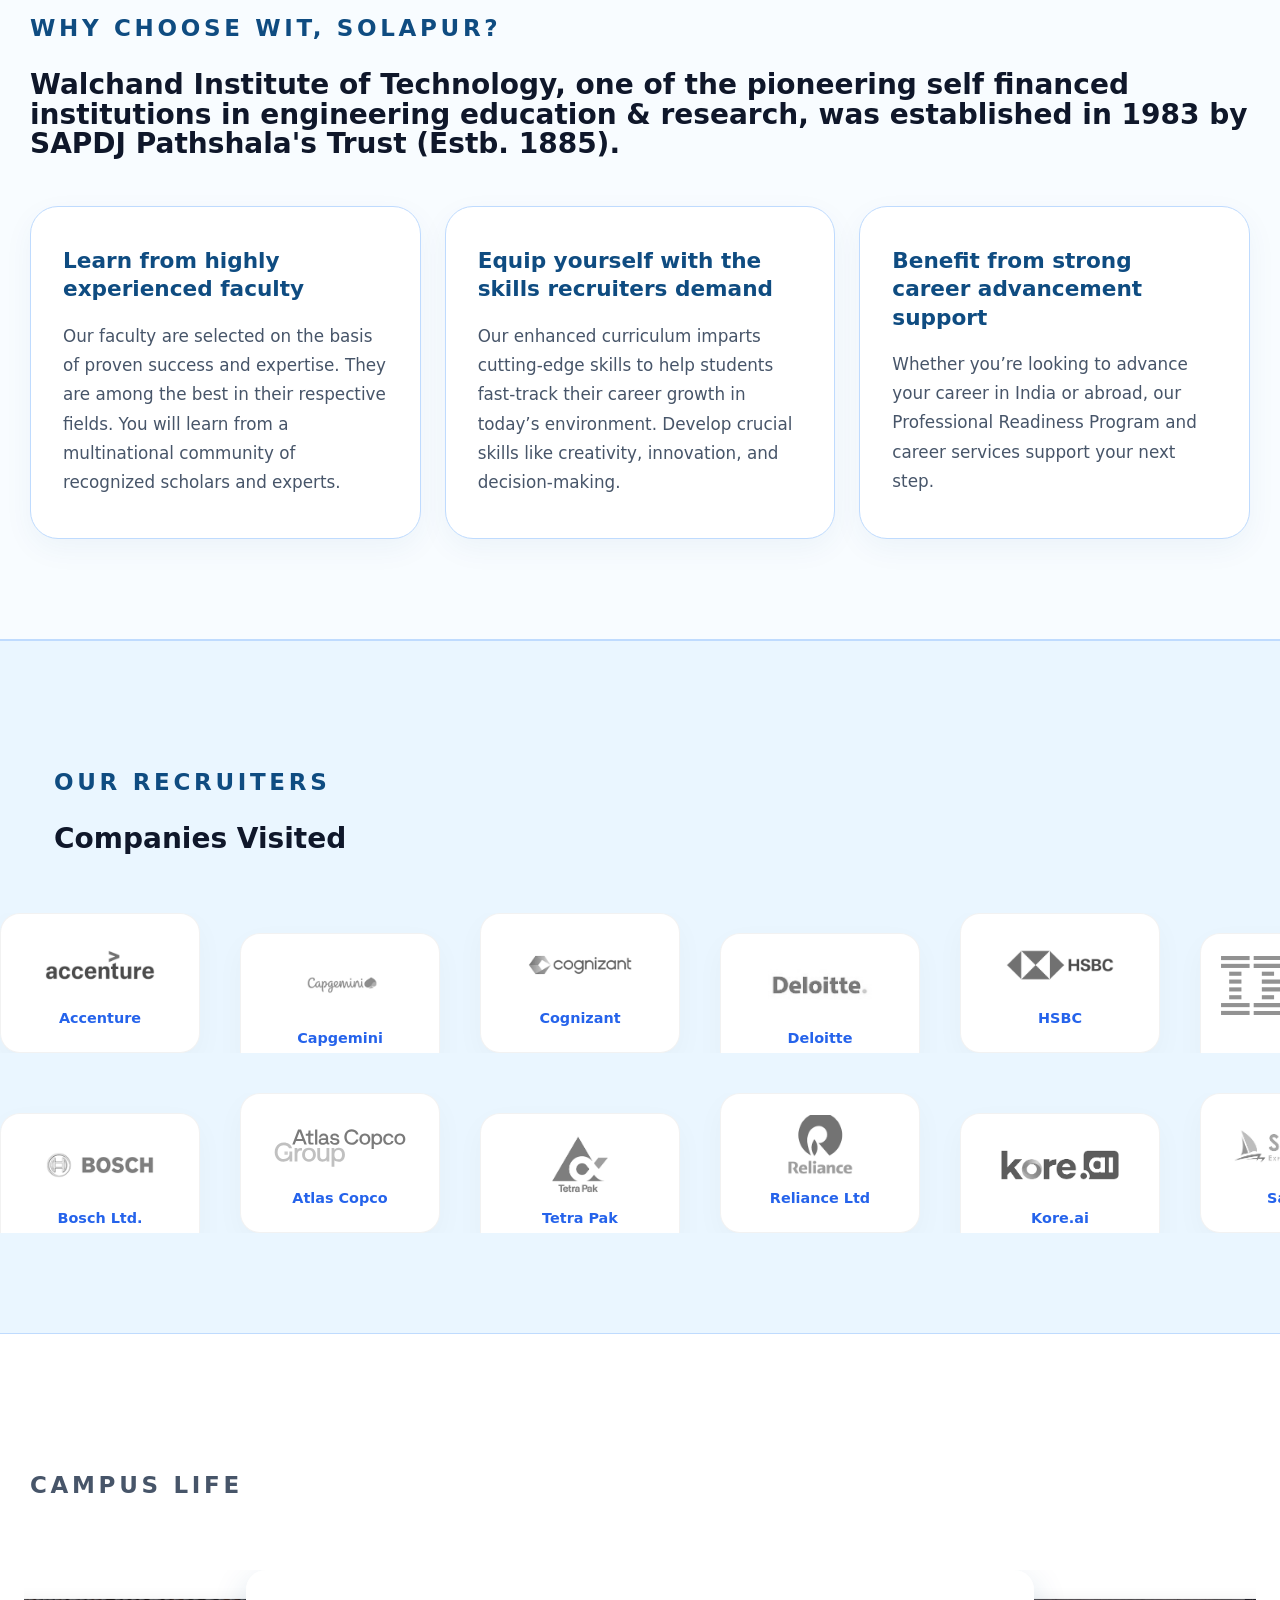
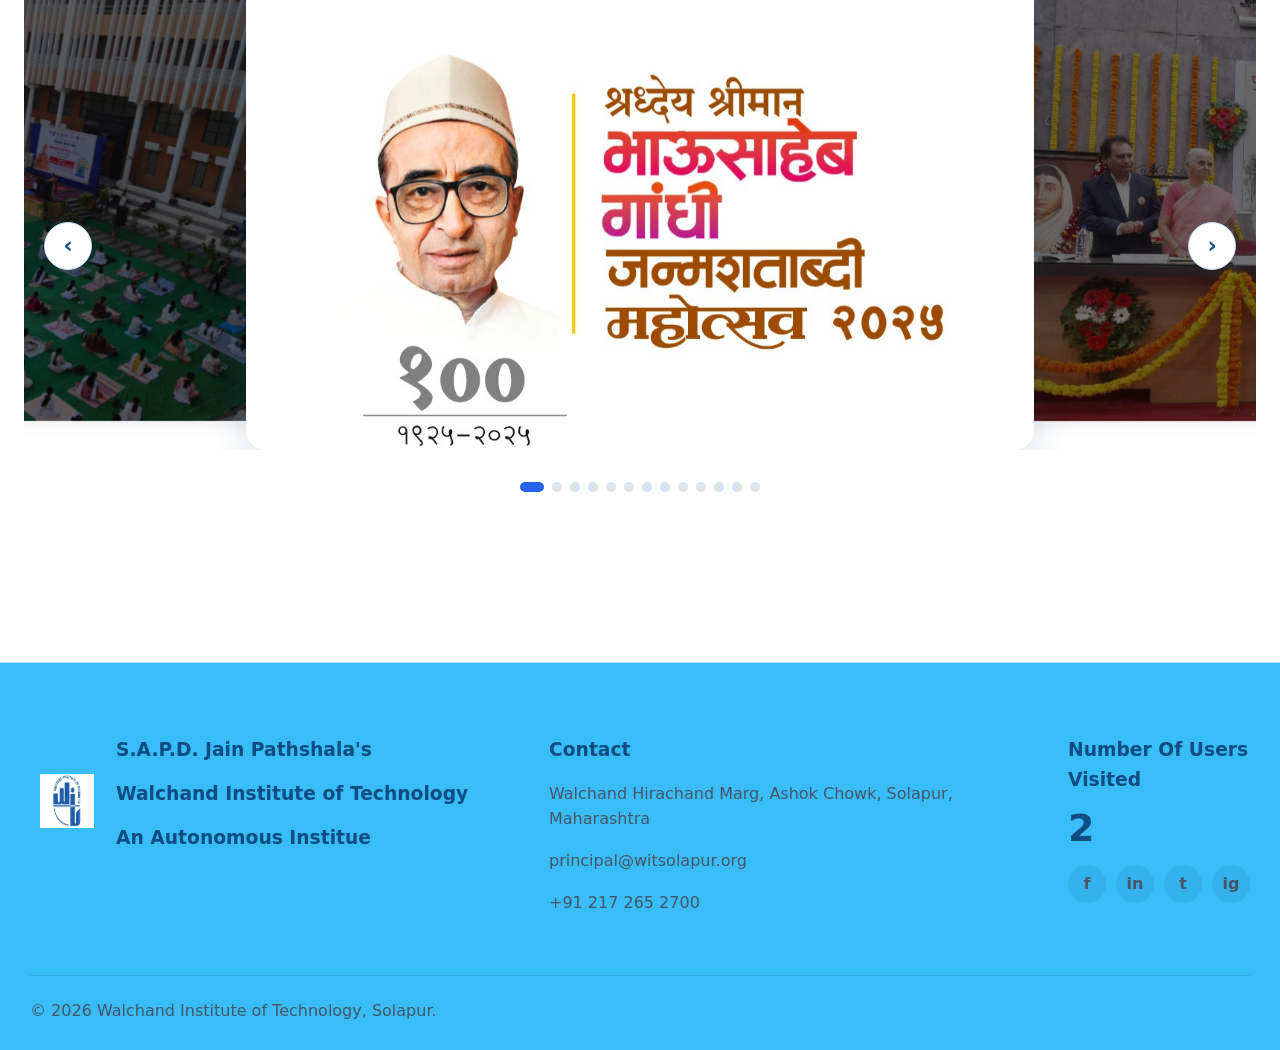
==== commit a8a63e08: "Files Updated" ====
--- a/index.html
+++ b/index.html
@@ -197,9 +197,9 @@
                   <span class="news-tag highlight">Results</span>
                   <p>S.Y, T.Y, B.Tech Results Nov- 2025</p>
                 </a>
-                <a href="https://witsolapur.org/witchar-2k26/" target="_blank" rel="noopener" class="news-item">
+                <a href="https://witsolapur.org/witchar-2k27/" target="_blank" rel="noopener" class="news-item">
                   <span class="news-tag special">Event</span>
-                  <p>WITchar-2k26 - National Level Technical Symposium</p>
+                  <p>WITchar-2k27 - National Level Technical Symposium</p>
                 </a>
                 <a href="https://witsolapur.org/wp-content/uploads/2026/01/Final-Brochure-2026.pdf" target="_blank"
                   rel="noopener" class="news-item">
@@ -230,37 +230,20 @@
         <div class="about-news-about reveal">
           <div class="about-content">
             <p class="kicker">About Us</p>
-            <h2>Education is Religion — a legacy of knowledge, culture, and service since 1885.</h2>
+            <h2>Education is Religion — a legacy of technical excellence since 1983.</h2>
 
             <div class="about-history">
-              <p>Shri Aillak Pannalal Digamber Jain Pathshala's was established in Solapur in the year 1885 by Late Sheth
-                Hirachand Nemchand Doshi with charity and diffusion of knowledge and culture as its aim. The trust is
-                catering the educational and cultural needs of Society for the last 137 years.</p>
-
-              <p>It's an astonishing journey having <strong>'Education is Religion'</strong> as its motto reached new
-                heights with Late Shriman Seth Lalchand Doshi and Late Shriman Seth Bhausaheb Gandhi. After taking reins
-                of the trust in his hands in 1972 Late Shriman Seth Bhausaheb Gandhi initiated the perspective plan of
-                the trust.</p>
-
-              <p>Within a span of 10 years, the trust established Junior College, M.B.A. wing and <strong>'Walchand
-                  Institute of Technology'</strong> along with full time UG, PG and Ph.D. programmes. Under his able
-                leadership the trust has been addressing numerous issues of social justice for the up liftment of
-                deprived sections of society.</p>
-
-              <p>After the sad demise of Shriman Bhausaheb Gandhi the trust still continues to work on his balanced
-                perspective plan under the visionary leadership of chairman Shriman Arvind Doshi and Hon. Secretary Dr.
-                Ranjeet Gandhi.</p>
-
-              <p>New UG and PG programmes in emerging and revolutionary branch of Biotechnology has been established as
-                <strong>Walchand Centre of Biotechnology (WCBT)</strong>. As on date, under the umbrella of Shri A. P.
-                D. J. Pathshala's, about 16000 students are pursuing their education for K.G. to Ph.D.
-              </p>
+              <p>Walchand Institute of Technology (WIT), Solapur, established in 1983, is a premier unaided professional institution named after visionary industrialist Seth Walchand Hirachand. Approved by AICTE and DTE Maharashtra, and affiliated to Punyashlok Ahilyadevi Holkar Solapur University, the institute has been conferred autonomous status from 2021–22, empowering it to design its own curriculum and conduct examinations.</p>
+
+              <p>Accredited by NAAC with an A+ grade and with all UG programs accredited by NBA, WIT offers six undergraduate engineering programs, four postgraduate courses, and recognized Ph.D. research centers in Civil, Mechanical, Electronics, and Computer Science Engineering. Spread across 22 acres of lush, Wi-Fi-enabled campus, the institute boasts state-of-the-art laboratories, modern computational facilities, and excellent sports infrastructure including an athletic track, football, volleyball, and cricket grounds. Hostel facilities accommodate 260 girls and 750 boys, ensuring a vibrant residential life.</p>
+
+              <p>With highly qualified faculty, strong industry linkages, and a consistent record of academic excellence, WIT has achieved outstanding campus placements, with students securing top positions and competitive salary packages. The institute also provides consultancy services across disciplines and is committed to building a sustainable campus. WIT continues to nurture innovation, holistic development, and professional success, making it a preferred destination for aspiring engineers.</p>
             </div>
 
             <div class="about-points">
-              <span>137+ Years Legacy</span>
-              <span>16,000+ Students</span>
-              <span>KG to Ph.D.</span>
+              <span>Established in 1983</span>
+              <span>NAAC A+ Autonomous</span>
+              <span>NBA Accredited Programs</span>
             </div>
           </div>
         </div>
@@ -374,7 +357,7 @@
                 <span>HSBC</span>
               </div>
               <div class="company-card">
-                <img src="assets/images/company/IBM.jpg" alt="IBM">
+                <img src="assets/images/company/IBM.svg" alt="IBM">
                 <span>IBM</span>
               </div>
               <div class="company-card">
@@ -390,7 +373,7 @@
                 <span>Hexaware</span>
               </div>
               <div class="company-card">
-                <img src="assets/images/company/HITACHI Energy.jpg" alt="HITACHI Energy">
+                <img src="assets/images/company/HITACHI_Energy.svg" alt="HITACHI Energy">
                 <span>HITACHI Energy</span>
               </div>
               <!-- Duplicates for infinite scroll -->
@@ -425,7 +408,7 @@
                 <span>Bosch Ltd.</span>
               </div>
               <div class="company-card">
-                <img src="assets/images/company/Atlas Copco.jpg" alt="Atlas Copco">
+                <img src="assets/images/company/Atlas_Copco.svg" alt="Atlas Copco">
                 <span>Atlas Copco</span>
               </div>
               <div class="company-card">
@@ -466,7 +449,7 @@
                 <span>Bosch Ltd.</span>
               </div>
               <div class="company-card">
-                <img src="assets/images/company/Atlas Copco.jpg" alt="Atlas Copco">
+                <img src="assets/images/company/Atlas_Copco.svg" alt="Atlas Copco">
                 <span>Atlas Copco</span>
               </div>
               <div class="company-card">
@@ -532,12 +515,6 @@
           </div>
           <div class="slide">
             <img src="assets/images/slides/slide13.jpg" alt="WIT Campus Life Slide 13">
-          </div>
-          <div class="slide">
-            <img src="assets/images/slides/slide14.jpg" alt="WIT Campus Life Slide 14">
-          </div>
-          <div class="slide">
-            <img src="assets/images/slides/slide15.jpg" alt="WIT Campus Life Slide 15">
           </div>
         </div>
 
@@ -560,8 +537,6 @@
           <button class="dot" data-slide="10" aria-label="Go to slide 11"></button>
           <button class="dot" data-slide="11" aria-label="Go to slide 12"></button>
           <button class="dot" data-slide="12" aria-label="Go to slide 13"></button>
-          <button class="dot" data-slide="13" aria-label="Go to slide 14"></button>
-          <button class="dot" data-slide="14" aria-label="Go to slide 15"></button>
         </div>
       </div>
     </section>
--- a/assets/css/main.css
+++ b/assets/css/main.css
@@ -214,7 +214,7 @@
   gap: 54px;
   white-space: nowrap;
   will-change: transform;
-  animation: announcementScroll 28s linear infinite;
+  animation: announcementScroll 95s linear infinite;
 }
 
 .announcement-track:hover {
@@ -1663,13 +1663,14 @@
 
 .about-points span,
 .pill-list span {
-  padding: 10px 16px;
+  padding: 8px 14px;
   border: 1px solid rgba(56, 189, 248, 0.4);
   border-radius: 888px;
   color: var(--white);
   background: linear-gradient(135deg, var(--sky-primary), var(--secondary-royal));
-  font-size: 0.9rem;
+  font-size: 0.85rem;
   font-weight: 700;
+  white-space: nowrap;
 }
 
 .about-cta {
@@ -3046,3 +3047,16 @@
     display: none; /* Hide controls on smaller screens, rely on dots & swipe */
   }
 }
+
+/* Responsive Navbar overrides for intermediate desktop screen widths to fit all 12 items */
+@media (min-width: 1161px) and (max-width: 1366px) {
+  .nav-list,
+  .about-page .dept-nav-links {
+    gap: 10px !important;
+    margin-right: 12px !important;
+  }
+  .nav-link {
+    font-size: 14.5px !important;
+  }
+}
+
